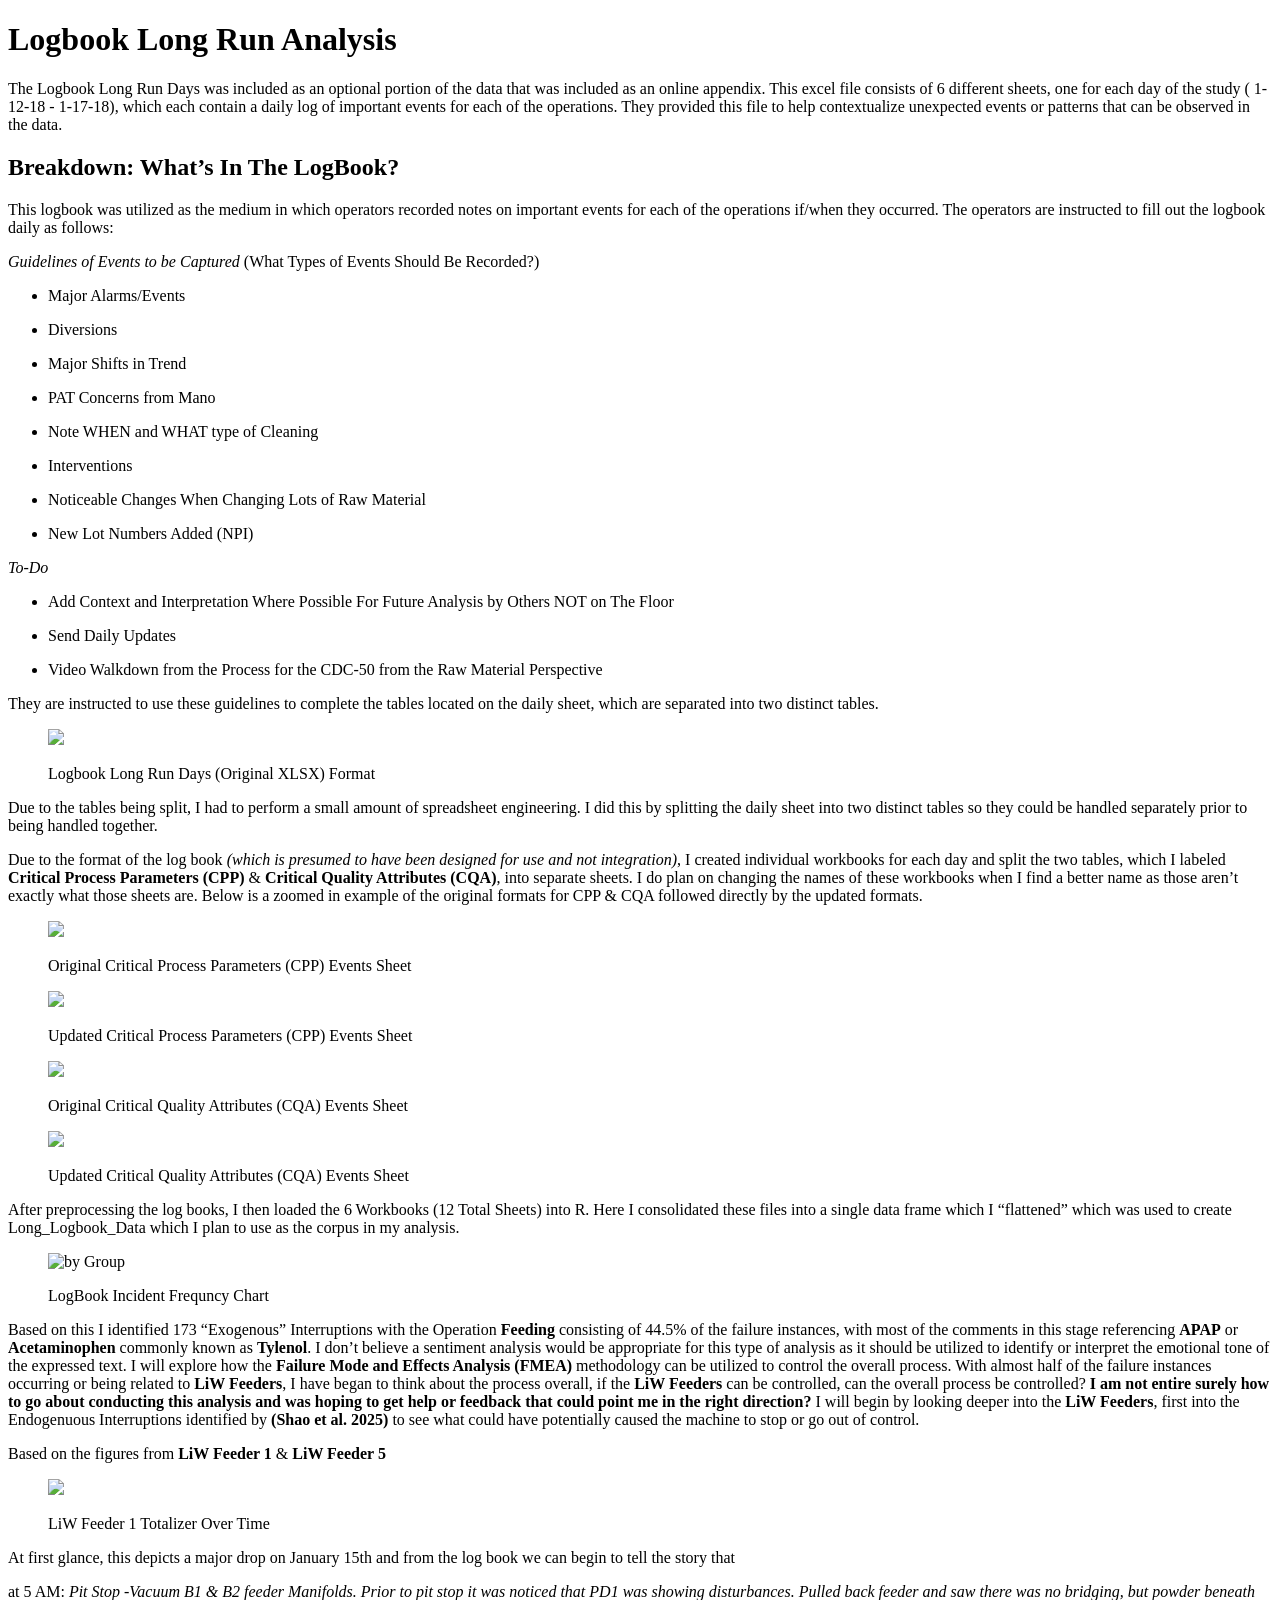
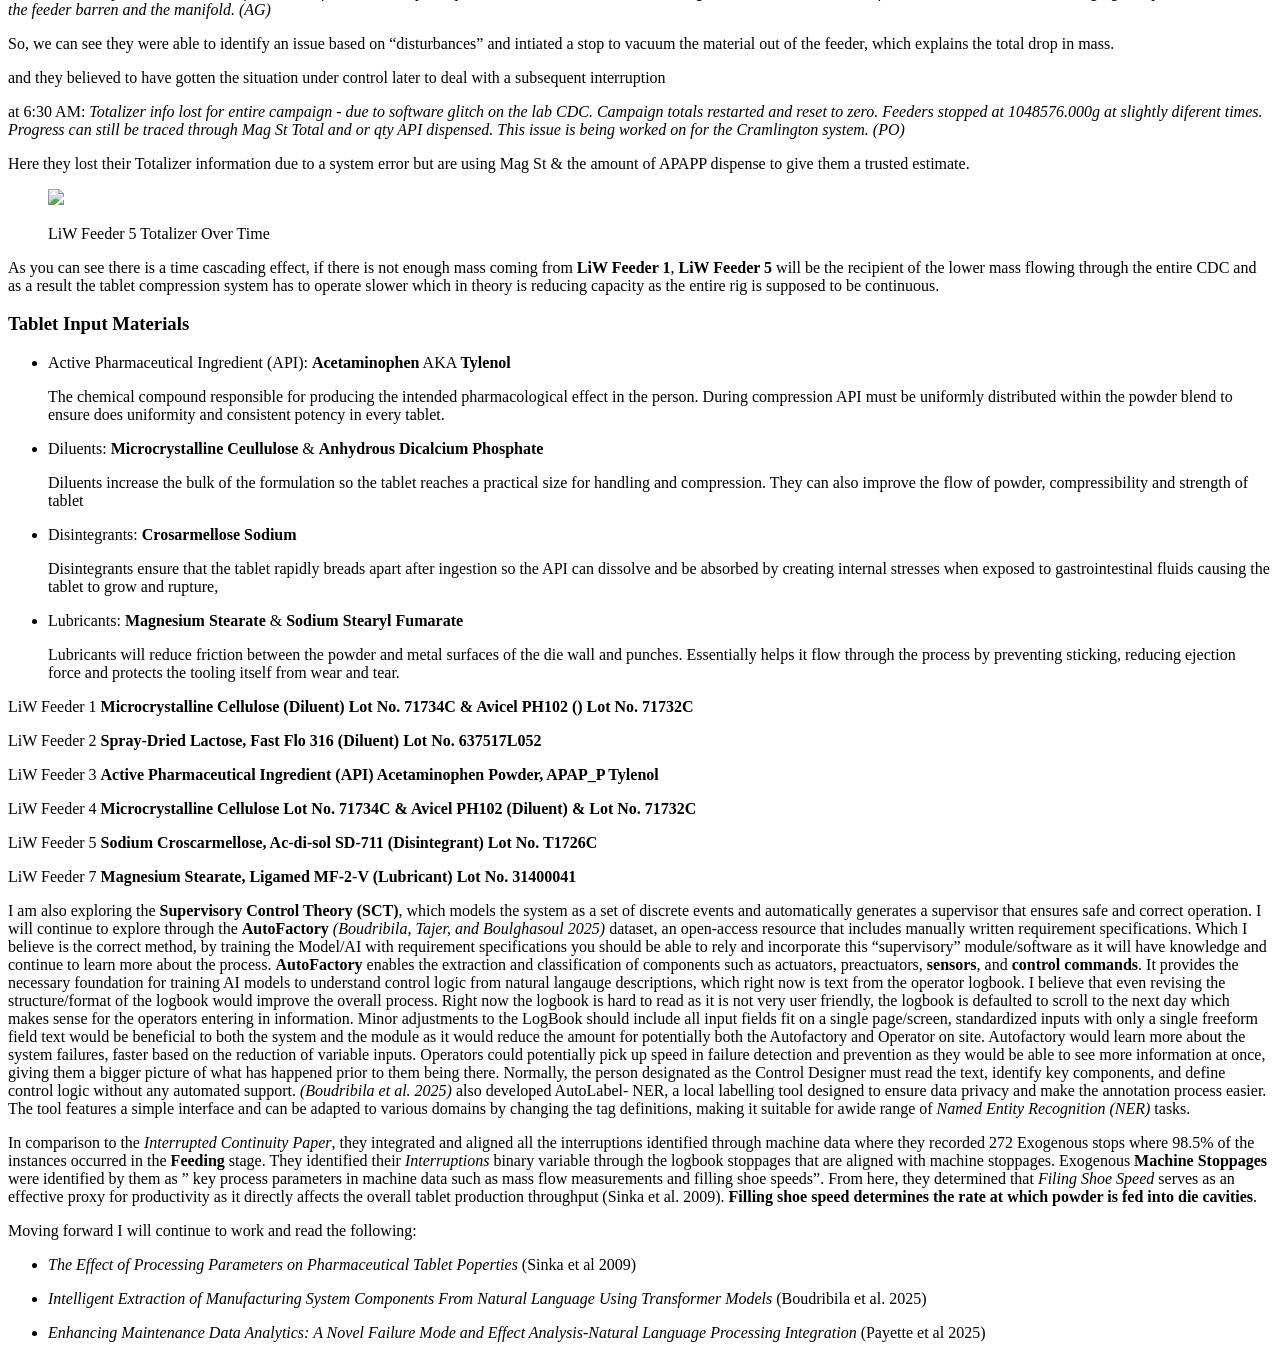
==== Logbook Long Run Analysis.html @ f90f15e9 "Add files via upload" ====
<!DOCTYPE html>
<html xmlns="http://www.w3.org/1999/xhtml" lang="en" xml:lang="en"><head>

<meta charset="utf-8">
<meta name="generator" content="quarto-1.8.25">

<meta name="viewport" content="width=device-width, initial-scale=1.0, user-scalable=yes">


<title>Logbook Long Run Analysis</title>
<style>
code{white-space: pre-wrap;}
span.smallcaps{font-variant: small-caps;}
div.columns{display: flex; gap: min(4vw, 1.5em);}
div.column{flex: auto; overflow-x: auto;}
div.hanging-indent{margin-left: 1.5em; text-indent: -1.5em;}
ul.task-list{list-style: none;}
ul.task-list li input[type="checkbox"] {
  width: 0.8em;
  margin: 0 0.8em 0.2em -1em; /* quarto-specific, see https://github.com/quarto-dev/quarto-cli/issues/4556 */ 
  vertical-align: middle;
}
</style>


<script src="Logbook Long Run Analysis_files/libs/clipboard/clipboard.min.js"></script>
<script src="Logbook Long Run Analysis_files/libs/quarto-html/quarto.js" type="module"></script>
<script src="Logbook Long Run Analysis_files/libs/quarto-html/tabsets/tabsets.js" type="module"></script>
<script src="Logbook Long Run Analysis_files/libs/quarto-html/axe/axe-check.js" type="module"></script>
<script src="Logbook Long Run Analysis_files/libs/quarto-html/popper.min.js"></script>
<script src="Logbook Long Run Analysis_files/libs/quarto-html/tippy.umd.min.js"></script>
<script src="Logbook Long Run Analysis_files/libs/quarto-html/anchor.min.js"></script>
<link href="Logbook Long Run Analysis_files/libs/quarto-html/tippy.css" rel="stylesheet">
<link href="Logbook Long Run Analysis_files/libs/quarto-html/quarto-syntax-highlighting-7b89279ff1a6dce999919e0e67d4d9ec.css" rel="stylesheet" id="quarto-text-highlighting-styles">
<script src="Logbook Long Run Analysis_files/libs/bootstrap/bootstrap.min.js"></script>
<link href="Logbook Long Run Analysis_files/libs/bootstrap/bootstrap-icons.css" rel="stylesheet">
<link href="Logbook Long Run Analysis_files/libs/bootstrap/bootstrap-9e3ffae467580fdb927a41352e75a2e0.min.css" rel="stylesheet" append-hash="true" id="quarto-bootstrap" data-mode="light">
<link href="Logbook Long Run Analysis_files/libs/htmltools-fill-0.5.8.1/fill.css" rel="stylesheet">

<script src="Logbook Long Run Analysis_files/libs/htmlwidgets-1.6.4/htmlwidgets.js"></script>

<link href="Logbook Long Run Analysis_files/libs/datatables-css-0.0.0/datatables-crosstalk.css" rel="stylesheet">

<script src="Logbook Long Run Analysis_files/libs/datatables-binding-0.34.0/datatables.js"></script>

<script src="Logbook Long Run Analysis_files/libs/jquery-3.6.0/jquery-3.6.0.min.js"></script>

<link href="Logbook Long Run Analysis_files/libs/dt-core-1.13.6/css/jquery.dataTables.min.css" rel="stylesheet">

<link href="Logbook Long Run Analysis_files/libs/dt-core-1.13.6/css/jquery.dataTables.extra.css" rel="stylesheet">

<script src="Logbook Long Run Analysis_files/libs/dt-core-1.13.6/js/jquery.dataTables.min.js"></script>

<link href="Logbook Long Run Analysis_files/libs/dt-ext-scroller-1.13.6/css/scroller.dataTables.min.css" rel="stylesheet">

<script src="Logbook Long Run Analysis_files/libs/dt-ext-scroller-1.13.6/js/dataTables.scroller.min.js"></script>

<script src="Logbook Long Run Analysis_files/libs/jszip-1.13.6/jszip.min.js"></script>

<link href="Logbook Long Run Analysis_files/libs/dt-ext-buttons-1.13.6/css/buttons.dataTables.min.css" rel="stylesheet">

<script src="Logbook Long Run Analysis_files/libs/dt-ext-buttons-1.13.6/js/dataTables.buttons.min.js"></script>

<script src="Logbook Long Run Analysis_files/libs/dt-ext-buttons-1.13.6/js/buttons.html5.min.js"></script>

<script src="Logbook Long Run Analysis_files/libs/dt-ext-buttons-1.13.6/js/buttons.colVis.min.js"></script>

<script src="Logbook Long Run Analysis_files/libs/dt-ext-buttons-1.13.6/js/buttons.print.min.js"></script>

<link href="Logbook Long Run Analysis_files/libs/nouislider-7.0.10/jquery.nouislider.min.css" rel="stylesheet">

<script src="Logbook Long Run Analysis_files/libs/nouislider-7.0.10/jquery.nouislider.min.js"></script>

<link href="Logbook Long Run Analysis_files/libs/selectize-0.12.0/selectize.bootstrap3.css" rel="stylesheet">

<script src="Logbook Long Run Analysis_files/libs/selectize-0.12.0/selectize.min.js"></script>

<link href="Logbook Long Run Analysis_files/libs/crosstalk-1.2.2/css/crosstalk.min.css" rel="stylesheet">

<script src="Logbook Long Run Analysis_files/libs/crosstalk-1.2.2/js/crosstalk.min.js"></script>



</head>

<body class="fullcontent quarto-light">

<div id="quarto-content" class="page-columns page-rows-contents page-layout-article">

<main class="content" id="quarto-document-content">

<header id="title-block-header" class="quarto-title-block default">
<div class="quarto-title">
<h1 class="title">Logbook Long Run Analysis</h1>
</div>



<div class="quarto-title-meta">

    
  
    
  </div>
  


</header>


<p>The Logbook Long Run Days was included as an optional portion of the data that was included as an online appendix. This excel file consists of 6 different sheets, one for each day of the study ( 1-12-18 - 1-17-18), which each contain a daily log of important events for each of the operations. They provided this file to help contextualize unexpected events or patterns that can be observed in the data.</p>
<section id="breakdown-whats-in-the-logbook" class="level2">
<h2 class="anchored" data-anchor-id="breakdown-whats-in-the-logbook">Breakdown: What’s In The LogBook?</h2>
<p>This logbook was utilized as the medium in which operators recorded notes on important events for each of the operations if/when they occurred. The operators are instructed to fill out the logbook daily as follows:</p>
<p><em>Guidelines of Events to be Captured</em> (What Types of Events Should Be Recorded?)</p>
<ul>
<li><p>Major Alarms/Events</p></li>
<li><p>Diversions</p></li>
<li><p>Major Shifts in Trend</p></li>
<li><p>PAT Concerns from Mano</p></li>
<li><p>Note WHEN and WHAT type of Cleaning</p></li>
<li><p>Interventions</p></li>
<li><p>Noticeable Changes When Changing Lots of Raw Material</p></li>
<li><p>New Lot Numbers Added (NPI)</p></li>
</ul>
<p><em>To-Do</em></p>
<ul>
<li><p>Add Context and Interpretation Where Possible For Future Analysis by Others NOT on The Floor</p></li>
<li><p>Send Daily Updates</p></li>
<li><p>Video Walkdown from the Process for the CDC-50 from the Raw Material Perspective</p></li>
</ul>
<p>They are instructed to use these guidelines to complete the tables located on the daily sheet, which are separated into two distinct tables.</p>
<div class="quarto-figure quarto-figure-center">
<figure class="figure">
<p><img src="Logbook%20Raw%20Example.png" class="img-fluid figure-img"></p>
<figcaption>Logbook Long Run Days (Original XLSX) Format</figcaption>
</figure>
</div>
<p>Due to the tables being split, I had to perform a small amount of spreadsheet engineering. I did this by splitting the daily sheet into two distinct tables so they could be handled separately prior to being handled together.</p>
<p>Due to the format of the log book <em>(which is presumed to have been designed for use and not integration)</em>, I created individual workbooks for each day and split the two tables, which I labeled <strong>Critical Process Parameters (CPP)</strong> &amp; <strong>Critical Quality Attributes (CQA)</strong>, into separate sheets. I do plan on changing the names of these workbooks when I find a better name as those aren’t exactly what those sheets are. Below is a zoomed in example of the original formats for CPP &amp; CQA followed directly by the updated formats.</p>
<div class="quarto-figure quarto-figure-left">
<figure class="figure">
<p><img src="Logbook%20Long%20Run%20Overview%201.png" class="img-fluid figure-img"></p>
<figcaption>Original Critical Process Parameters (CPP) Events Sheet</figcaption>
</figure>
</div>
<div class="quarto-figure quarto-figure-center">
<figure class="figure">
<p><img src="Updated%20logbook%20CPP%20Example.png" class="img-fluid figure-img"></p>
<figcaption>Updated Critical Process Parameters (CPP) Events Sheet</figcaption>
</figure>
</div>
<div class="quarto-figure quarto-figure-right">
<figure class="figure">
<p><img src="Logbook%20Long%20Run%20Overview%202.png" class="img-fluid figure-img"></p>
<figcaption>Original Critical Quality Attributes (CQA) Events Sheet</figcaption>
</figure>
</div>
<div class="quarto-figure quarto-figure-center">
<figure class="figure">
<p><img src="Updated%20logbook%20CQA%20Example.png" class="img-fluid figure-img"></p>
<figcaption>Updated Critical Quality Attributes (CQA) Events Sheet</figcaption>
</figure>
</div>
<p>After preprocessing the log books, I then loaded the 6 Workbooks (12 Total Sheets) into R. Here I consolidated these files into a single data frame which I “flattened” which was used to create Long_Logbook_Data which I plan to use as the corpus in my analysis.</p>
<div class="cell">
<div class="cell-output-display">
<div class="datatables html-widget html-fill-item" id="htmlwidget-c0537f462e51c28ebfa7" style="width:100%;height:auto;"></div>
<script type="application/json" data-for="htmlwidget-c0537f462e51c28ebfa7">{"x":{"filter":"top","vertical":false,"filterHTML":"<tr>\n  <td data-type=\"character\" style=\"vertical-align: top;\">\n    <div class=\"form-group has-feedback\" style=\"margin-bottom: auto;\">\n      <input type=\"search\" placeholder=\"All\" class=\"form-control\" style=\"width: 100%;\"/>\n      <span class=\"glyphicon glyphicon-remove-circle form-control-feedback\"><\/span>\n    <\/div>\n  <\/td>\n  <td data-type=\"number\" style=\"vertical-align: top;\">\n    <div class=\"form-group has-feedback\" style=\"margin-bottom: auto;\">\n      <input type=\"search\" placeholder=\"All\" class=\"form-control\" style=\"width: 100%;\"/>\n      <span class=\"glyphicon glyphicon-remove-circle form-control-feedback\"><\/span>\n    <\/div>\n    <div style=\"display: none;position: absolute;width: 200px;opacity: 1\">\n      <div data-min=\"1\" data-max=\"48\"><\/div>\n      <span style=\"float: left;\"><\/span>\n      <span style=\"float: right;\"><\/span>\n    <\/div>\n  <\/td>\n  <td data-type=\"number\" style=\"vertical-align: top;\">\n    <div class=\"form-group has-feedback\" style=\"margin-bottom: auto;\">\n      <input type=\"search\" placeholder=\"All\" class=\"form-control\" style=\"width: 100%;\"/>\n      <span class=\"glyphicon glyphicon-remove-circle form-control-feedback\"><\/span>\n    <\/div>\n    <div style=\"display: none;position: absolute;width: 200px;opacity: 1\">\n      <div data-min=\"12\" data-max=\"17\"><\/div>\n      <span style=\"float: left;\"><\/span>\n      <span style=\"float: right;\"><\/span>\n    <\/div>\n  <\/td>\n  <td data-type=\"character\" style=\"vertical-align: top;\">\n    <div class=\"form-group has-feedback\" style=\"margin-bottom: auto;\">\n      <input type=\"search\" placeholder=\"All\" class=\"form-control\" style=\"width: 100%;\"/>\n      <span class=\"glyphicon glyphicon-remove-circle form-control-feedback\"><\/span>\n    <\/div>\n  <\/td>\n  <td data-type=\"character\" style=\"vertical-align: top;\">\n    <div class=\"form-group has-feedback\" style=\"margin-bottom: auto;\">\n      <input type=\"search\" placeholder=\"All\" class=\"form-control\" style=\"width: 100%;\"/>\n      <span class=\"glyphicon glyphicon-remove-circle form-control-feedback\"><\/span>\n    <\/div>\n  <\/td>\n<\/tr>","extensions":["Scroller","Buttons"],"data":[["08:30:00","08:30:00","09:00:00","10:00:00","11:30:00","12:30:00","13:00:00","13:30:00","14:30:00","14:30:00","15:00:00","15:00:00","15:00:00","15:30:00","16:00:00","19:00:00","19:00:00","11:00:00","12:30:00","13:30:00","14:30:00","15:30:00","16:00:00","16:00:00","17:00:00","17:00:00","20:00:00","00:00:00","02:00:00","02:00:00","03:00:00","04:30:00","05:00:00","08:00:00","09:30:00","10:00:00","10:00:00","10:30:00","13:00:00","13:30:00","15:00:00","16:30:00","16:30:00","17:30:00","17:30:00","18:30:00","19:00:00","21:00:00","23:30:00","23:30:00","00:00:00","02:00:00","03:00:00","04:30:00","05:00:00","05:00:00","08:00:00","09:30:00","10:00:00","10:30:00","13:30:00","15:00:00","16:30:00","16:30:00","17:30:00","17:30:00","18:30:00","19:00:00","21:00:00","21:00:00","23:30:00","23:30:00","01:30:00","02:00:00","02:00:00","03:30:00","05:30:00","06:30:00","07:30:00","07:30:00","07:30:00","08:00:00","08:00:00","08:00:00","10:00:00","10:00:00","12:30:00","13:00:00","17:30:00","18:00:00","20:00:00","22:30:00","23:30:00","02:00:00","03:30:00","05:30:00","06:30:00","07:30:00","10:00:00","12:30:00","13:00:00","17:30:00","18:00:00","22:30:00","23:30:00","00:30:00","01:30:00","02:00:00","03:30:00","05:00:00","06:00:00","06:30:00","06:30:00","06:30:00","06:30:00","06:30:00","10:00:00","10:00:00","10:30:00","11:30:00","14:30:00","17:30:00","18:00:00","19:00:00","21:30:00","22:30:00","00:30:00","01:30:00","02:00:00","03:30:00","05:00:00","06:00:00","10:00:00","10:30:00","11:30:00","14:30:00","17:30:00","17:30:00","21:30:00","22:30:00","00:00:00","00:30:00","00:30:00","00:30:00","07:00:00","07:00:00","09:00:00","10:00:00","10:00:00","13:30:00","15:30:00","16:30:00","19:30:00","23:00:00","00:00:00","00:30:00","07:00:00","10:00:00","13:30:00","15:30:00","16:30:00","19:30:00","23:00:00","02:30:00","04:30:00","06:30:00","10:00:00","11:00:00","11:30:00","02:30:00","04:30:00","06:30:00","10:00:00"],[1,1,2,4,7,9,10,11,13,13,14,14,14,15,16,22,22,6,9,11,13,15,16,16,18,18,24,1,5,5,7,10,11,17,20,21,21,22,27,28,31,34,34,36,36,38,39,43,48,48,1,5,7,10,11,11,17,20,21,22,28,31,34,34,36,36,38,39,43,43,48,48,4,5,5,8,12,14,16,16,16,17,17,17,21,21,26,27,36,37,41,46,48,5,8,12,14,16,21,26,27,36,37,46,48,2,4,5,8,11,13,14,14,14,14,14,21,21,22,24,30,36,37,39,44,46,2,4,5,8,11,13,21,22,24,30,36,36,44,46,1,2,2,2,15,15,19,21,21,28,32,34,40,47,1,2,15,21,28,32,34,40,47,6,10,14,21,23,24,6,10,14,21],[12,12,12,12,12,12,12,12,12,12,12,12,12,12,12,12,12,12,12,12,12,12,12,12,12,12,12,13,13,13,13,13,13,13,13,13,13,13,13,13,13,13,13,13,13,13,13,13,13,13,13,13,13,13,13,13,13,13,13,13,13,13,13,13,13,13,13,13,13,13,13,13,14,14,14,14,14,14,14,14,14,14,14,14,14,14,14,14,14,14,14,14,14,14,14,14,14,14,14,14,14,14,14,14,14,15,15,15,15,15,15,15,15,15,15,15,15,15,15,15,15,15,15,15,15,15,15,15,15,15,15,15,15,15,15,15,15,15,15,15,16,16,16,16,16,16,16,16,16,16,16,16,16,16,16,16,16,16,16,16,16,16,16,17,17,17,17,17,17,17,17,17,17],["RTD/PAT","Quality","Quality","Feeding","RTD/PAT","RTD/PAT","RTD/PAT","Feeding","Feeding","RTD/PAT","Feeding","RTD/PAT","Quality","Feeding","Feeding","Feeding","Quality","Electronic Communication","NIR","NIR","Feeders","Electronic Communication","Feeders","tablets","Adjustment","Feeder","RTD","Feeding","RTD/PAT","Quality","RTD/PAT","Feeding","Feeding","RTD/PAT","RTD/PAT","Feeding","Compression","RTD/PAT","Quality","Feeding","Feeding","Feeding","Quality","RTD/PAT","Quality","Feeding","Feeding","Feeding","Feeding","Quality","Cleaning","PAT Error/adjustment","PAT Error/adjustment","Feeders","Adjustment","Feeders","Feeders","Feeders","Cleaning","Feeders","Electronic Communication","Electronic Communication","Cleaning","Feeder","Adjustment","RTD","Electronic Communication","Electronic Communication","Cleaning","Feeder","Feeder","RTD","Compression","Feeding","Compression","Feeding","Feeding","Feeding","Feeding","Blending","Compression","Feeding","Blending","Compression","Feeding","Compression","Feeding","Feeding","Feeding","Feeding","Feeding","Feeding","Feeding","Adjustment","Electronic Communication","Electronic Communication","Electronic Communication","Adjustment","Cleaning","Electronic Communication","Electronic Communication","Cleaning","Electronic Communication","Electronic Communication","Cleaning","Feeding","Feeding","Feeding","Feeding","Feeding","Feeding","Feeding","Blending","Compression","RTD/PAT","Quality","Feeding","Compression","Feeding","Feeding","Feeding","Feeding","RTD/PAT","Feeding","Feeding","Feeding","Electronic Communication","Electronic Communication","Electronic Communication","Cleaning","Cleaning","Electronic Communication","Cleaning","Feeder","Electronic Communication","Electronic Communication","Cleaning","Feeder","Feeder","Electronic Communication","Feeding","Feeding","Compression","Quality","Feeding","Blending","Compression","Feeding","Compression","Feeding","Feeding","Feeding","Feeding","Feeding","Cleaning","RTD","Electronic Communication","Cleaning","Electronic Communication","Electronic Communication","Feeders","Electronic Communication","Electronic Communication","Feeding","Feeding","Feeding","Feeding","Feeding","Feeding","Electronic Communication","Electronic Communication","Electronic Communication","Electronic Communication"],["Blend NIR - Concentration predicting closer to 10% (previous day closer to 11%). Batch was stopped and NIR reject limts changes to reflect new target (+/- 10%) (KM)","Run Start - 8:13 AM - Batch Ref = 20180112_8h7m (PO)","Run restart - 8:43 AM - Batch Ref: 20180112-8h37m using new blend NIR limits (PO)","Avicel PD4 - Communnication alarm resulted in system stop.Same communication error from previous day. System reset and restarted.(PO)","Blend NIR - Spike in prediction coincides with the scraping of the probe. Also an avicel drum change was made. Evaluate if shift coincides with Drum change.(PO)","Blend NIR - noticable peak in Api concentration- Evaluate if due to buildup of PAI on outlet of screw feeder (PD3) and then falling into feeder manifold- not confirmed (PO)","Blend NIR - appearace of concentration drift from the start of campaign 10.4% to 10.7% over 45 min time period.Noticed that RTD and Api feeder do not reflect change. (PO)","Avicel PD4 - Vacuum hopper ran empty due to void in bulk created by vacuum wand. Poor flow of material did not fill void. Process Stopped. Redistributed material in drum and restart system- issue resolved- (KM)","Avicel PD4 - Communnication alarm resulted in process stop.Same communication error from previous day. System reset and restarted.(PO)","Ejection force high- System Paused but not evidenceof high ejection force. Restarted, no further issue. (AT)","Avicel PD4&amp; PD1- Vacuum hopper ran empty due to void in bulk created by vacuum wand. Poor flow of material did not fill void. Process stopped. Root cause unknown for PD1 (possible blinding of the sensor in the hopper).Redistributed material in drum and restart system- issue resolved- (AT)","Tablet hardness trending high- compression force was reducing to compensate from 8.0 kp to 7.2 kp. New limits were rquired to be set for force to reflect change. (AT)","Blend NIR Step change- Attempted to update limits to reflect offset in prediction. Restarted SynTQ orchestration, which resulted in reinitialization and scraping the probe clean of powder. Blend NIR concentration took a step change down down to ~ 10.1 (AT)","Material buildup Mag St PD7 - Noticed some material buildup on outlet of PD7. This may be due to airflow having no where to go from blender 2 and resulting I dust kicking back up towards the feeder. (AT)","APAP Feeder Motor speed- Noticed that there was a disturbance registered by RTD.  The screw speed drifted to 9000 rpm, then drifted back to normal range (~6500 rpm for 235:1 GR). Paused Run, decision was made to swap out motor for a 63:1. Wet clean was also performed to remove hardened material from the tip of the screws. Restarted Run. Resulting motor speed is now ~1500. Motor current error occured. wet cleaned screws and barrel, then restarted and process ran fine for a few minutes until motor error occured again. Screen was changed from 2mm to 8 mm after noticing material was getting clogged in the 2mm screen.(AT)","APAP feeder disturbance (PD3)- Feeder disturbance resulted in diversion event a the press. It was determined that the wrong parameters were uploaded to the feeder after restarting because the CDC recipes that were loaded were not in memory. After correcting the parameters the feeder regained control and process began to make good tablets again.- issue resolved (AT)","Diversion Event by RTD- see notes on feeding column (AT)","Avicel","Blend","Blend","Avicel PD4 Bulk","Avicel PD4","Avicel PD4 and PD1 Bulk","Hardness","Swapped out motor and screen","APAP","Diversion","Feeder Manifold Dedusting - System paused to remove excess buildup from feeder outlets- Restarted at 00:24hrs (AG)","NIR probe referencing error - Probe retracted from process for calibration and was not able to reinsert itself due to loss of a bolt (wing nut). Reuslting calibration was incorrect and resulted in a step change of NIR prediction to 22% from 10%. Prediction outside of limits resulted in rejection event until next rereferencing (1 hr frequency)- SA","Rejection Event - See NIR Probe referenceing error in RTD/PAT notes","SynTQ failure- Probe Retraction/insertionmotor was reset in place. Model limts were increased to allow CDC to restart given the faulty calibration from prior event, but model not active. Restart was not possible without remiving prediction. Process started without NIR prediction untilAM support available. (SA)","Excess powder builup in feeder manifold - APAP feeder (PD3) mesh was changed back to 2 mm to reduce buildup that was occuring from use of 8 mm mesh. This resulted in current alarm with system stop as previously oserved. It was determined that the the new Gear ratio does not have the torque required to overcome the back pressure created by the screen and hence the current was too high. Continued operating near the upper limit of current- (SA)","APAP (PD3) current alarm - System Stop. Went back to 8mm mesh. Current back to normal level-issue resolved (SA)","PAT probe back online - Probe was found stuck in calibration position due to wing nut missing. Found wing nut and reinserted probe manually. PAT back online with accurate predictions - Issue resolved (KM)","PAT retraction/insertion motor failed- predictions reurn to 22%. After reinserting the probe manually the predictions are back to expected values.- issue resolved (PO)","Pit stop (Cleaned feeder barrel) - Powder buildup  cleared  -(PO)","Pit Stop Dry clean ECM - There was no requirement driving the decision to clean (system did not shut down) but powder was starting to fall out of the ECM. (KM)","PAT retraction/insertion motor failed- probe stuck in retract postion after routine scraping. Appears step motor is failing, also possible there is some misalignment of the probe with the housing. (PO)","Batch 3 started","Crosscarm feeder (PD5)- communication error ( same as prior communication error) Feeder reset and system restart (AT)","Avicel feeder (PD1)- communication error ( same as prior communication error) Feeder reset and system restart (AT)","Feeder barrel cleaning- Manifold into blender 1  was cleaned to ensure no bridging. Accidentally brushed feeer barrel and triggered disturbance (AT)","RTD Rejection -  triggered by brushing the powder from the feeder outlets (AT)","NIR Probe calibration failure - Probe retracted and did not re insert into the process. There may be some mis alignment of the probe houseing coupled with the motor failing. Probe was manually inserted, but new predictions are biased at new value. All feeders show operation at expected flow rates. Probe limits set very high to not falsly reject material (AT)","RTD Rejection after restart  - Process  paused to evaluate the NIR probe insertion error. No evidence of actual disturbance by the feeders. There may be a software communication eror between SynTQ and the Press resulting in RTD continuing to process false dtaa during the system pause. (AT)","Lactose feeder (PD1)- communication error ( same as prior communication error) Feeder reset and system restart (AT)","Crosscarm PD4 - Vacuum hopper ran empty due to void in bulk created by vacuum wand. Poor flow of material did not fill void. Redistributed material in drum and restart system- issue resolved- (AT)","Mag St feeder cleaning  - Noticed feeder was remaining in volumeric modefor extended aount of time after refill.  Paused the process to vacuum the buildup around feeder outlet. Restarted system returned to gravimetric operation- issue resolved (AT)","APAP Feeder Stopped - Tablets Rejected for low potency until back into specification. Apparently the feeder massflow dipped to -8 kg/hr with not change in screw speed.(AG)","RTD Rejection- After  negative APAP disturbance entered the system (AG)","Feeder outlets in blender 1 entrance","Verify any stops","Verify any stops","APAP","change of outlet mesh","APAP","verify any stops","verify any stops","Pit stop","verify any stops","crosscarm PD5","Avicel PD1","Cleaning of feeders entering blender 1","Rejection","NIR","Rejection","Lactose PD1","AcDiSol PD5","MgSt","Mgst","APAP","rejection","Tablet Press - Noticed that Tablet Chute actuator was getting hot +/- 57 °C (AG)","Lactose Refill failing- 3 x Over the period of 20 min the lacotse refill was empty and material not getting into the feeder. This resulted in a few short stops, which the system automatically started again. Possible blinding of the top up level sensor, knocked the side of the hopper and then restarted the process(AT)","Punch Lubrication Status - Process paused to check status of punch lubrication. Blender 1 &amp; 2 inlet ports vacuumed during pause (AG)","Avicel PD4 Communication error - Process stopped. Acknowledged and restarted (AG)","Avicel PD4 Communication error - Process Paused. Acknowledged and restarted (AG)","Avicel PD4 Communication error - Process Paused. Acknowledged and restarted (AG)","HMI running too slow - System paused and restarted","HMI running too slow - System paused and restarted","HMI running too slow - System paused and restarted","Increase throuhput - from 50 kg/hr to  55 kg/hr and press speed from 53 RPM to 58 RPM. Changes were made in manual as the system does not allow manual changes within a campaign.","Increase throuhput - from 50 kg/hr to  55 kg/hr and press speed from 53 RPM to 58 RPM. Changes were made in manual as the system does not allow manual changes within a campaign.","Increase throuhput - from 50 kg/hr to  55 kg/hr and press speed from 53 RPM to 58 RPM. Changes were made in manual as the system does not allow manual changes within a campaign.","Pit Stop - Vacuum feeder barrels, API bellows btwn top and feeder. (KM)","Pit Stop - Vacuum ECM","Avicel PD4 Communication error - Process Stopped. Acknowledged and restarted (AG)","Lactose PD2 Communication error - Process Stopped. Acknowledged and restarted (AG)","Feeder manifold dedusting - Process Paused to clean the manifold into B1. Some bridging observed btwn PD3 &amp; PD4 (AT)","Avicel PD4 Communication error - Process Stopped. Acknowledged and restarted (AT)\r\nMgSt incompete refill- top up was full, but material was not filling the refill bucket. Knocking the side of the hopper promoted the materialto flow into the refill. (AT)","Avicel Refill not complete - Top up seemed full but material was not being delivered to the feeder. (AT)","Avicel PD4 Communication error - Process Stopped. Acknowledged and restarted (AT)","Pit Stop - Vacuum B1 feeder manifold,  noticed PD1 had a disturbance due to material build up at outlet into B1 (AG)","Press check","Avicel PD4","Avicel PD4","Avicel PD4","HMI reset","Pit stop","Avicel PD4","Lactose PD2","Feeder outlets in blender 1 entrance","Avicel PD4","Avicel PD4","Pit stop (Feeder Manifold)","Crosscarm PD5 Communication error - Process Stopped. Acknowledged and restarted (AT)","Avicel PD4 Communication error - Process Stopped. Upon restart did not acknowledge the alarm and the system alarmed and stopped due to \"mass flow stabilization failure\"Acknowledged and restarted (AG)","Avicel PD2 Communication error - Process Stopped. Acknowledged and restarted (AG)","Pit Stop - Vacuum B1 &amp; B2 feeder Manifolds. (AG)","Pit Stop - Vacuum B1 &amp; B2 feeder Manifolds. Prior to pit stop it was noticed that PD1 was showing disturbances. Pulled back feeder and saw there was no bridging, but powder beneath the feeder barren and the manifold. (AG)","Crosscarm PD5 Communication error - Process Stopped. Acknowledged and restarted (AT)","Totalizer info lost for entire campaign - due to software glitch on the lab CDC. Campaign totals restarted and reset to zero. Feeders stopped at 1048576.000g at slightly diferent times. Progress can still be traced through Mag St Total and or qty API dispensed. This issue is being worked on for the Cramlington system. (PO)","Totalizer info lost for entire campaign - due to software glitch on the lab CDC. Campaign totals restarted and reset to zero. Feeders stopped at 1048576.000g at slightly diferent times. Progress can still be traced through Mag St Total and or qty API dispensed. This issue is being worked on for the Cramlington system. (PO)","Totalizer info lost for entire campaign - due to software glitch on the lab CDC. Campaign totals restarted and reset to zero. Feeders stopped at 1048576.000g at slightly diferent times. Progress can still be traced through Mag St Total and or qty API dispensed. This issue is being worked on for the Cramlington system. (PO)","Totalizer info lost for entire campaign - due to software glitch on the lab CDC. Campaign totals restarted and reset to zero. Feeders stopped at 1048576.000g at slightly diferent times. Progress can still be traced through Mag St Total and or qty API dispensed. This issue is being worked on for the Cramlington system. (PO)","Totalizer info lost for entire campaign - due to software glitch on the lab CDC. Campaign totals restarted and reset to zero. Feeders stopped at 1048576.000g at slightly diferent times. Progress can still be traced through Mag St Total and or qty API dispensed. This issue is being worked on for the Cramlington system. (PO)","Pit Stop - Vacuum feeders (KM)","Pit Stop - Vacuum ECM","New Lot of Avicel in PD4 (Lot 71732C)- Observed change step change of feed factor (PO)","Crosscarm PD5 Communication error - Process Stopped. Acknowledged and restarted (PO)\r\nAvicel PD4 Communication error - Process Stopped. Acknowledged and restarted-(KM) \r\nNOTE:Copper connections changed to gold on the MSD system, so do not expect the same issues) (PO)","Lactose PD2 Communication error - Process Stopped. Acknowledged and restarted (AT)","PD3 Drift of screw speed and feed factor - Paused the process to clean the feeder manifold of B1. After restart, an accidental disturbance during cleaning resulted in  PD4 and PD5 thinking it was empty and refilled and overfilled. Process paused. Excess had tp be vacuumed. (AT)","RTD Spike after restart- Similar to previous Spike after restart, there is no evidence it is real and related to a software glitch (AT)","Crosscarm PD5 Vacuum cycle time -Level sensor in the top up was not being triggered after a draw from the bulk, suggesting more material needed to be vacuumed to trigger the level sensor. Increased time to 45 seconds. (AT)","PD3 Drift of screw speed and feed factor - Attempted to brush off material from end of feeder barrel without pausing. (AT)","Avicel PD2 Communication error - Process Stopped. Acknowledged and restarted (AG)","Crosscarm PD5","Avicel PD4","Lactose PD2","Feeder manifolds","Feder Manifolds","Crosscarm PD5","Pit stop","Avicel PD4","Avicel PD4 &amp; Crosscarm PD5","Lactose PD2","B1 Manifold","APAP","APAP Screwspeed","Avicel","Pit Stop - Vacuum B1 &amp; B2 inlet port (AG)","Feeder Overfilled- After pitstop feeder unstable massflow folowed the overfill. (AG)","Press not starting- Door sensor found loose and taped. Isssue resolved Process started (AG)","Blend Potency OOS- after resuming from pit stop OOS occurred. Same issue seen 2 oher instances. (AG)","Avicel PD2 Communication error - Process Stopped. Acknowledged and restarted (PO)","Throughput change to 55 kg/hr","Compression Force Compensator - Read/Write difference. Happened 3 consecutive times. Manual change of setpoint fixed the issue. -issue resolved(KM)","Pit Stop - Vacuum B1 &amp; B2 inlet port (AT)","Pit Stop - Vacuum the ECM (AT)","Avicel PD4 Communication error - Process Stopped. Acknowledged and restarted (AT)","Avicel PD2 Communication error - Process Stopped. Acknowledged and restarted (AT)","Lactose Refill failing- Over the period of 16:12 - 16:39 the lacotse refill was empty and material not getting into the feeder. This resulted in a few short stops, which the system automatically started again one one of them. Possible blinding of the top up level sensor, knocked the side of the hopper and then restarted the process(AT)","Avicel PD1 Communication error - Process Stopped. Acknowledged and restarted (AT)","Lactose PD2 Communication error - Process Stopped. Acknowledged and restarted (AG)","B1 &amp; B2","Drift after stop","Avcicel PD2","Pit Stop","Avcicel PD4","Avicel PD2 Communication error - Process Stopped. Acknowledged and restarted (AT)","Lactose Refill Failure","Avicel PD1","Lactose PD 2","Avicel PD4 Communication error - Process Stopped. Acknowledged and restarted (AG)","Crosscarm PD5 Communication error - Process Stopped. Acknowledged and restarted (AG)","Avicel PD4 Communication error - Process Stopped. Acknowledged and restarted (KM)\r\nCrosscarm PD5 Communication error - Process Stopped. Acknowledged and restarted (KM)\r\n","Avicel PD2 Communication error - Process Stopped. Acknowledged and restarted (AG)","Batch Complete","LHP found to have Broken seal","Avicel PD4","Crosscarm PD5","Avicel  PD4/Crosscarm PD5","Avicel PD2"]],"container":"<table class=\"display\">\n  <thead>\n    <tr>\n      <th>Observations:<\/th>\n      <th>Time Index<\/th>\n      <th>Date<\/th>\n      <th>Operation<\/th>\n      <th>note<\/th>\n    <\/tr>\n  <\/thead>\n<\/table>","options":{"dom":"Bfrtip","buttons":["copy","csv","excel"],"deferRender":true,"scrollX":true,"scrollY":"600px","pagelength":15,"lengthMenu":[10,15,25,50,100],"columnDefs":[{"className":"dt-right","targets":[1,2]},{"name":"Observations:","targets":0},{"name":"Time Index","targets":1},{"name":"Date","targets":2},{"name":"Operation","targets":3},{"name":"note","targets":4}],"order":[],"autoWidth":false,"orderClasses":false,"orderCellsTop":true}},"evals":[],"jsHooks":[]}</script>
</div>
</div>
<div class="quarto-figure quarto-figure-center">
<figure class="figure">
<p><img src="LogBook%20Incident%20Frequency%20Chart.png" class="img-fluid figure-img" alt="by Group"></p>
<figcaption>LogBook Incident Frequncy Chart</figcaption>
</figure>
</div>
<p>Based on this I identified 173 “Exogenous” Interruptions with the Operation <strong>Feeding</strong> consisting of 44.5% of the failure instances, with most of the comments in this stage referencing <strong>APAP</strong> or <strong>Acetaminophen</strong> commonly known as <strong>Tylenol</strong>. I don’t believe a sentiment analysis would be appropriate for this type of analysis as it should be utilized to identify or interpret the emotional tone of the expressed text. I will explore how the <strong>Failure Mode and Effects Analysis (FMEA)</strong> methodology can be utilized to control the overall process. With almost half of the failure instances occurring or being related to <strong>LiW Feeders</strong>, I have began to think about the process overall, if the <strong>LiW Feeders</strong> can be controlled, can the overall process be controlled? <strong>I am not entire surely how to go about conducting this analysis and was hoping to get help or feedback that could point me in the right direction?</strong> I will begin by looking deeper into the <strong>LiW Feeders</strong>, first into the Endogenuous Interruptions identified by <strong>(Shao et al.&nbsp;2025)</strong> to see what could have potentially caused the machine to stop or go out of control.</p>
<p>Based on the figures from <strong>LiW Feeder 1</strong> &amp; <strong>LiW Feeder 5</strong></p>
<div class="quarto-figure quarto-figure-center">
<figure class="figure">
<p><img src="Loss-In-Weight-Feeders_files/figure-html5/PD1-1.png" class="img-fluid figure-img"></p>
<figcaption>LiW Feeder 1 Totalizer Over Time</figcaption>
</figure>
</div>
<p>At first glance, this depicts a major drop on January 15th and from the log book we can begin to tell the story that</p>
<p>at 5 AM: <em>Pit Stop -Vacuum B1 &amp; B2 feeder Manifolds. Prior to pit stop it was noticed that PD1 was showing disturbances. Pulled back feeder and saw there was no bridging, but powder beneath the feeder barren and the manifold. (AG)</em></p>
<p>So, we can see they were able to identify an issue based on “disturbances” and intiated a stop to vacuum the material out of the feeder, which explains the total drop in mass.</p>
<p>and they believed to have gotten the situation under control later to deal with a subsequent interruption</p>
<p>at 6:30 AM: <em>Totalizer info lost for entire campaign - due to software glitch on the lab CDC. Campaign totals restarted and reset to zero. Feeders stopped at 1048576.000g at slightly diferent times. Progress can still be traced through Mag St Total and or qty API dispensed. This issue is being worked on for the Cramlington system. (PO)</em></p>
<p>Here they lost their Totalizer information due to a system error but are using Mag St &amp; the amount of APAPP dispense to give them a trusted estimate.</p>
<div class="quarto-figure quarto-figure-center">
<figure class="figure">
<p><img src="Loss-In-Weight-Feeders_files/figure-html5/PD5-1.png" class="img-fluid figure-img"></p>
<figcaption>LiW Feeder 5 Totalizer Over Time</figcaption>
</figure>
</div>
<p>As you can see there is a time cascading effect, if there is not enough mass coming from <strong>LiW Feeder 1</strong>, <strong>LiW Feeder 5</strong> will be the recipient of the lower mass flowing through the entire CDC and as a result the tablet compression system has to operate slower which in theory is reducing capacity as the entire rig is supposed to be continuous.</p>
<section id="tablet-input-materials" class="level3">
<h3 class="anchored" data-anchor-id="tablet-input-materials">Tablet Input Materials</h3>
<ul>
<li><p>Active Pharmaceutical Ingredient (API): <strong>Acetaminophen</strong> AKA <strong>Tylenol</strong></p>
<p>The chemical compound responsible for producing the intended pharmacological effect in the person. During compression API must be uniformly distributed within the powder blend to ensure does uniformity and consistent potency in every tablet.</p></li>
<li><p>Diluents: <strong>Microcrystalline Ceullulose</strong> &amp; <strong>Anhydrous Dicalcium Phosphate</strong></p>
<p>Diluents increase the bulk of the formulation so the tablet reaches a practical size for handling and compression. They can also improve the flow of powder, compressibility and strength of tablet</p></li>
<li><p>Disintegrants: <strong>Crosarmellose Sodium</strong></p>
<p>Disintegrants ensure that the tablet rapidly breads apart after ingestion so the API can dissolve and be absorbed by creating internal stresses when exposed to gastrointestinal fluids causing the tablet to grow and rupture,</p></li>
<li><p>Lubricants: <strong>Magnesium Stearate</strong> &amp; <strong>Sodium Stearyl Fumarate</strong></p>
<p>Lubricants will reduce friction between the powder and metal surfaces of the die wall and punches. Essentially helps it flow through the process by preventing sticking, reducing ejection force and protects the tooling itself from wear and tear.</p></li>
</ul>
<p>LiW Feeder 1 <strong>Microcrystalline Cellulose (Diluent) Lot No.&nbsp;71734C &amp; Avicel PH102 () Lot No.&nbsp;71732C</strong></p>
<p>LiW Feeder 2 <strong>Spray-Dried Lactose, Fast Flo 316 (Diluent) Lot No.&nbsp;637517L052</strong></p>
<p>LiW Feeder 3 <strong>Active Pharmaceutical Ingredient (API) Acetaminophen Powder, APAP_P Tylenol</strong></p>
<p>LiW Feeder 4 <strong>Microcrystalline Cellulose Lot No.&nbsp;71734C &amp; Avicel PH102 (Diluent) &amp; Lot No.&nbsp;71732C</strong></p>
<p>LiW Feeder 5 <strong>Sodium Croscarmellose, Ac-di-sol SD-711 (Disintegrant) Lot No.&nbsp;T1726C</strong></p>
<p>LiW Feeder 7 <strong>Magnesium Stearate, Ligamed MF-2-V (Lubricant) Lot No.&nbsp;31400041</strong></p>
<p>I am also exploring the <strong>Supervisory Control Theory (SCT)</strong>, which models the system as a set of discrete events and automatically generates a supervisor that ensures safe and correct operation. I will continue to explore through the <strong>AutoFactory</strong> <em>(Boudribila, Tajer, and Boulghasoul 2025)</em> dataset, an open-access resource that includes manually written requirement specifications. Which I believe is the correct method, by training the Model/AI with requirement specifications you should be able to rely and incorporate this “supervisory” module/software as it will have knowledge and continue to learn more about the process. <strong>AutoFactory</strong> enables the extraction and classification of components such as actuators, preactuators, <strong>sensors</strong>, and <strong>control commands</strong>. It provides the necessary foundation for training AI models to understand control logic from natural langauge descriptions, which right now is text from the operator logbook. I believe that even revising the structure/format of the logbook would improve the overall process. Right now the logbook is hard to read as it is not very user friendly, the logbook is defaulted to scroll to the next day which makes sense for the operators entering in information. Minor adjustments to the LogBook should include all input fields fit on a single page/screen, standardized inputs with only a single freeform field text would be beneficial to both the system and the module as it would reduce the amount for potentially both the Autofactory and Operator on site. Autofactory would learn more about the system failures, faster based on the reduction of variable inputs. Operators could potentially pick up speed in failure detection and prevention as they would be able to see more information at once, giving them a bigger picture of what has happened prior to them being there. Normally, the person designated as the Control Designer must read the text, identify key components, and define control logic without any automated support. <em>(Boudribila et al.&nbsp;2025)</em> also developed AutoLabel- NER, a local labelling tool designed to ensure data privacy and make the annotation process easier. The tool features a simple interface and can be adapted to various domains by changing the tag definitions, making it suitable for awide range of <em>Named Entity Recognition (NER)</em> tasks.</p>
<p>In comparison to the <em>Interrupted Continuity Paper</em>, they integrated and aligned all the interruptions identified through machine data where they recorded 272 Exogenous stops where 98.5% of the instances occurred in the <strong>Feeding</strong> stage. They identified their <em>Interruptions</em> binary variable through the logbook stoppages that are aligned with machine stoppages. Exogenous <strong>Machine Stoppages</strong> were identified by them as ” key process parameters in machine data such as mass flow measurements and filling shoe speeds”. From here, they determined that <em>Filing Shoe Speed</em> serves as an effective proxy for productivity as it directly affects the overall tablet production throughput (Sinka et al.&nbsp;2009). <strong>Filling shoe speed determines the rate at which powder is fed into die cavities</strong>.</p>
<p>Moving forward I will continue to work and read the following:</p>
<ul>
<li><p><em>The Effect of Processing Parameters on Pharmaceutical Tablet Poperties</em> (Sinka et al 2009)</p></li>
<li><p><em>Intelligent Extraction of Manufacturing System Components From Natural Language Using Transformer Models</em> (Boudribila et al.&nbsp;2025)</p></li>
<li><p><em>Enhancing Maintenance Data Analytics: A Novel Failure Mode and Effect Analysis-Natural Language Processing Integration</em> (Payette et al 2025)</p></li>
</ul>
</section>
</section>

</main>
<!-- /main column -->
<script id="quarto-html-after-body" type="application/javascript">
  window.document.addEventListener("DOMContentLoaded", function (event) {
    const icon = "";
    const anchorJS = new window.AnchorJS();
    anchorJS.options = {
      placement: 'right',
      icon: icon
    };
    anchorJS.add('.anchored');
    const isCodeAnnotation = (el) => {
      for (const clz of el.classList) {
        if (clz.startsWith('code-annotation-')) {                     
          return true;
        }
      }
      return false;
    }
    const onCopySuccess = function(e) {
      // button target
      const button = e.trigger;
      // don't keep focus
      button.blur();
      // flash "checked"
      button.classList.add('code-copy-button-checked');
      var currentTitle = button.getAttribute("title");
      button.setAttribute("title", "Copied!");
      let tooltip;
      if (window.bootstrap) {
        button.setAttribute("data-bs-toggle", "tooltip");
        button.setAttribute("data-bs-placement", "left");
        button.setAttribute("data-bs-title", "Copied!");
        tooltip = new bootstrap.Tooltip(button, 
          { trigger: "manual", 
            customClass: "code-copy-button-tooltip",
            offset: [0, -8]});
        tooltip.show();    
      }
      setTimeout(function() {
        if (tooltip) {
          tooltip.hide();
          button.removeAttribute("data-bs-title");
          button.removeAttribute("data-bs-toggle");
          button.removeAttribute("data-bs-placement");
        }
        button.setAttribute("title", currentTitle);
        button.classList.remove('code-copy-button-checked');
      }, 1000);
      // clear code selection
      e.clearSelection();
    }
    const getTextToCopy = function(trigger) {
      const outerScaffold = trigger.parentElement.cloneNode(true);
      const codeEl = outerScaffold.querySelector('code');
      for (const childEl of codeEl.children) {
        if (isCodeAnnotation(childEl)) {
          childEl.remove();
        }
      }
      return codeEl.innerText;
    }
    const clipboard = new window.ClipboardJS('.code-copy-button:not([data-in-quarto-modal])', {
      text: getTextToCopy
    });
    clipboard.on('success', onCopySuccess);
    if (window.document.getElementById('quarto-embedded-source-code-modal')) {
      const clipboardModal = new window.ClipboardJS('.code-copy-button[data-in-quarto-modal]', {
        text: getTextToCopy,
        container: window.document.getElementById('quarto-embedded-source-code-modal')
      });
      clipboardModal.on('success', onCopySuccess);
    }
      var localhostRegex = new RegExp(/^(?:http|https):\/\/localhost\:?[0-9]*\//);
      var mailtoRegex = new RegExp(/^mailto:/);
        var filterRegex = new RegExp('/' + window.location.host + '/');
      var isInternal = (href) => {
          return filterRegex.test(href) || localhostRegex.test(href) || mailtoRegex.test(href);
      }
      // Inspect non-navigation links and adorn them if external
     var links = window.document.querySelectorAll('a[href]:not(.nav-link):not(.navbar-brand):not(.toc-action):not(.sidebar-link):not(.sidebar-item-toggle):not(.pagination-link):not(.no-external):not([aria-hidden]):not(.dropdown-item):not(.quarto-navigation-tool):not(.about-link)');
      for (var i=0; i<links.length; i++) {
        const link = links[i];
        if (!isInternal(link.href)) {
          // undo the damage that might have been done by quarto-nav.js in the case of
          // links that we want to consider external
          if (link.dataset.originalHref !== undefined) {
            link.href = link.dataset.originalHref;
          }
        }
      }
    function tippyHover(el, contentFn, onTriggerFn, onUntriggerFn) {
      const config = {
        allowHTML: true,
        maxWidth: 500,
        delay: 100,
        arrow: false,
        appendTo: function(el) {
            return el.parentElement;
        },
        interactive: true,
        interactiveBorder: 10,
        theme: 'quarto',
        placement: 'bottom-start',
      };
      if (contentFn) {
        config.content = contentFn;
      }
      if (onTriggerFn) {
        config.onTrigger = onTriggerFn;
      }
      if (onUntriggerFn) {
        config.onUntrigger = onUntriggerFn;
      }
      window.tippy(el, config); 
    }
    const noterefs = window.document.querySelectorAll('a[role="doc-noteref"]');
    for (var i=0; i<noterefs.length; i++) {
      const ref = noterefs[i];
      tippyHover(ref, function() {
        // use id or data attribute instead here
        let href = ref.getAttribute('data-footnote-href') || ref.getAttribute('href');
        try { href = new URL(href).hash; } catch {}
        const id = href.replace(/^#\/?/, "");
        const note = window.document.getElementById(id);
        if (note) {
          return note.innerHTML;
        } else {
          return "";
        }
      });
    }
    const xrefs = window.document.querySelectorAll('a.quarto-xref');
    const processXRef = (id, note) => {
      // Strip column container classes
      const stripColumnClz = (el) => {
        el.classList.remove("page-full", "page-columns");
        if (el.children) {
          for (const child of el.children) {
            stripColumnClz(child);
          }
        }
      }
      stripColumnClz(note)
      if (id === null || id.startsWith('sec-')) {
        // Special case sections, only their first couple elements
        const container = document.createElement("div");
        if (note.children && note.children.length > 2) {
          container.appendChild(note.children[0].cloneNode(true));
          for (let i = 1; i < note.children.length; i++) {
            const child = note.children[i];
            if (child.tagName === "P" && child.innerText === "") {
              continue;
            } else {
              container.appendChild(child.cloneNode(true));
              break;
            }
          }
          if (window.Quarto?.typesetMath) {
            window.Quarto.typesetMath(container);
          }
          return container.innerHTML
        } else {
          if (window.Quarto?.typesetMath) {
            window.Quarto.typesetMath(note);
          }
          return note.innerHTML;
        }
      } else {
        // Remove any anchor links if they are present
        const anchorLink = note.querySelector('a.anchorjs-link');
        if (anchorLink) {
          anchorLink.remove();
        }
        if (window.Quarto?.typesetMath) {
          window.Quarto.typesetMath(note);
        }
        if (note.classList.contains("callout")) {
          return note.outerHTML;
        } else {
          return note.innerHTML;
        }
      }
    }
    for (var i=0; i<xrefs.length; i++) {
      const xref = xrefs[i];
      tippyHover(xref, undefined, function(instance) {
        instance.disable();
        let url = xref.getAttribute('href');
        let hash = undefined; 
        if (url.startsWith('#')) {
          hash = url;
        } else {
          try { hash = new URL(url).hash; } catch {}
        }
        if (hash) {
          const id = hash.replace(/^#\/?/, "");
          const note = window.document.getElementById(id);
          if (note !== null) {
            try {
              const html = processXRef(id, note.cloneNode(true));
              instance.setContent(html);
            } finally {
              instance.enable();
              instance.show();
            }
          } else {
            // See if we can fetch this
            fetch(url.split('#')[0])
            .then(res => res.text())
            .then(html => {
              const parser = new DOMParser();
              const htmlDoc = parser.parseFromString(html, "text/html");
              const note = htmlDoc.getElementById(id);
              if (note !== null) {
                const html = processXRef(id, note);
                instance.setContent(html);
              } 
            }).finally(() => {
              instance.enable();
              instance.show();
            });
          }
        } else {
          // See if we can fetch a full url (with no hash to target)
          // This is a special case and we should probably do some content thinning / targeting
          fetch(url)
          .then(res => res.text())
          .then(html => {
            const parser = new DOMParser();
            const htmlDoc = parser.parseFromString(html, "text/html");
            const note = htmlDoc.querySelector('main.content');
            if (note !== null) {
              // This should only happen for chapter cross references
              // (since there is no id in the URL)
              // remove the first header
              if (note.children.length > 0 && note.children[0].tagName === "HEADER") {
                note.children[0].remove();
              }
              const html = processXRef(null, note);
              instance.setContent(html);
            } 
          }).finally(() => {
            instance.enable();
            instance.show();
          });
        }
      }, function(instance) {
      });
    }
        let selectedAnnoteEl;
        const selectorForAnnotation = ( cell, annotation) => {
          let cellAttr = 'data-code-cell="' + cell + '"';
          let lineAttr = 'data-code-annotation="' +  annotation + '"';
          const selector = 'span[' + cellAttr + '][' + lineAttr + ']';
          return selector;
        }
        const selectCodeLines = (annoteEl) => {
          const doc = window.document;
          const targetCell = annoteEl.getAttribute("data-target-cell");
          const targetAnnotation = annoteEl.getAttribute("data-target-annotation");
          const annoteSpan = window.document.querySelector(selectorForAnnotation(targetCell, targetAnnotation));
          const lines = annoteSpan.getAttribute("data-code-lines").split(",");
          const lineIds = lines.map((line) => {
            return targetCell + "-" + line;
          })
          let top = null;
          let height = null;
          let parent = null;
          if (lineIds.length > 0) {
              //compute the position of the single el (top and bottom and make a div)
              const el = window.document.getElementById(lineIds[0]);
              top = el.offsetTop;
              height = el.offsetHeight;
              parent = el.parentElement.parentElement;
            if (lineIds.length > 1) {
              const lastEl = window.document.getElementById(lineIds[lineIds.length - 1]);
              const bottom = lastEl.offsetTop + lastEl.offsetHeight;
              height = bottom - top;
            }
            if (top !== null && height !== null && parent !== null) {
              // cook up a div (if necessary) and position it 
              let div = window.document.getElementById("code-annotation-line-highlight");
              if (div === null) {
                div = window.document.createElement("div");
                div.setAttribute("id", "code-annotation-line-highlight");
                div.style.position = 'absolute';
                parent.appendChild(div);
              }
              div.style.top = top - 2 + "px";
              div.style.height = height + 4 + "px";
              div.style.left = 0;
              let gutterDiv = window.document.getElementById("code-annotation-line-highlight-gutter");
              if (gutterDiv === null) {
                gutterDiv = window.document.createElement("div");
                gutterDiv.setAttribute("id", "code-annotation-line-highlight-gutter");
                gutterDiv.style.position = 'absolute';
                const codeCell = window.document.getElementById(targetCell);
                const gutter = codeCell.querySelector('.code-annotation-gutter');
                gutter.appendChild(gutterDiv);
              }
              gutterDiv.style.top = top - 2 + "px";
              gutterDiv.style.height = height + 4 + "px";
            }
            selectedAnnoteEl = annoteEl;
          }
        };
        const unselectCodeLines = () => {
          const elementsIds = ["code-annotation-line-highlight", "code-annotation-line-highlight-gutter"];
          elementsIds.forEach((elId) => {
            const div = window.document.getElementById(elId);
            if (div) {
              div.remove();
            }
          });
          selectedAnnoteEl = undefined;
        };
          // Handle positioning of the toggle
      window.addEventListener(
        "resize",
        throttle(() => {
          elRect = undefined;
          if (selectedAnnoteEl) {
            selectCodeLines(selectedAnnoteEl);
          }
        }, 10)
      );
      function throttle(fn, ms) {
      let throttle = false;
      let timer;
        return (...args) => {
          if(!throttle) { // first call gets through
              fn.apply(this, args);
              throttle = true;
          } else { // all the others get throttled
              if(timer) clearTimeout(timer); // cancel #2
              timer = setTimeout(() => {
                fn.apply(this, args);
                timer = throttle = false;
              }, ms);
          }
        };
      }
        // Attach click handler to the DT
        const annoteDls = window.document.querySelectorAll('dt[data-target-cell]');
        for (const annoteDlNode of annoteDls) {
          annoteDlNode.addEventListener('click', (event) => {
            const clickedEl = event.target;
            if (clickedEl !== selectedAnnoteEl) {
              unselectCodeLines();
              const activeEl = window.document.querySelector('dt[data-target-cell].code-annotation-active');
              if (activeEl) {
                activeEl.classList.remove('code-annotation-active');
              }
              selectCodeLines(clickedEl);
              clickedEl.classList.add('code-annotation-active');
            } else {
              // Unselect the line
              unselectCodeLines();
              clickedEl.classList.remove('code-annotation-active');
            }
          });
        }
    const findCites = (el) => {
      const parentEl = el.parentElement;
      if (parentEl) {
        const cites = parentEl.dataset.cites;
        if (cites) {
          return {
            el,
            cites: cites.split(' ')
          };
        } else {
          return findCites(el.parentElement)
        }
      } else {
        return undefined;
      }
    };
    var bibliorefs = window.document.querySelectorAll('a[role="doc-biblioref"]');
    for (var i=0; i<bibliorefs.length; i++) {
      const ref = bibliorefs[i];
      const citeInfo = findCites(ref);
      if (citeInfo) {
        tippyHover(citeInfo.el, function() {
          var popup = window.document.createElement('div');
          citeInfo.cites.forEach(function(cite) {
            var citeDiv = window.document.createElement('div');
            citeDiv.classList.add('hanging-indent');
            citeDiv.classList.add('csl-entry');
            var biblioDiv = window.document.getElementById('ref-' + cite);
            if (biblioDiv) {
              citeDiv.innerHTML = biblioDiv.innerHTML;
            }
            popup.appendChild(citeDiv);
          });
          return popup.innerHTML;
        });
      }
    }
  });
  </script>
</div> <!-- /content -->




</body></html>
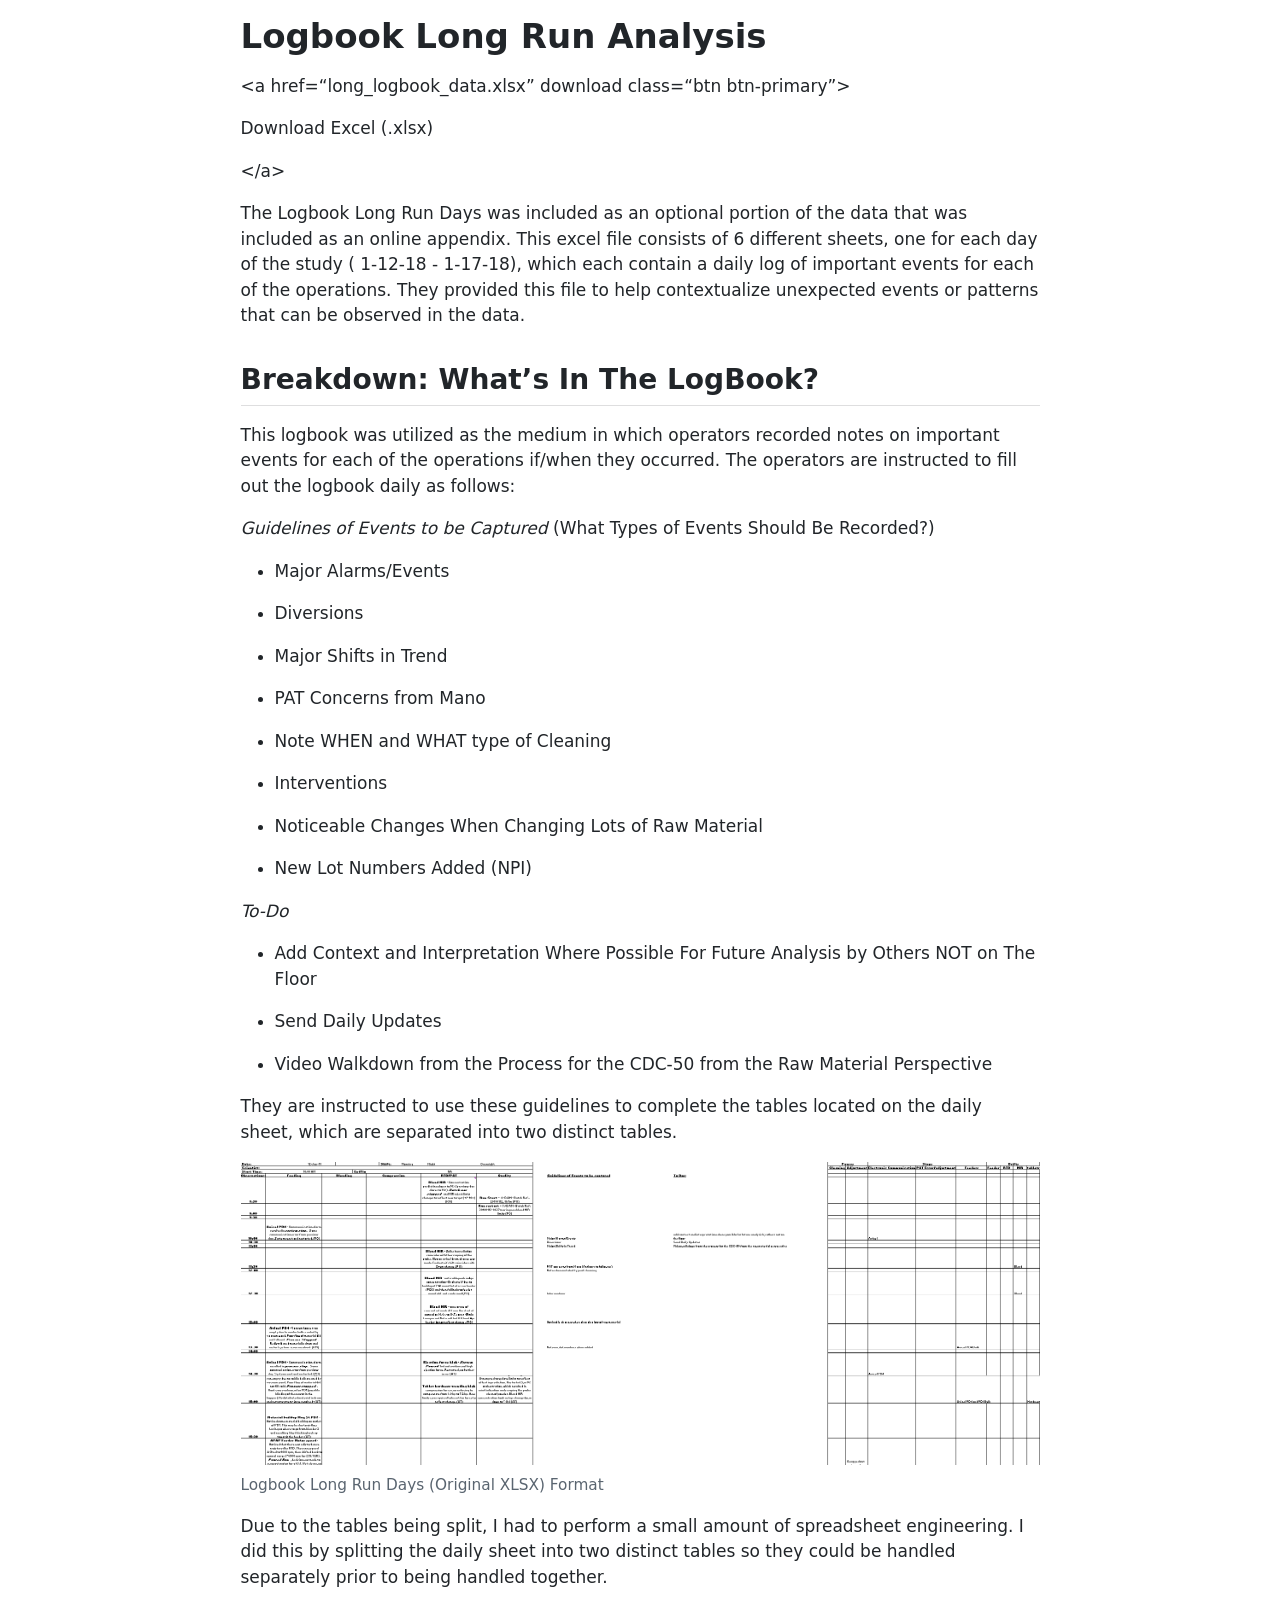
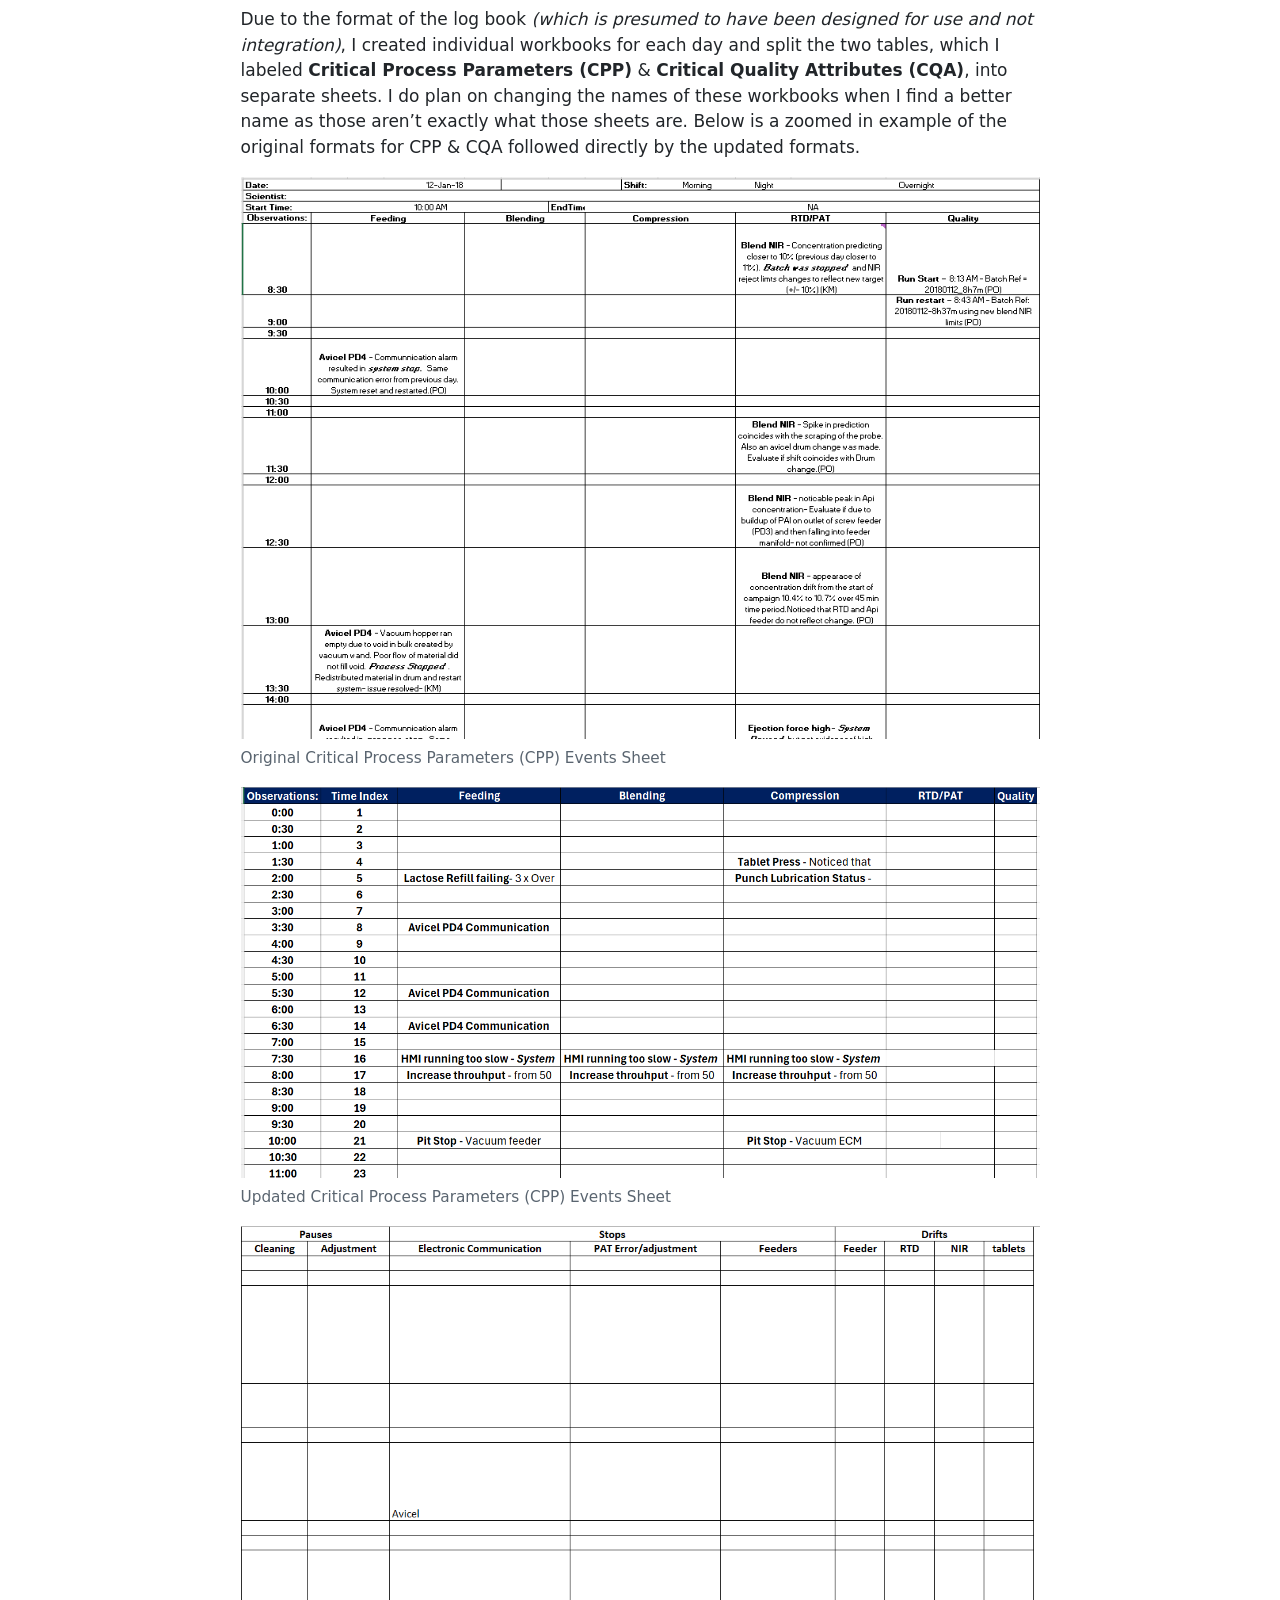
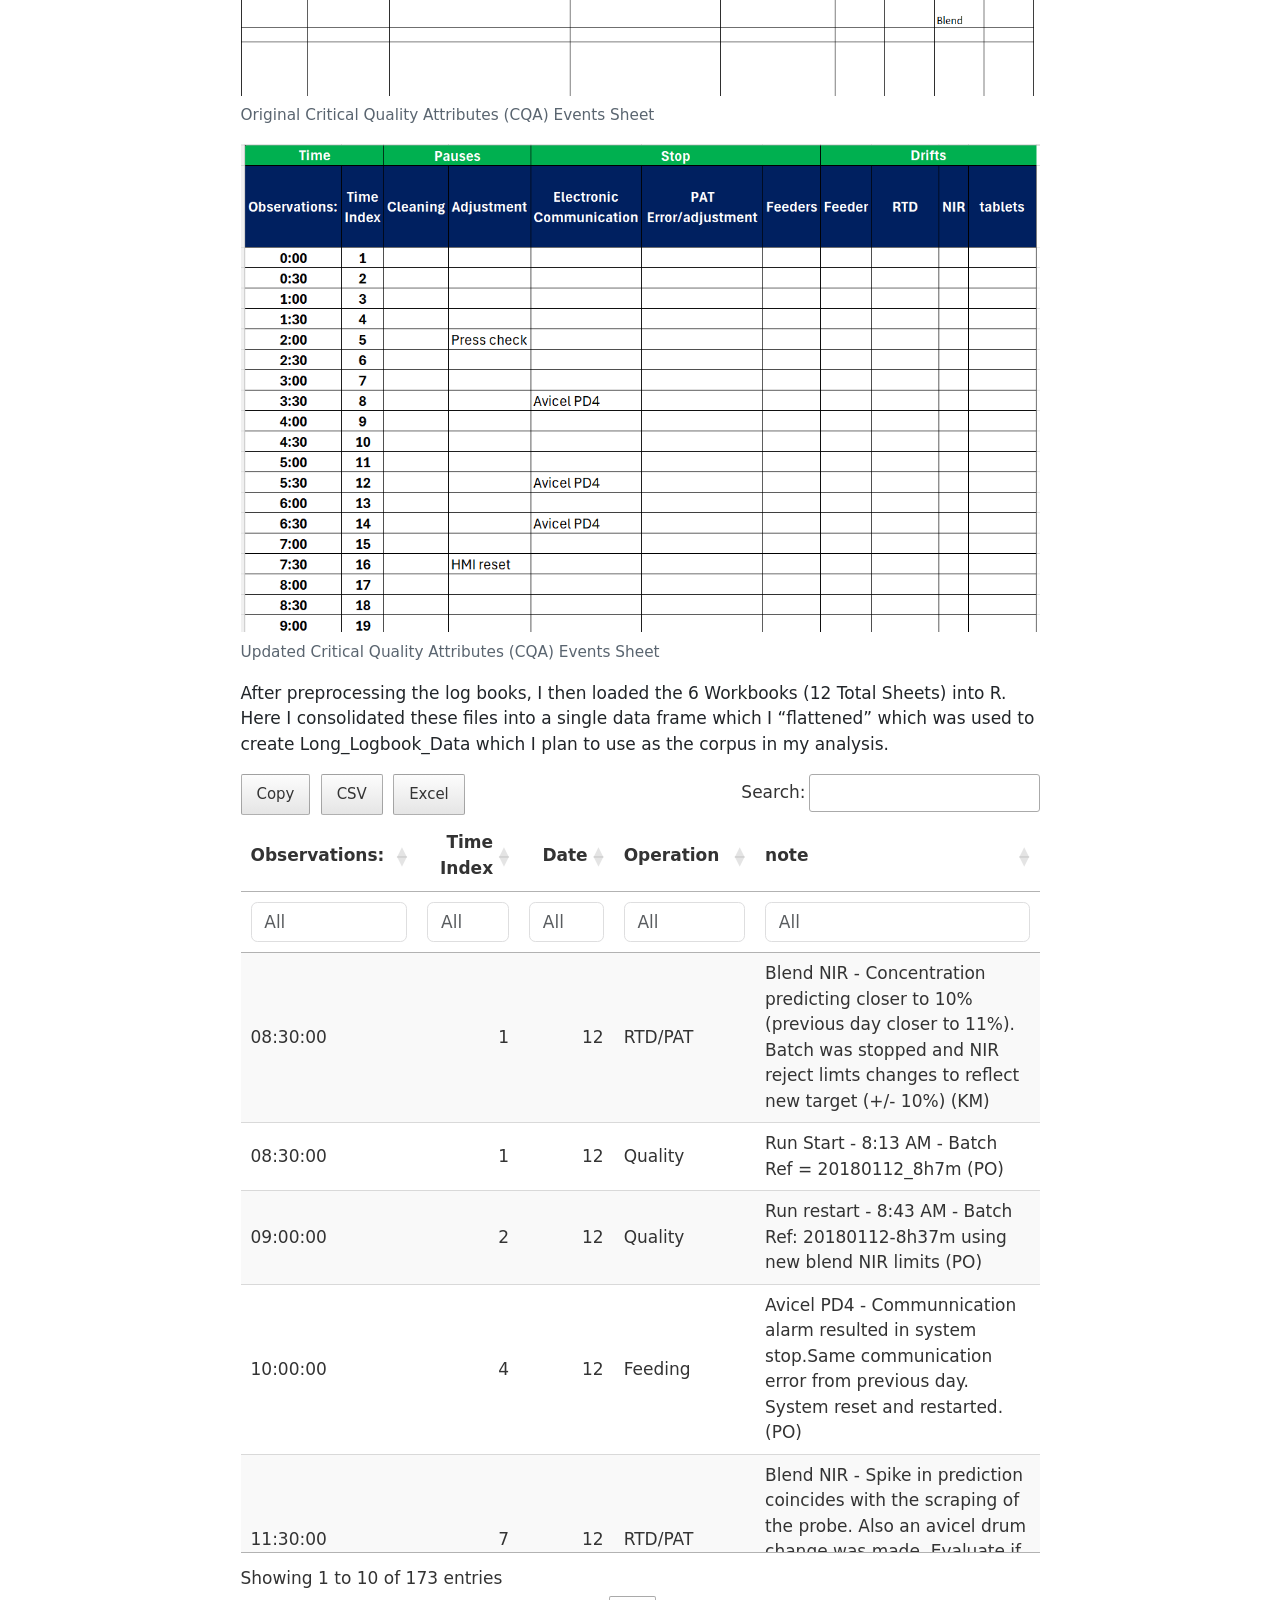
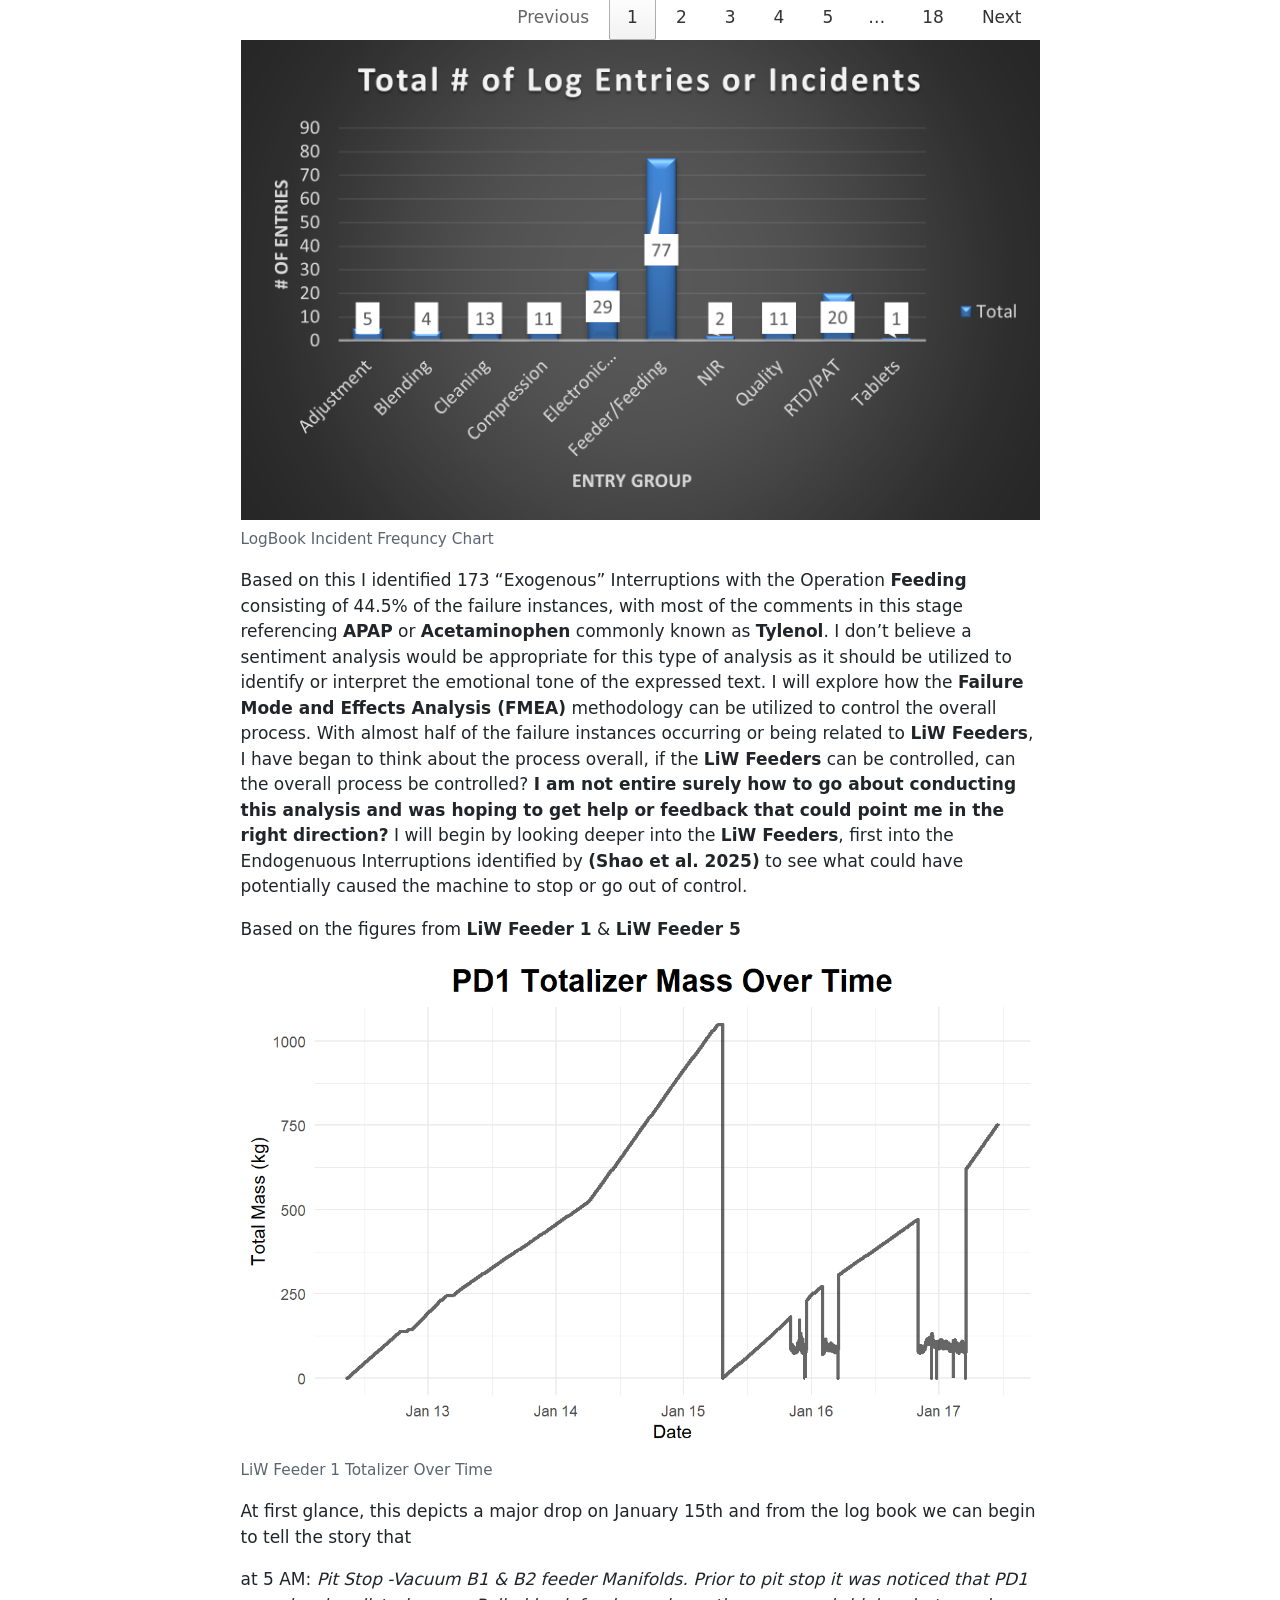
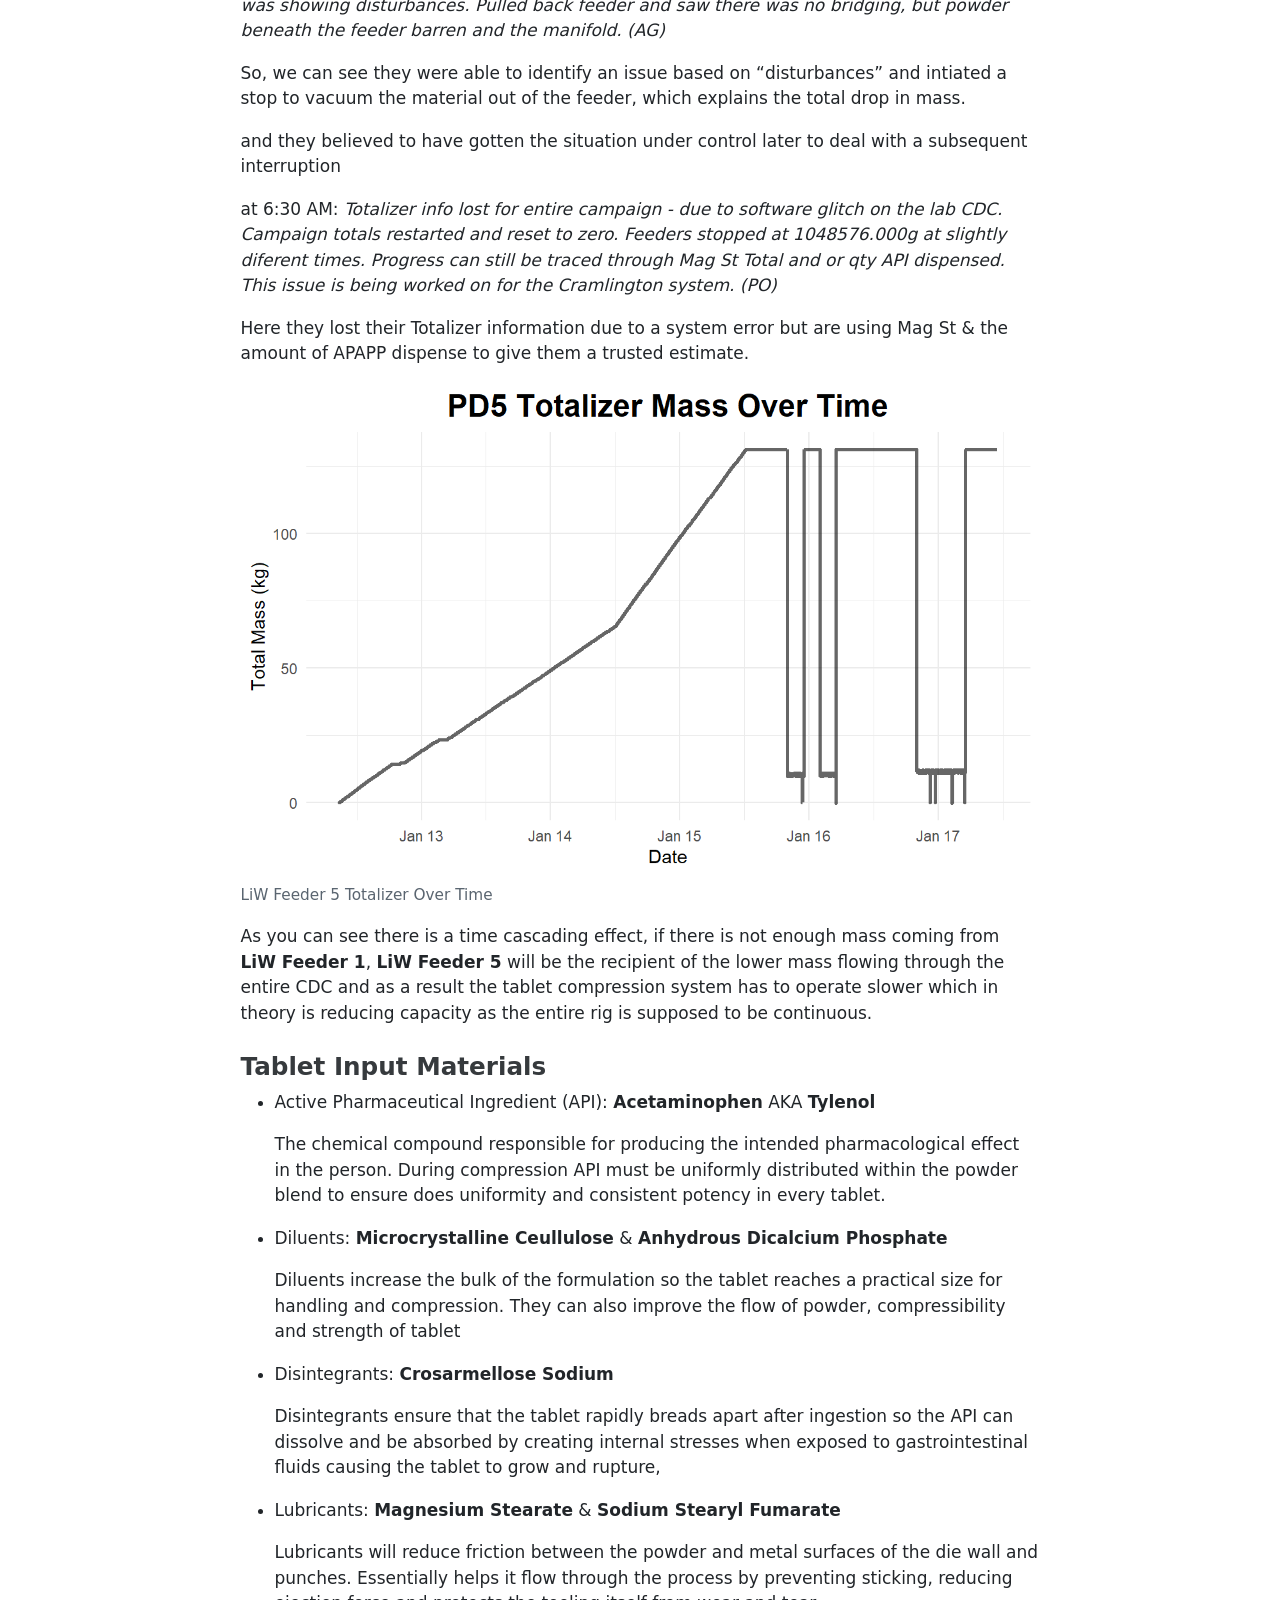
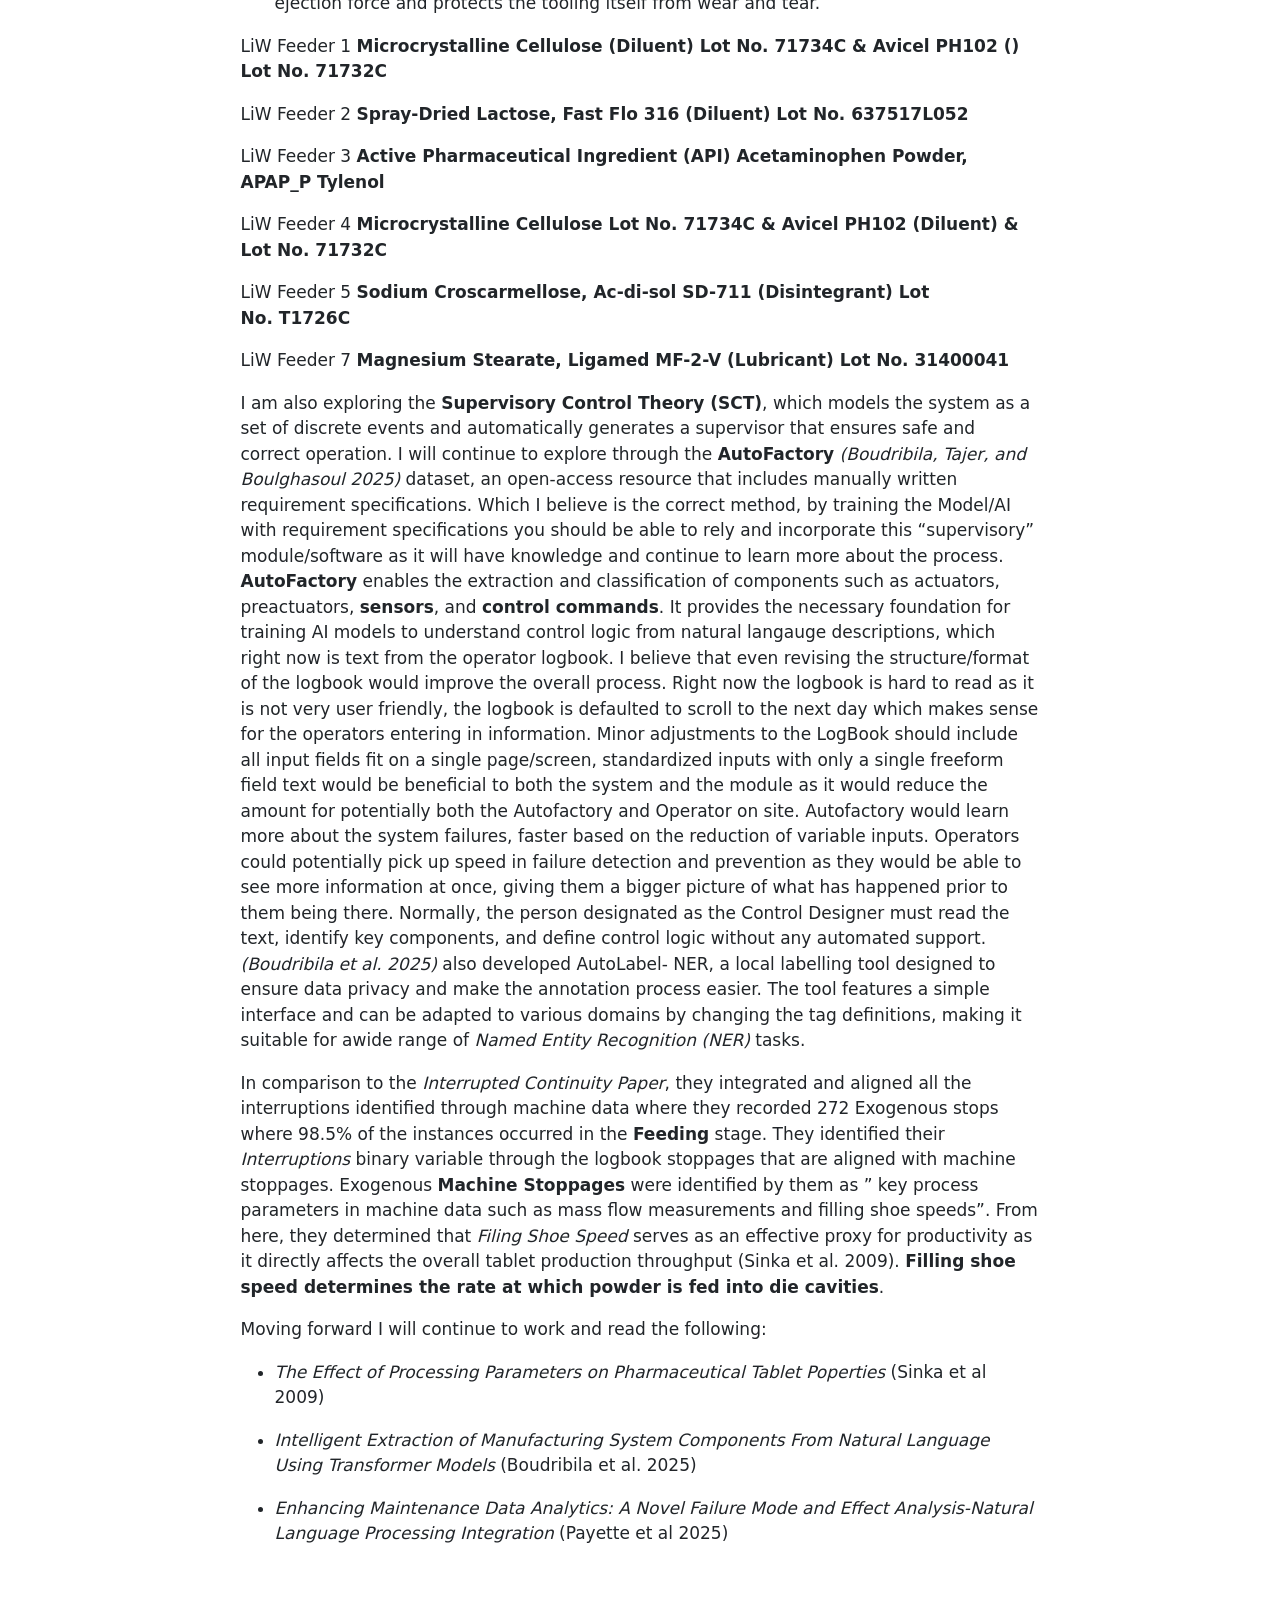
==== commit 4548f2ba: "Add files via upload" ====
--- a/Logbook Long Run Analysis.html
+++ b/Logbook Long Run Analysis.html
@@ -1,635 +1,5684 @@
-<!DOCTYPE html>
-<html xmlns="http://www.w3.org/1999/xhtml" lang="en" xml:lang="en"><head>
-
-<meta charset="utf-8">
-<meta name="generator" content="quarto-1.8.25">
-
-<meta name="viewport" content="width=device-width, initial-scale=1.0, user-scalable=yes">
-
-
-<title>Logbook Long Run Analysis</title>
-<style>
-code{white-space: pre-wrap;}
-span.smallcaps{font-variant: small-caps;}
-div.columns{display: flex; gap: min(4vw, 1.5em);}
-div.column{flex: auto; overflow-x: auto;}
-div.hanging-indent{margin-left: 1.5em; text-indent: -1.5em;}
-ul.task-list{list-style: none;}
-ul.task-list li input[type="checkbox"] {
-  width: 0.8em;
-  margin: 0 0.8em 0.2em -1em; /* quarto-specific, see https://github.com/quarto-dev/quarto-cli/issues/4556 */ 
-  vertical-align: middle;
-}
-</style>
-
-
-<script src="Logbook Long Run Analysis_files/libs/clipboard/clipboard.min.js"></script>
-<script src="Logbook Long Run Analysis_files/libs/quarto-html/quarto.js" type="module"></script>
-<script src="Logbook Long Run Analysis_files/libs/quarto-html/tabsets/tabsets.js" type="module"></script>
-<script src="Logbook Long Run Analysis_files/libs/quarto-html/axe/axe-check.js" type="module"></script>
-<script src="Logbook Long Run Analysis_files/libs/quarto-html/popper.min.js"></script>
-<script src="Logbook Long Run Analysis_files/libs/quarto-html/tippy.umd.min.js"></script>
-<script src="Logbook Long Run Analysis_files/libs/quarto-html/anchor.min.js"></script>
-<link href="Logbook Long Run Analysis_files/libs/quarto-html/tippy.css" rel="stylesheet">
-<link href="Logbook Long Run Analysis_files/libs/quarto-html/quarto-syntax-highlighting-7b89279ff1a6dce999919e0e67d4d9ec.css" rel="stylesheet" id="quarto-text-highlighting-styles">
-<script src="Logbook Long Run Analysis_files/libs/bootstrap/bootstrap.min.js"></script>
-<link href="Logbook Long Run Analysis_files/libs/bootstrap/bootstrap-icons.css" rel="stylesheet">
-<link href="Logbook Long Run Analysis_files/libs/bootstrap/bootstrap-9e3ffae467580fdb927a41352e75a2e0.min.css" rel="stylesheet" append-hash="true" id="quarto-bootstrap" data-mode="light">
-<link href="Logbook Long Run Analysis_files/libs/htmltools-fill-0.5.8.1/fill.css" rel="stylesheet">
-
-<script src="Logbook Long Run Analysis_files/libs/htmlwidgets-1.6.4/htmlwidgets.js"></script>
-
-<link href="Logbook Long Run Analysis_files/libs/datatables-css-0.0.0/datatables-crosstalk.css" rel="stylesheet">
-
-<script src="Logbook Long Run Analysis_files/libs/datatables-binding-0.34.0/datatables.js"></script>
-
-<script src="Logbook Long Run Analysis_files/libs/jquery-3.6.0/jquery-3.6.0.min.js"></script>
-
-<link href="Logbook Long Run Analysis_files/libs/dt-core-1.13.6/css/jquery.dataTables.min.css" rel="stylesheet">
-
-<link href="Logbook Long Run Analysis_files/libs/dt-core-1.13.6/css/jquery.dataTables.extra.css" rel="stylesheet">
-
-<script src="Logbook Long Run Analysis_files/libs/dt-core-1.13.6/js/jquery.dataTables.min.js"></script>
-
-<link href="Logbook Long Run Analysis_files/libs/dt-ext-scroller-1.13.6/css/scroller.dataTables.min.css" rel="stylesheet">
-
-<script src="Logbook Long Run Analysis_files/libs/dt-ext-scroller-1.13.6/js/dataTables.scroller.min.js"></script>
-
-<script src="Logbook Long Run Analysis_files/libs/jszip-1.13.6/jszip.min.js"></script>
-
-<link href="Logbook Long Run Analysis_files/libs/dt-ext-buttons-1.13.6/css/buttons.dataTables.min.css" rel="stylesheet">
-
-<script src="Logbook Long Run Analysis_files/libs/dt-ext-buttons-1.13.6/js/dataTables.buttons.min.js"></script>
-
-<script src="Logbook Long Run Analysis_files/libs/dt-ext-buttons-1.13.6/js/buttons.html5.min.js"></script>
-
-<script src="Logbook Long Run Analysis_files/libs/dt-ext-buttons-1.13.6/js/buttons.colVis.min.js"></script>
-
-<script src="Logbook Long Run Analysis_files/libs/dt-ext-buttons-1.13.6/js/buttons.print.min.js"></script>
-
-<link href="Logbook Long Run Analysis_files/libs/nouislider-7.0.10/jquery.nouislider.min.css" rel="stylesheet">
-
-<script src="Logbook Long Run Analysis_files/libs/nouislider-7.0.10/jquery.nouislider.min.js"></script>
-
-<link href="Logbook Long Run Analysis_files/libs/selectize-0.12.0/selectize.bootstrap3.css" rel="stylesheet">
-
-<script src="Logbook Long Run Analysis_files/libs/selectize-0.12.0/selectize.min.js"></script>
-
-<link href="Logbook Long Run Analysis_files/libs/crosstalk-1.2.2/css/crosstalk.min.css" rel="stylesheet">
-
-<script src="Logbook Long Run Analysis_files/libs/crosstalk-1.2.2/js/crosstalk.min.js"></script>
-
-
-
-</head>
-
-<body class="fullcontent quarto-light">
-
-<div id="quarto-content" class="page-columns page-rows-contents page-layout-article">
-
-<main class="content" id="quarto-document-content">
-
-<header id="title-block-header" class="quarto-title-block default">
-<div class="quarto-title">
-<h1 class="title">Logbook Long Run Analysis</h1>
-</div>
-
-
-
-<div class="quarto-title-meta">
-
-    
-  
-    
-  </div>
-  
-
-
-</header>
-
-
-<p>The Logbook Long Run Days was included as an optional portion of the data that was included as an online appendix. This excel file consists of 6 different sheets, one for each day of the study ( 1-12-18 - 1-17-18), which each contain a daily log of important events for each of the operations. They provided this file to help contextualize unexpected events or patterns that can be observed in the data.</p>
-<section id="breakdown-whats-in-the-logbook" class="level2">
-<h2 class="anchored" data-anchor-id="breakdown-whats-in-the-logbook">Breakdown: What’s In The LogBook?</h2>
-<p>This logbook was utilized as the medium in which operators recorded notes on important events for each of the operations if/when they occurred. The operators are instructed to fill out the logbook daily as follows:</p>
-<p><em>Guidelines of Events to be Captured</em> (What Types of Events Should Be Recorded?)</p>
-<ul>
-<li><p>Major Alarms/Events</p></li>
-<li><p>Diversions</p></li>
-<li><p>Major Shifts in Trend</p></li>
-<li><p>PAT Concerns from Mano</p></li>
-<li><p>Note WHEN and WHAT type of Cleaning</p></li>
-<li><p>Interventions</p></li>
-<li><p>Noticeable Changes When Changing Lots of Raw Material</p></li>
-<li><p>New Lot Numbers Added (NPI)</p></li>
-</ul>
-<p><em>To-Do</em></p>
-<ul>
-<li><p>Add Context and Interpretation Where Possible For Future Analysis by Others NOT on The Floor</p></li>
-<li><p>Send Daily Updates</p></li>
-<li><p>Video Walkdown from the Process for the CDC-50 from the Raw Material Perspective</p></li>
-</ul>
-<p>They are instructed to use these guidelines to complete the tables located on the daily sheet, which are separated into two distinct tables.</p>
-<div class="quarto-figure quarto-figure-center">
-<figure class="figure">
-<p><img src="Logbook%20Raw%20Example.png" class="img-fluid figure-img"></p>
-<figcaption>Logbook Long Run Days (Original XLSX) Format</figcaption>
-</figure>
-</div>
-<p>Due to the tables being split, I had to perform a small amount of spreadsheet engineering. I did this by splitting the daily sheet into two distinct tables so they could be handled separately prior to being handled together.</p>
-<p>Due to the format of the log book <em>(which is presumed to have been designed for use and not integration)</em>, I created individual workbooks for each day and split the two tables, which I labeled <strong>Critical Process Parameters (CPP)</strong> &amp; <strong>Critical Quality Attributes (CQA)</strong>, into separate sheets. I do plan on changing the names of these workbooks when I find a better name as those aren’t exactly what those sheets are. Below is a zoomed in example of the original formats for CPP &amp; CQA followed directly by the updated formats.</p>
-<div class="quarto-figure quarto-figure-left">
-<figure class="figure">
-<p><img src="Logbook%20Long%20Run%20Overview%201.png" class="img-fluid figure-img"></p>
-<figcaption>Original Critical Process Parameters (CPP) Events Sheet</figcaption>
-</figure>
-</div>
-<div class="quarto-figure quarto-figure-center">
-<figure class="figure">
-<p><img src="Updated%20logbook%20CPP%20Example.png" class="img-fluid figure-img"></p>
-<figcaption>Updated Critical Process Parameters (CPP) Events Sheet</figcaption>
-</figure>
-</div>
-<div class="quarto-figure quarto-figure-right">
-<figure class="figure">
-<p><img src="Logbook%20Long%20Run%20Overview%202.png" class="img-fluid figure-img"></p>
-<figcaption>Original Critical Quality Attributes (CQA) Events Sheet</figcaption>
-</figure>
-</div>
-<div class="quarto-figure quarto-figure-center">
-<figure class="figure">
-<p><img src="Updated%20logbook%20CQA%20Example.png" class="img-fluid figure-img"></p>
-<figcaption>Updated Critical Quality Attributes (CQA) Events Sheet</figcaption>
-</figure>
-</div>
-<p>After preprocessing the log books, I then loaded the 6 Workbooks (12 Total Sheets) into R. Here I consolidated these files into a single data frame which I “flattened” which was used to create Long_Logbook_Data which I plan to use as the corpus in my analysis.</p>
-<div class="cell">
-<div class="cell-output-display">
-<div class="datatables html-widget html-fill-item" id="htmlwidget-c0537f462e51c28ebfa7" style="width:100%;height:auto;"></div>
-<script type="application/json" data-for="htmlwidget-c0537f462e51c28ebfa7">{"x":{"filter":"top","vertical":false,"filterHTML":"<tr>\n  <td data-type=\"character\" style=\"vertical-align: top;\">\n    <div class=\"form-group has-feedback\" style=\"margin-bottom: auto;\">\n      <input type=\"search\" placeholder=\"All\" class=\"form-control\" style=\"width: 100%;\"/>\n      <span class=\"glyphicon glyphicon-remove-circle form-control-feedback\"><\/span>\n    <\/div>\n  <\/td>\n  <td data-type=\"number\" style=\"vertical-align: top;\">\n    <div class=\"form-group has-feedback\" style=\"margin-bottom: auto;\">\n      <input type=\"search\" placeholder=\"All\" class=\"form-control\" style=\"width: 100%;\"/>\n      <span class=\"glyphicon glyphicon-remove-circle form-control-feedback\"><\/span>\n    <\/div>\n    <div style=\"display: none;position: absolute;width: 200px;opacity: 1\">\n      <div data-min=\"1\" data-max=\"48\"><\/div>\n      <span style=\"float: left;\"><\/span>\n      <span style=\"float: right;\"><\/span>\n    <\/div>\n  <\/td>\n  <td data-type=\"number\" style=\"vertical-align: top;\">\n    <div class=\"form-group has-feedback\" style=\"margin-bottom: auto;\">\n      <input type=\"search\" placeholder=\"All\" class=\"form-control\" style=\"width: 100%;\"/>\n      <span class=\"glyphicon glyphicon-remove-circle form-control-feedback\"><\/span>\n    <\/div>\n    <div style=\"display: none;position: absolute;width: 200px;opacity: 1\">\n      <div data-min=\"12\" data-max=\"17\"><\/div>\n      <span style=\"float: left;\"><\/span>\n      <span style=\"float: right;\"><\/span>\n    <\/div>\n  <\/td>\n  <td data-type=\"character\" style=\"vertical-align: top;\">\n    <div class=\"form-group has-feedback\" style=\"margin-bottom: auto;\">\n      <input type=\"search\" placeholder=\"All\" class=\"form-control\" style=\"width: 100%;\"/>\n      <span class=\"glyphicon glyphicon-remove-circle form-control-feedback\"><\/span>\n    <\/div>\n  <\/td>\n  <td data-type=\"character\" style=\"vertical-align: top;\">\n    <div class=\"form-group has-feedback\" style=\"margin-bottom: auto;\">\n      <input type=\"search\" placeholder=\"All\" class=\"form-control\" style=\"width: 100%;\"/>\n      <span class=\"glyphicon glyphicon-remove-circle form-control-feedback\"><\/span>\n    <\/div>\n  <\/td>\n<\/tr>","extensions":["Scroller","Buttons"],"data":[["08:30:00","08:30:00","09:00:00","10:00:00","11:30:00","12:30:00","13:00:00","13:30:00","14:30:00","14:30:00","15:00:00","15:00:00","15:00:00","15:30:00","16:00:00","19:00:00","19:00:00","11:00:00","12:30:00","13:30:00","14:30:00","15:30:00","16:00:00","16:00:00","17:00:00","17:00:00","20:00:00","00:00:00","02:00:00","02:00:00","03:00:00","04:30:00","05:00:00","08:00:00","09:30:00","10:00:00","10:00:00","10:30:00","13:00:00","13:30:00","15:00:00","16:30:00","16:30:00","17:30:00","17:30:00","18:30:00","19:00:00","21:00:00","23:30:00","23:30:00","00:00:00","02:00:00","03:00:00","04:30:00","05:00:00","05:00:00","08:00:00","09:30:00","10:00:00","10:30:00","13:30:00","15:00:00","16:30:00","16:30:00","17:30:00","17:30:00","18:30:00","19:00:00","21:00:00","21:00:00","23:30:00","23:30:00","01:30:00","02:00:00","02:00:00","03:30:00","05:30:00","06:30:00","07:30:00","07:30:00","07:30:00","08:00:00","08:00:00","08:00:00","10:00:00","10:00:00","12:30:00","13:00:00","17:30:00","18:00:00","20:00:00","22:30:00","23:30:00","02:00:00","03:30:00","05:30:00","06:30:00","07:30:00","10:00:00","12:30:00","13:00:00","17:30:00","18:00:00","22:30:00","23:30:00","00:30:00","01:30:00","02:00:00","03:30:00","05:00:00","06:00:00","06:30:00","06:30:00","06:30:00","06:30:00","06:30:00","10:00:00","10:00:00","10:30:00","11:30:00","14:30:00","17:30:00","18:00:00","19:00:00","21:30:00","22:30:00","00:30:00","01:30:00","02:00:00","03:30:00","05:00:00","06:00:00","10:00:00","10:30:00","11:30:00","14:30:00","17:30:00","17:30:00","21:30:00","22:30:00","00:00:00","00:30:00","00:30:00","00:30:00","07:00:00","07:00:00","09:00:00","10:00:00","10:00:00","13:30:00","15:30:00","16:30:00","19:30:00","23:00:00","00:00:00","00:30:00","07:00:00","10:00:00","13:30:00","15:30:00","16:30:00","19:30:00","23:00:00","02:30:00","04:30:00","06:30:00","10:00:00","11:00:00","11:30:00","02:30:00","04:30:00","06:30:00","10:00:00"],[1,1,2,4,7,9,10,11,13,13,14,14,14,15,16,22,22,6,9,11,13,15,16,16,18,18,24,1,5,5,7,10,11,17,20,21,21,22,27,28,31,34,34,36,36,38,39,43,48,48,1,5,7,10,11,11,17,20,21,22,28,31,34,34,36,36,38,39,43,43,48,48,4,5,5,8,12,14,16,16,16,17,17,17,21,21,26,27,36,37,41,46,48,5,8,12,14,16,21,26,27,36,37,46,48,2,4,5,8,11,13,14,14,14,14,14,21,21,22,24,30,36,37,39,44,46,2,4,5,8,11,13,21,22,24,30,36,36,44,46,1,2,2,2,15,15,19,21,21,28,32,34,40,47,1,2,15,21,28,32,34,40,47,6,10,14,21,23,24,6,10,14,21],[12,12,12,12,12,12,12,12,12,12,12,12,12,12,12,12,12,12,12,12,12,12,12,12,12,12,12,13,13,13,13,13,13,13,13,13,13,13,13,13,13,13,13,13,13,13,13,13,13,13,13,13,13,13,13,13,13,13,13,13,13,13,13,13,13,13,13,13,13,13,13,13,14,14,14,14,14,14,14,14,14,14,14,14,14,14,14,14,14,14,14,14,14,14,14,14,14,14,14,14,14,14,14,14,14,15,15,15,15,15,15,15,15,15,15,15,15,15,15,15,15,15,15,15,15,15,15,15,15,15,15,15,15,15,15,15,15,15,15,15,16,16,16,16,16,16,16,16,16,16,16,16,16,16,16,16,16,16,16,16,16,16,16,17,17,17,17,17,17,17,17,17,17],["RTD/PAT","Quality","Quality","Feeding","RTD/PAT","RTD/PAT","RTD/PAT","Feeding","Feeding","RTD/PAT","Feeding","RTD/PAT","Quality","Feeding","Feeding","Feeding","Quality","Electronic Communication","NIR","NIR","Feeders","Electronic Communication","Feeders","tablets","Adjustment","Feeder","RTD","Feeding","RTD/PAT","Quality","RTD/PAT","Feeding","Feeding","RTD/PAT","RTD/PAT","Feeding","Compression","RTD/PAT","Quality","Feeding","Feeding","Feeding","Quality","RTD/PAT","Quality","Feeding","Feeding","Feeding","Feeding","Quality","Cleaning","PAT Error/adjustment","PAT Error/adjustment","Feeders","Adjustment","Feeders","Feeders","Feeders","Cleaning","Feeders","Electronic Communication","Electronic Communication","Cleaning","Feeder","Adjustment","RTD","Electronic Communication","Electronic Communication","Cleaning","Feeder","Feeder","RTD","Compression","Feeding","Compression","Feeding","Feeding","Feeding","Feeding","Blending","Compression","Feeding","Blending","Compression","Feeding","Compression","Feeding","Feeding","Feeding","Feeding","Feeding","Feeding","Feeding","Adjustment","Electronic Communication","Electronic Communication","Electronic Communication","Adjustment","Cleaning","Electronic Communication","Electronic Communication","Cleaning","Electronic Communication","Electronic Communication","Cleaning","Feeding","Feeding","Feeding","Feeding","Feeding","Feeding","Feeding","Blending","Compression","RTD/PAT","Quality","Feeding","Compression","Feeding","Feeding","Feeding","Feeding","RTD/PAT","Feeding","Feeding","Feeding","Electronic Communication","Electronic Communication","Electronic Communication","Cleaning","Cleaning","Electronic Communication","Cleaning","Feeder","Electronic Communication","Electronic Communication","Cleaning","Feeder","Feeder","Electronic Communication","Feeding","Feeding","Compression","Quality","Feeding","Blending","Compression","Feeding","Compression","Feeding","Feeding","Feeding","Feeding","Feeding","Cleaning","RTD","Electronic Communication","Cleaning","Electronic Communication","Electronic Communication","Feeders","Electronic Communication","Electronic Communication","Feeding","Feeding","Feeding","Feeding","Feeding","Feeding","Electronic Communication","Electronic Communication","Electronic Communication","Electronic Communication"],["Blend NIR - Concentration predicting closer to 10% (previous day closer to 11%). Batch was stopped and NIR reject limts changes to reflect new target (+/- 10%) (KM)","Run Start - 8:13 AM - Batch Ref = 20180112_8h7m (PO)","Run restart - 8:43 AM - Batch Ref: 20180112-8h37m using new blend NIR limits (PO)","Avicel PD4 - Communnication alarm resulted in system stop.Same communication error from previous day. System reset and restarted.(PO)","Blend NIR - Spike in prediction coincides with the scraping of the probe. Also an avicel drum change was made. Evaluate if shift coincides with Drum change.(PO)","Blend NIR - noticable peak in Api concentration- Evaluate if due to buildup of PAI on outlet of screw feeder (PD3) and then falling into feeder manifold- not confirmed (PO)","Blend NIR - appearace of concentration drift from the start of campaign 10.4% to 10.7% over 45 min time period.Noticed that RTD and Api feeder do not reflect change. (PO)","Avicel PD4 - Vacuum hopper ran empty due to void in bulk created by vacuum wand. Poor flow of material did not fill void. Process Stopped. Redistributed material in drum and restart system- issue resolved- (KM)","Avicel PD4 - Communnication alarm resulted in process stop.Same communication error from previous day. System reset and restarted.(PO)","Ejection force high- System Paused but not evidenceof high ejection force. Restarted, no further issue. (AT)","Avicel PD4&amp; PD1- Vacuum hopper ran empty due to void in bulk created by vacuum wand. Poor flow of material did not fill void. Process stopped. Root cause unknown for PD1 (possible blinding of the sensor in the hopper).Redistributed material in drum and restart system- issue resolved- (AT)","Tablet hardness trending high- compression force was reducing to compensate from 8.0 kp to 7.2 kp. New limits were rquired to be set for force to reflect change. (AT)","Blend NIR Step change- Attempted to update limits to reflect offset in prediction. Restarted SynTQ orchestration, which resulted in reinitialization and scraping the probe clean of powder. Blend NIR concentration took a step change down down to ~ 10.1 (AT)","Material buildup Mag St PD7 - Noticed some material buildup on outlet of PD7. This may be due to airflow having no where to go from blender 2 and resulting I dust kicking back up towards the feeder. (AT)","APAP Feeder Motor speed- Noticed that there was a disturbance registered by RTD.  The screw speed drifted to 9000 rpm, then drifted back to normal range (~6500 rpm for 235:1 GR). Paused Run, decision was made to swap out motor for a 63:1. Wet clean was also performed to remove hardened material from the tip of the screws. Restarted Run. Resulting motor speed is now ~1500. Motor current error occured. wet cleaned screws and barrel, then restarted and process ran fine for a few minutes until motor error occured again. Screen was changed from 2mm to 8 mm after noticing material was getting clogged in the 2mm screen.(AT)","APAP feeder disturbance (PD3)- Feeder disturbance resulted in diversion event a the press. It was determined that the wrong parameters were uploaded to the feeder after restarting because the CDC recipes that were loaded were not in memory. After correcting the parameters the feeder regained control and process began to make good tablets again.- issue resolved (AT)","Diversion Event by RTD- see notes on feeding column (AT)","Avicel","Blend","Blend","Avicel PD4 Bulk","Avicel PD4","Avicel PD4 and PD1 Bulk","Hardness","Swapped out motor and screen","APAP","Diversion","Feeder Manifold Dedusting - System paused to remove excess buildup from feeder outlets- Restarted at 00:24hrs (AG)","NIR probe referencing error - Probe retracted from process for calibration and was not able to reinsert itself due to loss of a bolt (wing nut). Reuslting calibration was incorrect and resulted in a step change of NIR prediction to 22% from 10%. Prediction outside of limits resulted in rejection event until next rereferencing (1 hr frequency)- SA","Rejection Event - See NIR Probe referenceing error in RTD/PAT notes","SynTQ failure- Probe Retraction/insertionmotor was reset in place. Model limts were increased to allow CDC to restart given the faulty calibration from prior event, but model not active. Restart was not possible without remiving prediction. Process started without NIR prediction untilAM support available. (SA)","Excess powder builup in feeder manifold - APAP feeder (PD3) mesh was changed back to 2 mm to reduce buildup that was occuring from use of 8 mm mesh. This resulted in current alarm with system stop as previously oserved. It was determined that the the new Gear ratio does not have the torque required to overcome the back pressure created by the screen and hence the current was too high. Continued operating near the upper limit of current- (SA)","APAP (PD3) current alarm - System Stop. Went back to 8mm mesh. Current back to normal level-issue resolved (SA)","PAT probe back online - Probe was found stuck in calibration position due to wing nut missing. Found wing nut and reinserted probe manually. PAT back online with accurate predictions - Issue resolved (KM)","PAT retraction/insertion motor failed- predictions reurn to 22%. After reinserting the probe manually the predictions are back to expected values.- issue resolved (PO)","Pit stop (Cleaned feeder barrel) - Powder buildup  cleared  -(PO)","Pit Stop Dry clean ECM - There was no requirement driving the decision to clean (system did not shut down) but powder was starting to fall out of the ECM. (KM)","PAT retraction/insertion motor failed- probe stuck in retract postion after routine scraping. Appears step motor is failing, also possible there is some misalignment of the probe with the housing. (PO)","Batch 3 started","Crosscarm feeder (PD5)- communication error ( same as prior communication error) Feeder reset and system restart (AT)","Avicel feeder (PD1)- communication error ( same as prior communication error) Feeder reset and system restart (AT)","Feeder barrel cleaning- Manifold into blender 1  was cleaned to ensure no bridging. Accidentally brushed feeer barrel and triggered disturbance (AT)","RTD Rejection -  triggered by brushing the powder from the feeder outlets (AT)","NIR Probe calibration failure - Probe retracted and did not re insert into the process. There may be some mis alignment of the probe houseing coupled with the motor failing. Probe was manually inserted, but new predictions are biased at new value. All feeders show operation at expected flow rates. Probe limits set very high to not falsly reject material (AT)","RTD Rejection after restart  - Process  paused to evaluate the NIR probe insertion error. No evidence of actual disturbance by the feeders. There may be a software communication eror between SynTQ and the Press resulting in RTD continuing to process false dtaa during the system pause. (AT)","Lactose feeder (PD1)- communication error ( same as prior communication error) Feeder reset and system restart (AT)","Crosscarm PD4 - Vacuum hopper ran empty due to void in bulk created by vacuum wand. Poor flow of material did not fill void. Redistributed material in drum and restart system- issue resolved- (AT)","Mag St feeder cleaning  - Noticed feeder was remaining in volumeric modefor extended aount of time after refill.  Paused the process to vacuum the buildup around feeder outlet. Restarted system returned to gravimetric operation- issue resolved (AT)","APAP Feeder Stopped - Tablets Rejected for low potency until back into specification. Apparently the feeder massflow dipped to -8 kg/hr with not change in screw speed.(AG)","RTD Rejection- After  negative APAP disturbance entered the system (AG)","Feeder outlets in blender 1 entrance","Verify any stops","Verify any stops","APAP","change of outlet mesh","APAP","verify any stops","verify any stops","Pit stop","verify any stops","crosscarm PD5","Avicel PD1","Cleaning of feeders entering blender 1","Rejection","NIR","Rejection","Lactose PD1","AcDiSol PD5","MgSt","Mgst","APAP","rejection","Tablet Press - Noticed that Tablet Chute actuator was getting hot +/- 57 °C (AG)","Lactose Refill failing- 3 x Over the period of 20 min the lacotse refill was empty and material not getting into the feeder. This resulted in a few short stops, which the system automatically started again. Possible blinding of the top up level sensor, knocked the side of the hopper and then restarted the process(AT)","Punch Lubrication Status - Process paused to check status of punch lubrication. Blender 1 &amp; 2 inlet ports vacuumed during pause (AG)","Avicel PD4 Communication error - Process stopped. Acknowledged and restarted (AG)","Avicel PD4 Communication error - Process Paused. Acknowledged and restarted (AG)","Avicel PD4 Communication error - Process Paused. Acknowledged and restarted (AG)","HMI running too slow - System paused and restarted","HMI running too slow - System paused and restarted","HMI running too slow - System paused and restarted","Increase throuhput - from 50 kg/hr to  55 kg/hr and press speed from 53 RPM to 58 RPM. Changes were made in manual as the system does not allow manual changes within a campaign.","Increase throuhput - from 50 kg/hr to  55 kg/hr and press speed from 53 RPM to 58 RPM. Changes were made in manual as the system does not allow manual changes within a campaign.","Increase throuhput - from 50 kg/hr to  55 kg/hr and press speed from 53 RPM to 58 RPM. Changes were made in manual as the system does not allow manual changes within a campaign.","Pit Stop - Vacuum feeder barrels, API bellows btwn top and feeder. (KM)","Pit Stop - Vacuum ECM","Avicel PD4 Communication error - Process Stopped. Acknowledged and restarted (AG)","Lactose PD2 Communication error - Process Stopped. Acknowledged and restarted (AG)","Feeder manifold dedusting - Process Paused to clean the manifold into B1. Some bridging observed btwn PD3 &amp; PD4 (AT)","Avicel PD4 Communication error - Process Stopped. Acknowledged and restarted (AT)\r\nMgSt incompete refill- top up was full, but material was not filling the refill bucket. Knocking the side of the hopper promoted the materialto flow into the refill. (AT)","Avicel Refill not complete - Top up seemed full but material was not being delivered to the feeder. (AT)","Avicel PD4 Communication error - Process Stopped. Acknowledged and restarted (AT)","Pit Stop - Vacuum B1 feeder manifold,  noticed PD1 had a disturbance due to material build up at outlet into B1 (AG)","Press check","Avicel PD4","Avicel PD4","Avicel PD4","HMI reset","Pit stop","Avicel PD4","Lactose PD2","Feeder outlets in blender 1 entrance","Avicel PD4","Avicel PD4","Pit stop (Feeder Manifold)","Crosscarm PD5 Communication error - Process Stopped. Acknowledged and restarted (AT)","Avicel PD4 Communication error - Process Stopped. Upon restart did not acknowledge the alarm and the system alarmed and stopped due to \"mass flow stabilization failure\"Acknowledged and restarted (AG)","Avicel PD2 Communication error - Process Stopped. Acknowledged and restarted (AG)","Pit Stop - Vacuum B1 &amp; B2 feeder Manifolds. (AG)","Pit Stop - Vacuum B1 &amp; B2 feeder Manifolds. Prior to pit stop it was noticed that PD1 was showing disturbances. Pulled back feeder and saw there was no bridging, but powder beneath the feeder barren and the manifold. (AG)","Crosscarm PD5 Communication error - Process Stopped. Acknowledged and restarted (AT)","Totalizer info lost for entire campaign - due to software glitch on the lab CDC. Campaign totals restarted and reset to zero. Feeders stopped at 1048576.000g at slightly diferent times. Progress can still be traced through Mag St Total and or qty API dispensed. This issue is being worked on for the Cramlington system. (PO)","Totalizer info lost for entire campaign - due to software glitch on the lab CDC. Campaign totals restarted and reset to zero. Feeders stopped at 1048576.000g at slightly diferent times. Progress can still be traced through Mag St Total and or qty API dispensed. This issue is being worked on for the Cramlington system. (PO)","Totalizer info lost for entire campaign - due to software glitch on the lab CDC. Campaign totals restarted and reset to zero. Feeders stopped at 1048576.000g at slightly diferent times. Progress can still be traced through Mag St Total and or qty API dispensed. This issue is being worked on for the Cramlington system. (PO)","Totalizer info lost for entire campaign - due to software glitch on the lab CDC. Campaign totals restarted and reset to zero. Feeders stopped at 1048576.000g at slightly diferent times. Progress can still be traced through Mag St Total and or qty API dispensed. This issue is being worked on for the Cramlington system. (PO)","Totalizer info lost for entire campaign - due to software glitch on the lab CDC. Campaign totals restarted and reset to zero. Feeders stopped at 1048576.000g at slightly diferent times. Progress can still be traced through Mag St Total and or qty API dispensed. This issue is being worked on for the Cramlington system. (PO)","Pit Stop - Vacuum feeders (KM)","Pit Stop - Vacuum ECM","New Lot of Avicel in PD4 (Lot 71732C)- Observed change step change of feed factor (PO)","Crosscarm PD5 Communication error - Process Stopped. Acknowledged and restarted (PO)\r\nAvicel PD4 Communication error - Process Stopped. Acknowledged and restarted-(KM) \r\nNOTE:Copper connections changed to gold on the MSD system, so do not expect the same issues) (PO)","Lactose PD2 Communication error - Process Stopped. Acknowledged and restarted (AT)","PD3 Drift of screw speed and feed factor - Paused the process to clean the feeder manifold of B1. After restart, an accidental disturbance during cleaning resulted in  PD4 and PD5 thinking it was empty and refilled and overfilled. Process paused. Excess had tp be vacuumed. (AT)","RTD Spike after restart- Similar to previous Spike after restart, there is no evidence it is real and related to a software glitch (AT)","Crosscarm PD5 Vacuum cycle time -Level sensor in the top up was not being triggered after a draw from the bulk, suggesting more material needed to be vacuumed to trigger the level sensor. Increased time to 45 seconds. (AT)","PD3 Drift of screw speed and feed factor - Attempted to brush off material from end of feeder barrel without pausing. (AT)","Avicel PD2 Communication error - Process Stopped. Acknowledged and restarted (AG)","Crosscarm PD5","Avicel PD4","Lactose PD2","Feeder manifolds","Feder Manifolds","Crosscarm PD5","Pit stop","Avicel PD4","Avicel PD4 &amp; Crosscarm PD5","Lactose PD2","B1 Manifold","APAP","APAP Screwspeed","Avicel","Pit Stop - Vacuum B1 &amp; B2 inlet port (AG)","Feeder Overfilled- After pitstop feeder unstable massflow folowed the overfill. (AG)","Press not starting- Door sensor found loose and taped. Isssue resolved Process started (AG)","Blend Potency OOS- after resuming from pit stop OOS occurred. Same issue seen 2 oher instances. (AG)","Avicel PD2 Communication error - Process Stopped. Acknowledged and restarted (PO)","Throughput change to 55 kg/hr","Compression Force Compensator - Read/Write difference. Happened 3 consecutive times. Manual change of setpoint fixed the issue. -issue resolved(KM)","Pit Stop - Vacuum B1 &amp; B2 inlet port (AT)","Pit Stop - Vacuum the ECM (AT)","Avicel PD4 Communication error - Process Stopped. Acknowledged and restarted (AT)","Avicel PD2 Communication error - Process Stopped. Acknowledged and restarted (AT)","Lactose Refill failing- Over the period of 16:12 - 16:39 the lacotse refill was empty and material not getting into the feeder. This resulted in a few short stops, which the system automatically started again one one of them. Possible blinding of the top up level sensor, knocked the side of the hopper and then restarted the process(AT)","Avicel PD1 Communication error - Process Stopped. Acknowledged and restarted (AT)","Lactose PD2 Communication error - Process Stopped. Acknowledged and restarted (AG)","B1 &amp; B2","Drift after stop","Avcicel PD2","Pit Stop","Avcicel PD4","Avicel PD2 Communication error - Process Stopped. Acknowledged and restarted (AT)","Lactose Refill Failure","Avicel PD1","Lactose PD 2","Avicel PD4 Communication error - Process Stopped. Acknowledged and restarted (AG)","Crosscarm PD5 Communication error - Process Stopped. Acknowledged and restarted (AG)","Avicel PD4 Communication error - Process Stopped. Acknowledged and restarted (KM)\r\nCrosscarm PD5 Communication error - Process Stopped. Acknowledged and restarted (KM)\r\n","Avicel PD2 Communication error - Process Stopped. Acknowledged and restarted (AG)","Batch Complete","LHP found to have Broken seal","Avicel PD4","Crosscarm PD5","Avicel  PD4/Crosscarm PD5","Avicel PD2"]],"container":"<table class=\"display\">\n  <thead>\n    <tr>\n      <th>Observations:<\/th>\n      <th>Time Index<\/th>\n      <th>Date<\/th>\n      <th>Operation<\/th>\n      <th>note<\/th>\n    <\/tr>\n  <\/thead>\n<\/table>","options":{"dom":"Bfrtip","buttons":["copy","csv","excel"],"deferRender":true,"scrollX":true,"scrollY":"600px","pagelength":15,"lengthMenu":[10,15,25,50,100],"columnDefs":[{"className":"dt-right","targets":[1,2]},{"name":"Observations:","targets":0},{"name":"Time Index","targets":1},{"name":"Date","targets":2},{"name":"Operation","targets":3},{"name":"note","targets":4}],"order":[],"autoWidth":false,"orderClasses":false,"orderCellsTop":true}},"evals":[],"jsHooks":[]}</script>
-</div>
-</div>
-<div class="quarto-figure quarto-figure-center">
-<figure class="figure">
-<p><img src="LogBook%20Incident%20Frequency%20Chart.png" class="img-fluid figure-img" alt="by Group"></p>
-<figcaption>LogBook Incident Frequncy Chart</figcaption>
-</figure>
-</div>
-<p>Based on this I identified 173 “Exogenous” Interruptions with the Operation <strong>Feeding</strong> consisting of 44.5% of the failure instances, with most of the comments in this stage referencing <strong>APAP</strong> or <strong>Acetaminophen</strong> commonly known as <strong>Tylenol</strong>. I don’t believe a sentiment analysis would be appropriate for this type of analysis as it should be utilized to identify or interpret the emotional tone of the expressed text. I will explore how the <strong>Failure Mode and Effects Analysis (FMEA)</strong> methodology can be utilized to control the overall process. With almost half of the failure instances occurring or being related to <strong>LiW Feeders</strong>, I have began to think about the process overall, if the <strong>LiW Feeders</strong> can be controlled, can the overall process be controlled? <strong>I am not entire surely how to go about conducting this analysis and was hoping to get help or feedback that could point me in the right direction?</strong> I will begin by looking deeper into the <strong>LiW Feeders</strong>, first into the Endogenuous Interruptions identified by <strong>(Shao et al.&nbsp;2025)</strong> to see what could have potentially caused the machine to stop or go out of control.</p>
-<p>Based on the figures from <strong>LiW Feeder 1</strong> &amp; <strong>LiW Feeder 5</strong></p>
-<div class="quarto-figure quarto-figure-center">
-<figure class="figure">
-<p><img src="Loss-In-Weight-Feeders_files/figure-html5/PD1-1.png" class="img-fluid figure-img"></p>
-<figcaption>LiW Feeder 1 Totalizer Over Time</figcaption>
-</figure>
-</div>
-<p>At first glance, this depicts a major drop on January 15th and from the log book we can begin to tell the story that</p>
-<p>at 5 AM: <em>Pit Stop -Vacuum B1 &amp; B2 feeder Manifolds. Prior to pit stop it was noticed that PD1 was showing disturbances. Pulled back feeder and saw there was no bridging, but powder beneath the feeder barren and the manifold. (AG)</em></p>
-<p>So, we can see they were able to identify an issue based on “disturbances” and intiated a stop to vacuum the material out of the feeder, which explains the total drop in mass.</p>
-<p>and they believed to have gotten the situation under control later to deal with a subsequent interruption</p>
-<p>at 6:30 AM: <em>Totalizer info lost for entire campaign - due to software glitch on the lab CDC. Campaign totals restarted and reset to zero. Feeders stopped at 1048576.000g at slightly diferent times. Progress can still be traced through Mag St Total and or qty API dispensed. This issue is being worked on for the Cramlington system. (PO)</em></p>
-<p>Here they lost their Totalizer information due to a system error but are using Mag St &amp; the amount of APAPP dispense to give them a trusted estimate.</p>
-<div class="quarto-figure quarto-figure-center">
-<figure class="figure">
-<p><img src="Loss-In-Weight-Feeders_files/figure-html5/PD5-1.png" class="img-fluid figure-img"></p>
-<figcaption>LiW Feeder 5 Totalizer Over Time</figcaption>
-</figure>
-</div>
-<p>As you can see there is a time cascading effect, if there is not enough mass coming from <strong>LiW Feeder 1</strong>, <strong>LiW Feeder 5</strong> will be the recipient of the lower mass flowing through the entire CDC and as a result the tablet compression system has to operate slower which in theory is reducing capacity as the entire rig is supposed to be continuous.</p>
-<section id="tablet-input-materials" class="level3">
-<h3 class="anchored" data-anchor-id="tablet-input-materials">Tablet Input Materials</h3>
-<ul>
-<li><p>Active Pharmaceutical Ingredient (API): <strong>Acetaminophen</strong> AKA <strong>Tylenol</strong></p>
-<p>The chemical compound responsible for producing the intended pharmacological effect in the person. During compression API must be uniformly distributed within the powder blend to ensure does uniformity and consistent potency in every tablet.</p></li>
-<li><p>Diluents: <strong>Microcrystalline Ceullulose</strong> &amp; <strong>Anhydrous Dicalcium Phosphate</strong></p>
-<p>Diluents increase the bulk of the formulation so the tablet reaches a practical size for handling and compression. They can also improve the flow of powder, compressibility and strength of tablet</p></li>
-<li><p>Disintegrants: <strong>Crosarmellose Sodium</strong></p>
-<p>Disintegrants ensure that the tablet rapidly breads apart after ingestion so the API can dissolve and be absorbed by creating internal stresses when exposed to gastrointestinal fluids causing the tablet to grow and rupture,</p></li>
-<li><p>Lubricants: <strong>Magnesium Stearate</strong> &amp; <strong>Sodium Stearyl Fumarate</strong></p>
-<p>Lubricants will reduce friction between the powder and metal surfaces of the die wall and punches. Essentially helps it flow through the process by preventing sticking, reducing ejection force and protects the tooling itself from wear and tear.</p></li>
-</ul>
-<p>LiW Feeder 1 <strong>Microcrystalline Cellulose (Diluent) Lot No.&nbsp;71734C &amp; Avicel PH102 () Lot No.&nbsp;71732C</strong></p>
-<p>LiW Feeder 2 <strong>Spray-Dried Lactose, Fast Flo 316 (Diluent) Lot No.&nbsp;637517L052</strong></p>
-<p>LiW Feeder 3 <strong>Active Pharmaceutical Ingredient (API) Acetaminophen Powder, APAP_P Tylenol</strong></p>
-<p>LiW Feeder 4 <strong>Microcrystalline Cellulose Lot No.&nbsp;71734C &amp; Avicel PH102 (Diluent) &amp; Lot No.&nbsp;71732C</strong></p>
-<p>LiW Feeder 5 <strong>Sodium Croscarmellose, Ac-di-sol SD-711 (Disintegrant) Lot No.&nbsp;T1726C</strong></p>
-<p>LiW Feeder 7 <strong>Magnesium Stearate, Ligamed MF-2-V (Lubricant) Lot No.&nbsp;31400041</strong></p>
-<p>I am also exploring the <strong>Supervisory Control Theory (SCT)</strong>, which models the system as a set of discrete events and automatically generates a supervisor that ensures safe and correct operation. I will continue to explore through the <strong>AutoFactory</strong> <em>(Boudribila, Tajer, and Boulghasoul 2025)</em> dataset, an open-access resource that includes manually written requirement specifications. Which I believe is the correct method, by training the Model/AI with requirement specifications you should be able to rely and incorporate this “supervisory” module/software as it will have knowledge and continue to learn more about the process. <strong>AutoFactory</strong> enables the extraction and classification of components such as actuators, preactuators, <strong>sensors</strong>, and <strong>control commands</strong>. It provides the necessary foundation for training AI models to understand control logic from natural langauge descriptions, which right now is text from the operator logbook. I believe that even revising the structure/format of the logbook would improve the overall process. Right now the logbook is hard to read as it is not very user friendly, the logbook is defaulted to scroll to the next day which makes sense for the operators entering in information. Minor adjustments to the LogBook should include all input fields fit on a single page/screen, standardized inputs with only a single freeform field text would be beneficial to both the system and the module as it would reduce the amount for potentially both the Autofactory and Operator on site. Autofactory would learn more about the system failures, faster based on the reduction of variable inputs. Operators could potentially pick up speed in failure detection and prevention as they would be able to see more information at once, giving them a bigger picture of what has happened prior to them being there. Normally, the person designated as the Control Designer must read the text, identify key components, and define control logic without any automated support. <em>(Boudribila et al.&nbsp;2025)</em> also developed AutoLabel- NER, a local labelling tool designed to ensure data privacy and make the annotation process easier. The tool features a simple interface and can be adapted to various domains by changing the tag definitions, making it suitable for awide range of <em>Named Entity Recognition (NER)</em> tasks.</p>
-<p>In comparison to the <em>Interrupted Continuity Paper</em>, they integrated and aligned all the interruptions identified through machine data where they recorded 272 Exogenous stops where 98.5% of the instances occurred in the <strong>Feeding</strong> stage. They identified their <em>Interruptions</em> binary variable through the logbook stoppages that are aligned with machine stoppages. Exogenous <strong>Machine Stoppages</strong> were identified by them as ” key process parameters in machine data such as mass flow measurements and filling shoe speeds”. From here, they determined that <em>Filing Shoe Speed</em> serves as an effective proxy for productivity as it directly affects the overall tablet production throughput (Sinka et al.&nbsp;2009). <strong>Filling shoe speed determines the rate at which powder is fed into die cavities</strong>.</p>
-<p>Moving forward I will continue to work and read the following:</p>
-<ul>
-<li><p><em>The Effect of Processing Parameters on Pharmaceutical Tablet Poperties</em> (Sinka et al 2009)</p></li>
-<li><p><em>Intelligent Extraction of Manufacturing System Components From Natural Language Using Transformer Models</em> (Boudribila et al.&nbsp;2025)</p></li>
-<li><p><em>Enhancing Maintenance Data Analytics: A Novel Failure Mode and Effect Analysis-Natural Language Processing Integration</em> (Payette et al 2025)</p></li>
-</ul>
-</section>
-</section>
-
-</main>
-<!-- /main column -->
-<script id="quarto-html-after-body" type="application/javascript">
-  window.document.addEventListener("DOMContentLoaded", function (event) {
-    const icon = "";
-    const anchorJS = new window.AnchorJS();
-    anchorJS.options = {
-      placement: 'right',
-      icon: icon
-    };
-    anchorJS.add('.anchored');
-    const isCodeAnnotation = (el) => {
-      for (const clz of el.classList) {
-        if (clz.startsWith('code-annotation-')) {                     
-          return true;
-        }
-      }
-      return false;
-    }
-    const onCopySuccess = function(e) {
-      // button target
-      const button = e.trigger;
-      // don't keep focus
-      button.blur();
-      // flash "checked"
-      button.classList.add('code-copy-button-checked');
-      var currentTitle = button.getAttribute("title");
-      button.setAttribute("title", "Copied!");
-      let tooltip;
-      if (window.bootstrap) {
-        button.setAttribute("data-bs-toggle", "tooltip");
-        button.setAttribute("data-bs-placement", "left");
-        button.setAttribute("data-bs-title", "Copied!");
-        tooltip = new bootstrap.Tooltip(button, 
-          { trigger: "manual", 
-            customClass: "code-copy-button-tooltip",
-            offset: [0, -8]});
-        tooltip.show();    
-      }
-      setTimeout(function() {
-        if (tooltip) {
-          tooltip.hide();
-          button.removeAttribute("data-bs-title");
-          button.removeAttribute("data-bs-toggle");
-          button.removeAttribute("data-bs-placement");
-        }
-        button.setAttribute("title", currentTitle);
-        button.classList.remove('code-copy-button-checked');
-      }, 1000);
-      // clear code selection
-      e.clearSelection();
-    }
-    const getTextToCopy = function(trigger) {
-      const outerScaffold = trigger.parentElement.cloneNode(true);
-      const codeEl = outerScaffold.querySelector('code');
-      for (const childEl of codeEl.children) {
-        if (isCodeAnnotation(childEl)) {
-          childEl.remove();
-        }
-      }
-      return codeEl.innerText;
-    }
-    const clipboard = new window.ClipboardJS('.code-copy-button:not([data-in-quarto-modal])', {
-      text: getTextToCopy
-    });
-    clipboard.on('success', onCopySuccess);
-    if (window.document.getElementById('quarto-embedded-source-code-modal')) {
-      const clipboardModal = new window.ClipboardJS('.code-copy-button[data-in-quarto-modal]', {
-        text: getTextToCopy,
-        container: window.document.getElementById('quarto-embedded-source-code-modal')
-      });
-      clipboardModal.on('success', onCopySuccess);
-    }
-      var localhostRegex = new RegExp(/^(?:http|https):\/\/localhost\:?[0-9]*\//);
-      var mailtoRegex = new RegExp(/^mailto:/);
-        var filterRegex = new RegExp('/' + window.location.host + '/');
-      var isInternal = (href) => {
-          return filterRegex.test(href) || localhostRegex.test(href) || mailtoRegex.test(href);
-      }
-      // Inspect non-navigation links and adorn them if external
-     var links = window.document.querySelectorAll('a[href]:not(.nav-link):not(.navbar-brand):not(.toc-action):not(.sidebar-link):not(.sidebar-item-toggle):not(.pagination-link):not(.no-external):not([aria-hidden]):not(.dropdown-item):not(.quarto-navigation-tool):not(.about-link)');
-      for (var i=0; i<links.length; i++) {
-        const link = links[i];
-        if (!isInternal(link.href)) {
-          // undo the damage that might have been done by quarto-nav.js in the case of
-          // links that we want to consider external
-          if (link.dataset.originalHref !== undefined) {
-            link.href = link.dataset.originalHref;
-          }
-        }
-      }
-    function tippyHover(el, contentFn, onTriggerFn, onUntriggerFn) {
-      const config = {
-        allowHTML: true,
-        maxWidth: 500,
-        delay: 100,
-        arrow: false,
-        appendTo: function(el) {
-            return el.parentElement;
-        },
-        interactive: true,
-        interactiveBorder: 10,
-        theme: 'quarto',
-        placement: 'bottom-start',
-      };
-      if (contentFn) {
-        config.content = contentFn;
-      }
-      if (onTriggerFn) {
-        config.onTrigger = onTriggerFn;
-      }
-      if (onUntriggerFn) {
-        config.onUntrigger = onUntriggerFn;
-      }
-      window.tippy(el, config); 
-    }
-    const noterefs = window.document.querySelectorAll('a[role="doc-noteref"]');
-    for (var i=0; i<noterefs.length; i++) {
-      const ref = noterefs[i];
-      tippyHover(ref, function() {
-        // use id or data attribute instead here
-        let href = ref.getAttribute('data-footnote-href') || ref.getAttribute('href');
-        try { href = new URL(href).hash; } catch {}
-        const id = href.replace(/^#\/?/, "");
-        const note = window.document.getElementById(id);
-        if (note) {
-          return note.innerHTML;
-        } else {
-          return "";
-        }
-      });
-    }
-    const xrefs = window.document.querySelectorAll('a.quarto-xref');
-    const processXRef = (id, note) => {
-      // Strip column container classes
-      const stripColumnClz = (el) => {
-        el.classList.remove("page-full", "page-columns");
-        if (el.children) {
-          for (const child of el.children) {
-            stripColumnClz(child);
-          }
-        }
-      }
-      stripColumnClz(note)
-      if (id === null || id.startsWith('sec-')) {
-        // Special case sections, only their first couple elements
-        const container = document.createElement("div");
-        if (note.children && note.children.length > 2) {
-          container.appendChild(note.children[0].cloneNode(true));
-          for (let i = 1; i < note.children.length; i++) {
-            const child = note.children[i];
-            if (child.tagName === "P" && child.innerText === "") {
-              continue;
-            } else {
-              container.appendChild(child.cloneNode(true));
-              break;
-            }
-          }
-          if (window.Quarto?.typesetMath) {
-            window.Quarto.typesetMath(container);
-          }
-          return container.innerHTML
-        } else {
-          if (window.Quarto?.typesetMath) {
-            window.Quarto.typesetMath(note);
-          }
-          return note.innerHTML;
-        }
-      } else {
-        // Remove any anchor links if they are present
-        const anchorLink = note.querySelector('a.anchorjs-link');
-        if (anchorLink) {
-          anchorLink.remove();
-        }
-        if (window.Quarto?.typesetMath) {
-          window.Quarto.typesetMath(note);
-        }
-        if (note.classList.contains("callout")) {
-          return note.outerHTML;
-        } else {
-          return note.innerHTML;
-        }
-      }
-    }
-    for (var i=0; i<xrefs.length; i++) {
-      const xref = xrefs[i];
-      tippyHover(xref, undefined, function(instance) {
-        instance.disable();
-        let url = xref.getAttribute('href');
-        let hash = undefined; 
-        if (url.startsWith('#')) {
-          hash = url;
-        } else {
-          try { hash = new URL(url).hash; } catch {}
-        }
-        if (hash) {
-          const id = hash.replace(/^#\/?/, "");
-          const note = window.document.getElementById(id);
-          if (note !== null) {
-            try {
-              const html = processXRef(id, note.cloneNode(true));
-              instance.setContent(html);
-            } finally {
-              instance.enable();
-              instance.show();
-            }
-          } else {
-            // See if we can fetch this
-            fetch(url.split('#')[0])
-            .then(res => res.text())
-            .then(html => {
-              const parser = new DOMParser();
-              const htmlDoc = parser.parseFromString(html, "text/html");
-              const note = htmlDoc.getElementById(id);
-              if (note !== null) {
-                const html = processXRef(id, note);
-                instance.setContent(html);
-              } 
-            }).finally(() => {
-              instance.enable();
-              instance.show();
-            });
-          }
-        } else {
-          // See if we can fetch a full url (with no hash to target)
-          // This is a special case and we should probably do some content thinning / targeting
-          fetch(url)
-          .then(res => res.text())
-          .then(html => {
-            const parser = new DOMParser();
-            const htmlDoc = parser.parseFromString(html, "text/html");
-            const note = htmlDoc.querySelector('main.content');
-            if (note !== null) {
-              // This should only happen for chapter cross references
-              // (since there is no id in the URL)
-              // remove the first header
-              if (note.children.length > 0 && note.children[0].tagName === "HEADER") {
-                note.children[0].remove();
-              }
-              const html = processXRef(null, note);
-              instance.setContent(html);
-            } 
-          }).finally(() => {
-            instance.enable();
-            instance.show();
-          });
-        }
-      }, function(instance) {
-      });
-    }
-        let selectedAnnoteEl;
-        const selectorForAnnotation = ( cell, annotation) => {
-          let cellAttr = 'data-code-cell="' + cell + '"';
-          let lineAttr = 'data-code-annotation="' +  annotation + '"';
-          const selector = 'span[' + cellAttr + '][' + lineAttr + ']';
-          return selector;
-        }
-        const selectCodeLines = (annoteEl) => {
-          const doc = window.document;
-          const targetCell = annoteEl.getAttribute("data-target-cell");
-          const targetAnnotation = annoteEl.getAttribute("data-target-annotation");
-          const annoteSpan = window.document.querySelector(selectorForAnnotation(targetCell, targetAnnotation));
-          const lines = annoteSpan.getAttribute("data-code-lines").split(",");
-          const lineIds = lines.map((line) => {
-            return targetCell + "-" + line;
-          })
-          let top = null;
-          let height = null;
-          let parent = null;
-          if (lineIds.length > 0) {
-              //compute the position of the single el (top and bottom and make a div)
-              const el = window.document.getElementById(lineIds[0]);
-              top = el.offsetTop;
-              height = el.offsetHeight;
-              parent = el.parentElement.parentElement;
-            if (lineIds.length > 1) {
-              const lastEl = window.document.getElementById(lineIds[lineIds.length - 1]);
-              const bottom = lastEl.offsetTop + lastEl.offsetHeight;
-              height = bottom - top;
-            }
-            if (top !== null && height !== null && parent !== null) {
-              // cook up a div (if necessary) and position it 
-              let div = window.document.getElementById("code-annotation-line-highlight");
-              if (div === null) {
-                div = window.document.createElement("div");
-                div.setAttribute("id", "code-annotation-line-highlight");
-                div.style.position = 'absolute';
-                parent.appendChild(div);
-              }
-              div.style.top = top - 2 + "px";
-              div.style.height = height + 4 + "px";
-              div.style.left = 0;
-              let gutterDiv = window.document.getElementById("code-annotation-line-highlight-gutter");
-              if (gutterDiv === null) {
-                gutterDiv = window.document.createElement("div");
-                gutterDiv.setAttribute("id", "code-annotation-line-highlight-gutter");
-                gutterDiv.style.position = 'absolute';
-                const codeCell = window.document.getElementById(targetCell);
-                const gutter = codeCell.querySelector('.code-annotation-gutter');
-                gutter.appendChild(gutterDiv);
-              }
-              gutterDiv.style.top = top - 2 + "px";
-              gutterDiv.style.height = height + 4 + "px";
-            }
-            selectedAnnoteEl = annoteEl;
-          }
-        };
-        const unselectCodeLines = () => {
-          const elementsIds = ["code-annotation-line-highlight", "code-annotation-line-highlight-gutter"];
-          elementsIds.forEach((elId) => {
-            const div = window.document.getElementById(elId);
-            if (div) {
-              div.remove();
-            }
-          });
-          selectedAnnoteEl = undefined;
-        };
-          // Handle positioning of the toggle
-      window.addEventListener(
-        "resize",
-        throttle(() => {
-          elRect = undefined;
-          if (selectedAnnoteEl) {
-            selectCodeLines(selectedAnnoteEl);
-          }
-        }, 10)
-      );
-      function throttle(fn, ms) {
-      let throttle = false;
-      let timer;
-        return (...args) => {
-          if(!throttle) { // first call gets through
-              fn.apply(this, args);
-              throttle = true;
-          } else { // all the others get throttled
-              if(timer) clearTimeout(timer); // cancel #2
-              timer = setTimeout(() => {
-                fn.apply(this, args);
-                timer = throttle = false;
-              }, ms);
-          }
-        };
-      }
-        // Attach click handler to the DT
-        const annoteDls = window.document.querySelectorAll('dt[data-target-cell]');
-        for (const annoteDlNode of annoteDls) {
-          annoteDlNode.addEventListener('click', (event) => {
-            const clickedEl = event.target;
-            if (clickedEl !== selectedAnnoteEl) {
-              unselectCodeLines();
-              const activeEl = window.document.querySelector('dt[data-target-cell].code-annotation-active');
-              if (activeEl) {
-                activeEl.classList.remove('code-annotation-active');
-              }
-              selectCodeLines(clickedEl);
-              clickedEl.classList.add('code-annotation-active');
-            } else {
-              // Unselect the line
-              unselectCodeLines();
-              clickedEl.classList.remove('code-annotation-active');
-            }
-          });
-        }
-    const findCites = (el) => {
-      const parentEl = el.parentElement;
-      if (parentEl) {
-        const cites = parentEl.dataset.cites;
-        if (cites) {
-          return {
-            el,
-            cites: cites.split(' ')
-          };
-        } else {
-          return findCites(el.parentElement)
-        }
-      } else {
-        return undefined;
-      }
-    };
-    var bibliorefs = window.document.querySelectorAll('a[role="doc-biblioref"]');
-    for (var i=0; i<bibliorefs.length; i++) {
-      const ref = bibliorefs[i];
-      const citeInfo = findCites(ref);
-      if (citeInfo) {
-        tippyHover(citeInfo.el, function() {
-          var popup = window.document.createElement('div');
-          citeInfo.cites.forEach(function(cite) {
-            var citeDiv = window.document.createElement('div');
-            citeDiv.classList.add('hanging-indent');
-            citeDiv.classList.add('csl-entry');
-            var biblioDiv = window.document.getElementById('ref-' + cite);
-            if (biblioDiv) {
-              citeDiv.innerHTML = biblioDiv.innerHTML;
-            }
-            popup.appendChild(citeDiv);
-          });
-          return popup.innerHTML;
-        });
-      }
-    }
-  });
-  </script>
-</div> <!-- /content -->
-
-
-
-
+<!DOCTYPE html>
+<html xmlns="http://www.w3.org/1999/xhtml" lang="en" xml:lang="en"><head>
+
+<meta charset="utf-8">
+<meta name="generator" content="quarto-1.8.25">
+
+<meta name="viewport" content="width=device-width, initial-scale=1.0, user-scalable=yes">
+
+
+<title>Logbook Long Run Analysis</title>
+<style>
+code{white-space: pre-wrap;}
+span.smallcaps{font-variant: small-caps;}
+div.columns{display: flex; gap: min(4vw, 1.5em);}
+div.column{flex: auto; overflow-x: auto;}
+div.hanging-indent{margin-left: 1.5em; text-indent: -1.5em;}
+ul.task-list{list-style: none;}
+ul.task-list li input[type="checkbox"] {
+width: 0.8em;
+margin: 0 0.8em 0.2em -1em;  vertical-align: middle;
+}
+</style>
+
+
+<script>/*!
+ * clipboard.js v2.0.11
+ * https://clipboardjs.com/
+ *
+ * Licensed MIT © Zeno Rocha
+ */
+!function(t,e){"object"==typeof exports&&"object"==typeof module?module.exports=e():"function"==typeof define&&define.amd?define([],e):"object"==typeof exports?exports.ClipboardJS=e():t.ClipboardJS=e()}(this,function(){return n={686:function(t,e,n){"use strict";n.d(e,{default:function(){return b}});var e=n(279),i=n.n(e),e=n(370),u=n.n(e),e=n(817),r=n.n(e);function c(t){try{return document.execCommand(t)}catch(t){return}}var a=function(t){t=r()(t);return c("cut"),t};function o(t,e){var n,o,t=(n=t,o="rtl"===document.documentElement.getAttribute("dir"),(t=document.createElement("textarea")).style.fontSize="12pt",t.style.border="0",t.style.padding="0",t.style.margin="0",t.style.position="absolute",t.style[o?"right":"left"]="-9999px",o=window.pageYOffset||document.documentElement.scrollTop,t.style.top="".concat(o,"px"),t.setAttribute("readonly",""),t.value=n,t);return e.container.appendChild(t),e=r()(t),c("copy"),t.remove(),e}var f=function(t){var e=1<arguments.length&&void 0!==arguments[1]?arguments[1]:{container:document.body},n="";return"string"==typeof t?n=o(t,e):t instanceof HTMLInputElement&&!["text","search","url","tel","password"].includes(null==t?void 0:t.type)?n=o(t.value,e):(n=r()(t),c("copy")),n};function l(t){return(l="function"==typeof Symbol&&"symbol"==typeof Symbol.iterator?function(t){return typeof t}:function(t){return t&&"function"==typeof Symbol&&t.constructor===Symbol&&t!==Symbol.prototype?"symbol":typeof t})(t)}var s=function(){var t=0<arguments.length&&void 0!==arguments[0]?arguments[0]:{},e=t.action,n=void 0===e?"copy":e,o=t.container,e=t.target,t=t.text;if("copy"!==n&&"cut"!==n)throw new Error('Invalid "action" value, use either "copy" or "cut"');if(void 0!==e){if(!e||"object"!==l(e)||1!==e.nodeType)throw new Error('Invalid "target" value, use a valid Element');if("copy"===n&&e.hasAttribute("disabled"))throw new Error('Invalid "target" attribute. Please use "readonly" instead of "disabled" attribute');if("cut"===n&&(e.hasAttribute("readonly")||e.hasAttribute("disabled")))throw new Error('Invalid "target" attribute. You can\'t cut text from elements with "readonly" or "disabled" attributes')}return t?f(t,{container:o}):e?"cut"===n?a(e):f(e,{container:o}):void 0};function p(t){return(p="function"==typeof Symbol&&"symbol"==typeof Symbol.iterator?function(t){return typeof t}:function(t){return t&&"function"==typeof Symbol&&t.constructor===Symbol&&t!==Symbol.prototype?"symbol":typeof t})(t)}function d(t,e){for(var n=0;n<e.length;n++){var o=e[n];o.enumerable=o.enumerable||!1,o.configurable=!0,"value"in o&&(o.writable=!0),Object.defineProperty(t,o.key,o)}}function y(t,e){return(y=Object.setPrototypeOf||function(t,e){return t.__proto__=e,t})(t,e)}function h(n){var o=function(){if("undefined"==typeof Reflect||!Reflect.construct)return!1;if(Reflect.construct.sham)return!1;if("function"==typeof Proxy)return!0;try{return Date.prototype.toString.call(Reflect.construct(Date,[],function(){})),!0}catch(t){return!1}}();return function(){var t,e=v(n);return t=o?(t=v(this).constructor,Reflect.construct(e,arguments,t)):e.apply(this,arguments),e=this,!(t=t)||"object"!==p(t)&&"function"!=typeof t?function(t){if(void 0!==t)return t;throw new ReferenceError("this hasn't been initialised - super() hasn't been called")}(e):t}}function v(t){return(v=Object.setPrototypeOf?Object.getPrototypeOf:function(t){return t.__proto__||Object.getPrototypeOf(t)})(t)}function m(t,e){t="data-clipboard-".concat(t);if(e.hasAttribute(t))return e.getAttribute(t)}var b=function(){!function(t,e){if("function"!=typeof e&&null!==e)throw new TypeError("Super expression must either be null or a function");t.prototype=Object.create(e&&e.prototype,{constructor:{value:t,writable:!0,configurable:!0}}),e&&y(t,e)}(r,i());var t,e,n,o=h(r);function r(t,e){var n;return function(t){if(!(t instanceof r))throw new TypeError("Cannot call a class as a function")}(this),(n=o.call(this)).resolveOptions(e),n.listenClick(t),n}return t=r,n=[{key:"copy",value:function(t){var e=1<arguments.length&&void 0!==arguments[1]?arguments[1]:{container:document.body};return f(t,e)}},{key:"cut",value:function(t){return a(t)}},{key:"isSupported",value:function(){var t=0<arguments.length&&void 0!==arguments[0]?arguments[0]:["copy","cut"],t="string"==typeof t?[t]:t,e=!!document.queryCommandSupported;return t.forEach(function(t){e=e&&!!document.queryCommandSupported(t)}),e}}],(e=[{key:"resolveOptions",value:function(){var t=0<arguments.length&&void 0!==arguments[0]?arguments[0]:{};this.action="function"==typeof t.action?t.action:this.defaultAction,this.target="function"==typeof t.target?t.target:this.defaultTarget,this.text="function"==typeof t.text?t.text:this.defaultText,this.container="object"===p(t.container)?t.container:document.body}},{key:"listenClick",value:function(t){var e=this;this.listener=u()(t,"click",function(t){return e.onClick(t)})}},{key:"onClick",value:function(t){var e=t.delegateTarget||t.currentTarget,n=this.action(e)||"copy",t=s({action:n,container:this.container,target:this.target(e),text:this.text(e)});this.emit(t?"success":"error",{action:n,text:t,trigger:e,clearSelection:function(){e&&e.focus(),window.getSelection().removeAllRanges()}})}},{key:"defaultAction",value:function(t){return m("action",t)}},{key:"defaultTarget",value:function(t){t=m("target",t);if(t)return document.querySelector(t)}},{key:"defaultText",value:function(t){return m("text",t)}},{key:"destroy",value:function(){this.listener.destroy()}}])&&d(t.prototype,e),n&&d(t,n),r}()},828:function(t){var e;"undefined"==typeof Element||Element.prototype.matches||((e=Element.prototype).matches=e.matchesSelector||e.mozMatchesSelector||e.msMatchesSelector||e.oMatchesSelector||e.webkitMatchesSelector),t.exports=function(t,e){for(;t&&9!==t.nodeType;){if("function"==typeof t.matches&&t.matches(e))return t;t=t.parentNode}}},438:function(t,e,n){var u=n(828);function i(t,e,n,o,r){var i=function(e,n,t,o){return function(t){t.delegateTarget=u(t.target,n),t.delegateTarget&&o.call(e,t)}}.apply(this,arguments);return t.addEventListener(n,i,r),{destroy:function(){t.removeEventListener(n,i,r)}}}t.exports=function(t,e,n,o,r){return"function"==typeof t.addEventListener?i.apply(null,arguments):"function"==typeof n?i.bind(null,document).apply(null,arguments):("string"==typeof t&&(t=document.querySelectorAll(t)),Array.prototype.map.call(t,function(t){return i(t,e,n,o,r)}))}},879:function(t,n){n.node=function(t){return void 0!==t&&t instanceof HTMLElement&&1===t.nodeType},n.nodeList=function(t){var e=Object.prototype.toString.call(t);return void 0!==t&&("[object NodeList]"===e||"[object HTMLCollection]"===e)&&"length"in t&&(0===t.length||n.node(t[0]))},n.string=function(t){return"string"==typeof t||t instanceof String},n.fn=function(t){return"[object Function]"===Object.prototype.toString.call(t)}},370:function(t,e,n){var f=n(879),l=n(438);t.exports=function(t,e,n){if(!t&&!e&&!n)throw new Error("Missing required arguments");if(!f.string(e))throw new TypeError("Second argument must be a String");if(!f.fn(n))throw new TypeError("Third argument must be a Function");if(f.node(t))return c=e,a=n,(u=t).addEventListener(c,a),{destroy:function(){u.removeEventListener(c,a)}};if(f.nodeList(t))return o=t,r=e,i=n,Array.prototype.forEach.call(o,function(t){t.addEventListener(r,i)}),{destroy:function(){Array.prototype.forEach.call(o,function(t){t.removeEventListener(r,i)})}};if(f.string(t))return t=t,e=e,n=n,l(document.body,t,e,n);throw new TypeError("First argument must be a String, HTMLElement, HTMLCollection, or NodeList");var o,r,i,u,c,a}},817:function(t){t.exports=function(t){var e,n="SELECT"===t.nodeName?(t.focus(),t.value):"INPUT"===t.nodeName||"TEXTAREA"===t.nodeName?((e=t.hasAttribute("readonly"))||t.setAttribute("readonly",""),t.select(),t.setSelectionRange(0,t.value.length),e||t.removeAttribute("readonly"),t.value):(t.hasAttribute("contenteditable")&&t.focus(),n=window.getSelection(),(e=document.createRange()).selectNodeContents(t),n.removeAllRanges(),n.addRange(e),n.toString());return n}},279:function(t){function e(){}e.prototype={on:function(t,e,n){var o=this.e||(this.e={});return(o[t]||(o[t]=[])).push({fn:e,ctx:n}),this},once:function(t,e,n){var o=this;function r(){o.off(t,r),e.apply(n,arguments)}return r._=e,this.on(t,r,n)},emit:function(t){for(var e=[].slice.call(arguments,1),n=((this.e||(this.e={}))[t]||[]).slice(),o=0,r=n.length;o<r;o++)n[o].fn.apply(n[o].ctx,e);return this},off:function(t,e){var n=this.e||(this.e={}),o=n[t],r=[];if(o&&e)for(var i=0,u=o.length;i<u;i++)o[i].fn!==e&&o[i].fn._!==e&&r.push(o[i]);return r.length?n[t]=r:delete n[t],this}},t.exports=e,t.exports.TinyEmitter=e}},r={},o.n=function(t){var e=t&&t.__esModule?function(){return t.default}:function(){return t};return o.d(e,{a:e}),e},o.d=function(t,e){for(var n in e)o.o(e,n)&&!o.o(t,n)&&Object.defineProperty(t,n,{enumerable:!0,get:e[n]})},o.o=function(t,e){return Object.prototype.hasOwnProperty.call(t,e)},o(686).default;function o(t){if(r[t])return r[t].exports;var e=r[t]={exports:{}};return n[t](e,e.exports,o),e.exports}var n,r});</script>
+<script src="[data-uri]" type="module"></script>
+<script src="[data-uri]" type="module"></script>
+<script src="[data-uri]" type="module"></script>
+<script>/**
+ * @popperjs/core v2.11.7 - MIT License
+ */
+
+!function(e,t){"object"==typeof exports&&"undefined"!=typeof module?t(exports):"function"==typeof define&&define.amd?define(["exports"],t):t((e="undefined"!=typeof globalThis?globalThis:e||self).Popper={})}(this,(function(e){"use strict";function t(e){if(null==e)return window;if("[object Window]"!==e.toString()){var t=e.ownerDocument;return t&&t.defaultView||window}return e}function n(e){return e instanceof t(e).Element||e instanceof Element}function r(e){return e instanceof t(e).HTMLElement||e instanceof HTMLElement}function o(e){return"undefined"!=typeof ShadowRoot&&(e instanceof t(e).ShadowRoot||e instanceof ShadowRoot)}var i=Math.max,a=Math.min,s=Math.round;function f(){var e=navigator.userAgentData;return null!=e&&e.brands&&Array.isArray(e.brands)?e.brands.map((function(e){return e.brand+"/"+e.version})).join(" "):navigator.userAgent}function c(){return!/^((?!chrome|android).)*safari/i.test(f())}function p(e,o,i){void 0===o&&(o=!1),void 0===i&&(i=!1);var a=e.getBoundingClientRect(),f=1,p=1;o&&r(e)&&(f=e.offsetWidth>0&&s(a.width)/e.offsetWidth||1,p=e.offsetHeight>0&&s(a.height)/e.offsetHeight||1);var u=(n(e)?t(e):window).visualViewport,l=!c()&&i,d=(a.left+(l&&u?u.offsetLeft:0))/f,h=(a.top+(l&&u?u.offsetTop:0))/p,m=a.width/f,v=a.height/p;return{width:m,height:v,top:h,right:d+m,bottom:h+v,left:d,x:d,y:h}}function u(e){var n=t(e);return{scrollLeft:n.pageXOffset,scrollTop:n.pageYOffset}}function l(e){return e?(e.nodeName||"").toLowerCase():null}function d(e){return((n(e)?e.ownerDocument:e.document)||window.document).documentElement}function h(e){return p(d(e)).left+u(e).scrollLeft}function m(e){return t(e).getComputedStyle(e)}function v(e){var t=m(e),n=t.overflow,r=t.overflowX,o=t.overflowY;return/auto|scroll|overlay|hidden/.test(n+o+r)}function y(e,n,o){void 0===o&&(o=!1);var i,a,f=r(n),c=r(n)&&function(e){var t=e.getBoundingClientRect(),n=s(t.width)/e.offsetWidth||1,r=s(t.height)/e.offsetHeight||1;return 1!==n||1!==r}(n),m=d(n),y=p(e,c,o),g={scrollLeft:0,scrollTop:0},b={x:0,y:0};return(f||!f&&!o)&&(("body"!==l(n)||v(m))&&(g=(i=n)!==t(i)&&r(i)?{scrollLeft:(a=i).scrollLeft,scrollTop:a.scrollTop}:u(i)),r(n)?((b=p(n,!0)).x+=n.clientLeft,b.y+=n.clientTop):m&&(b.x=h(m))),{x:y.left+g.scrollLeft-b.x,y:y.top+g.scrollTop-b.y,width:y.width,height:y.height}}function g(e){var t=p(e),n=e.offsetWidth,r=e.offsetHeight;return Math.abs(t.width-n)<=1&&(n=t.width),Math.abs(t.height-r)<=1&&(r=t.height),{x:e.offsetLeft,y:e.offsetTop,width:n,height:r}}function b(e){return"html"===l(e)?e:e.assignedSlot||e.parentNode||(o(e)?e.host:null)||d(e)}function x(e){return["html","body","#document"].indexOf(l(e))>=0?e.ownerDocument.body:r(e)&&v(e)?e:x(b(e))}function w(e,n){var r;void 0===n&&(n=[]);var o=x(e),i=o===(null==(r=e.ownerDocument)?void 0:r.body),a=t(o),s=i?[a].concat(a.visualViewport||[],v(o)?o:[]):o,f=n.concat(s);return i?f:f.concat(w(b(s)))}function O(e){return["table","td","th"].indexOf(l(e))>=0}function j(e){return r(e)&&"fixed"!==m(e).position?e.offsetParent:null}function E(e){for(var n=t(e),i=j(e);i&&O(i)&&"static"===m(i).position;)i=j(i);return i&&("html"===l(i)||"body"===l(i)&&"static"===m(i).position)?n:i||function(e){var t=/firefox/i.test(f());if(/Trident/i.test(f())&&r(e)&&"fixed"===m(e).position)return null;var n=b(e);for(o(n)&&(n=n.host);r(n)&&["html","body"].indexOf(l(n))<0;){var i=m(n);if("none"!==i.transform||"none"!==i.perspective||"paint"===i.contain||-1!==["transform","perspective"].indexOf(i.willChange)||t&&"filter"===i.willChange||t&&i.filter&&"none"!==i.filter)return n;n=n.parentNode}return null}(e)||n}var D="top",A="bottom",L="right",P="left",M="auto",k=[D,A,L,P],W="start",B="end",H="viewport",T="popper",R=k.reduce((function(e,t){return e.concat([t+"-"+W,t+"-"+B])}),[]),S=[].concat(k,[M]).reduce((function(e,t){return e.concat([t,t+"-"+W,t+"-"+B])}),[]),V=["beforeRead","read","afterRead","beforeMain","main","afterMain","beforeWrite","write","afterWrite"];function q(e){var t=new Map,n=new Set,r=[];function o(e){n.add(e.name),[].concat(e.requires||[],e.requiresIfExists||[]).forEach((function(e){if(!n.has(e)){var r=t.get(e);r&&o(r)}})),r.push(e)}return e.forEach((function(e){t.set(e.name,e)})),e.forEach((function(e){n.has(e.name)||o(e)})),r}function C(e){return e.split("-")[0]}function N(e,t){var n=t.getRootNode&&t.getRootNode();if(e.contains(t))return!0;if(n&&o(n)){var r=t;do{if(r&&e.isSameNode(r))return!0;r=r.parentNode||r.host}while(r)}return!1}function I(e){return Object.assign({},e,{left:e.x,top:e.y,right:e.x+e.width,bottom:e.y+e.height})}function _(e,r,o){return r===H?I(function(e,n){var r=t(e),o=d(e),i=r.visualViewport,a=o.clientWidth,s=o.clientHeight,f=0,p=0;if(i){a=i.width,s=i.height;var u=c();(u||!u&&"fixed"===n)&&(f=i.offsetLeft,p=i.offsetTop)}return{width:a,height:s,x:f+h(e),y:p}}(e,o)):n(r)?function(e,t){var n=p(e,!1,"fixed"===t);return n.top=n.top+e.clientTop,n.left=n.left+e.clientLeft,n.bottom=n.top+e.clientHeight,n.right=n.left+e.clientWidth,n.width=e.clientWidth,n.height=e.clientHeight,n.x=n.left,n.y=n.top,n}(r,o):I(function(e){var t,n=d(e),r=u(e),o=null==(t=e.ownerDocument)?void 0:t.body,a=i(n.scrollWidth,n.clientWidth,o?o.scrollWidth:0,o?o.clientWidth:0),s=i(n.scrollHeight,n.clientHeight,o?o.scrollHeight:0,o?o.clientHeight:0),f=-r.scrollLeft+h(e),c=-r.scrollTop;return"rtl"===m(o||n).direction&&(f+=i(n.clientWidth,o?o.clientWidth:0)-a),{width:a,height:s,x:f,y:c}}(d(e)))}function F(e,t,o,s){var f="clippingParents"===t?function(e){var t=w(b(e)),o=["absolute","fixed"].indexOf(m(e).position)>=0&&r(e)?E(e):e;return n(o)?t.filter((function(e){return n(e)&&N(e,o)&&"body"!==l(e)})):[]}(e):[].concat(t),c=[].concat(f,[o]),p=c[0],u=c.reduce((function(t,n){var r=_(e,n,s);return t.top=i(r.top,t.top),t.right=a(r.right,t.right),t.bottom=a(r.bottom,t.bottom),t.left=i(r.left,t.left),t}),_(e,p,s));return u.width=u.right-u.left,u.height=u.bottom-u.top,u.x=u.left,u.y=u.top,u}function U(e){return e.split("-")[1]}function z(e){return["top","bottom"].indexOf(e)>=0?"x":"y"}function X(e){var t,n=e.reference,r=e.element,o=e.placement,i=o?C(o):null,a=o?U(o):null,s=n.x+n.width/2-r.width/2,f=n.y+n.height/2-r.height/2;switch(i){case D:t={x:s,y:n.y-r.height};break;case A:t={x:s,y:n.y+n.height};break;case L:t={x:n.x+n.width,y:f};break;case P:t={x:n.x-r.width,y:f};break;default:t={x:n.x,y:n.y}}var c=i?z(i):null;if(null!=c){var p="y"===c?"height":"width";switch(a){case W:t[c]=t[c]-(n[p]/2-r[p]/2);break;case B:t[c]=t[c]+(n[p]/2-r[p]/2)}}return t}function Y(e){return Object.assign({},{top:0,right:0,bottom:0,left:0},e)}function G(e,t){return t.reduce((function(t,n){return t[n]=e,t}),{})}function J(e,t){void 0===t&&(t={});var r=t,o=r.placement,i=void 0===o?e.placement:o,a=r.strategy,s=void 0===a?e.strategy:a,f=r.boundary,c=void 0===f?"clippingParents":f,u=r.rootBoundary,l=void 0===u?H:u,h=r.elementContext,m=void 0===h?T:h,v=r.altBoundary,y=void 0!==v&&v,g=r.padding,b=void 0===g?0:g,x=Y("number"!=typeof b?b:G(b,k)),w=m===T?"reference":T,O=e.rects.popper,j=e.elements[y?w:m],E=F(n(j)?j:j.contextElement||d(e.elements.popper),c,l,s),P=p(e.elements.reference),M=X({reference:P,element:O,strategy:"absolute",placement:i}),W=I(Object.assign({},O,M)),B=m===T?W:P,R={top:E.top-B.top+x.top,bottom:B.bottom-E.bottom+x.bottom,left:E.left-B.left+x.left,right:B.right-E.right+x.right},S=e.modifiersData.offset;if(m===T&&S){var V=S[i];Object.keys(R).forEach((function(e){var t=[L,A].indexOf(e)>=0?1:-1,n=[D,A].indexOf(e)>=0?"y":"x";R[e]+=V[n]*t}))}return R}var K={placement:"bottom",modifiers:[],strategy:"absolute"};function Q(){for(var e=arguments.length,t=new Array(e),n=0;n<e;n++)t[n]=arguments[n];return!t.some((function(e){return!(e&&"function"==typeof e.getBoundingClientRect)}))}function Z(e){void 0===e&&(e={});var t=e,r=t.defaultModifiers,o=void 0===r?[]:r,i=t.defaultOptions,a=void 0===i?K:i;return function(e,t,r){void 0===r&&(r=a);var i,s,f={placement:"bottom",orderedModifiers:[],options:Object.assign({},K,a),modifiersData:{},elements:{reference:e,popper:t},attributes:{},styles:{}},c=[],p=!1,u={state:f,setOptions:function(r){var i="function"==typeof r?r(f.options):r;l(),f.options=Object.assign({},a,f.options,i),f.scrollParents={reference:n(e)?w(e):e.contextElement?w(e.contextElement):[],popper:w(t)};var s,p,d=function(e){var t=q(e);return V.reduce((function(e,n){return e.concat(t.filter((function(e){return e.phase===n})))}),[])}((s=[].concat(o,f.options.modifiers),p=s.reduce((function(e,t){var n=e[t.name];return e[t.name]=n?Object.assign({},n,t,{options:Object.assign({},n.options,t.options),data:Object.assign({},n.data,t.data)}):t,e}),{}),Object.keys(p).map((function(e){return p[e]}))));return f.orderedModifiers=d.filter((function(e){return e.enabled})),f.orderedModifiers.forEach((function(e){var t=e.name,n=e.options,r=void 0===n?{}:n,o=e.effect;if("function"==typeof o){var i=o({state:f,name:t,instance:u,options:r}),a=function(){};c.push(i||a)}})),u.update()},forceUpdate:function(){if(!p){var e=f.elements,t=e.reference,n=e.popper;if(Q(t,n)){f.rects={reference:y(t,E(n),"fixed"===f.options.strategy),popper:g(n)},f.reset=!1,f.placement=f.options.placement,f.orderedModifiers.forEach((function(e){return f.modifiersData[e.name]=Object.assign({},e.data)}));for(var r=0;r<f.orderedModifiers.length;r++)if(!0!==f.reset){var o=f.orderedModifiers[r],i=o.fn,a=o.options,s=void 0===a?{}:a,c=o.name;"function"==typeof i&&(f=i({state:f,options:s,name:c,instance:u})||f)}else f.reset=!1,r=-1}}},update:(i=function(){return new Promise((function(e){u.forceUpdate(),e(f)}))},function(){return s||(s=new Promise((function(e){Promise.resolve().then((function(){s=void 0,e(i())}))}))),s}),destroy:function(){l(),p=!0}};if(!Q(e,t))return u;function l(){c.forEach((function(e){return e()})),c=[]}return u.setOptions(r).then((function(e){!p&&r.onFirstUpdate&&r.onFirstUpdate(e)})),u}}var $={passive:!0};var ee={name:"eventListeners",enabled:!0,phase:"write",fn:function(){},effect:function(e){var n=e.state,r=e.instance,o=e.options,i=o.scroll,a=void 0===i||i,s=o.resize,f=void 0===s||s,c=t(n.elements.popper),p=[].concat(n.scrollParents.reference,n.scrollParents.popper);return a&&p.forEach((function(e){e.addEventListener("scroll",r.update,$)})),f&&c.addEventListener("resize",r.update,$),function(){a&&p.forEach((function(e){e.removeEventListener("scroll",r.update,$)})),f&&c.removeEventListener("resize",r.update,$)}},data:{}};var te={name:"popperOffsets",enabled:!0,phase:"read",fn:function(e){var t=e.state,n=e.name;t.modifiersData[n]=X({reference:t.rects.reference,element:t.rects.popper,strategy:"absolute",placement:t.placement})},data:{}},ne={top:"auto",right:"auto",bottom:"auto",left:"auto"};function re(e){var n,r=e.popper,o=e.popperRect,i=e.placement,a=e.variation,f=e.offsets,c=e.position,p=e.gpuAcceleration,u=e.adaptive,l=e.roundOffsets,h=e.isFixed,v=f.x,y=void 0===v?0:v,g=f.y,b=void 0===g?0:g,x="function"==typeof l?l({x:y,y:b}):{x:y,y:b};y=x.x,b=x.y;var w=f.hasOwnProperty("x"),O=f.hasOwnProperty("y"),j=P,M=D,k=window;if(u){var W=E(r),H="clientHeight",T="clientWidth";if(W===t(r)&&"static"!==m(W=d(r)).position&&"absolute"===c&&(H="scrollHeight",T="scrollWidth"),W=W,i===D||(i===P||i===L)&&a===B)M=A,b-=(h&&W===k&&k.visualViewport?k.visualViewport.height:W[H])-o.height,b*=p?1:-1;if(i===P||(i===D||i===A)&&a===B)j=L,y-=(h&&W===k&&k.visualViewport?k.visualViewport.width:W[T])-o.width,y*=p?1:-1}var R,S=Object.assign({position:c},u&&ne),V=!0===l?function(e,t){var n=e.x,r=e.y,o=t.devicePixelRatio||1;return{x:s(n*o)/o||0,y:s(r*o)/o||0}}({x:y,y:b},t(r)):{x:y,y:b};return y=V.x,b=V.y,p?Object.assign({},S,((R={})[M]=O?"0":"",R[j]=w?"0":"",R.transform=(k.devicePixelRatio||1)<=1?"translate("+y+"px, "+b+"px)":"translate3d("+y+"px, "+b+"px, 0)",R)):Object.assign({},S,((n={})[M]=O?b+"px":"",n[j]=w?y+"px":"",n.transform="",n))}var oe={name:"computeStyles",enabled:!0,phase:"beforeWrite",fn:function(e){var t=e.state,n=e.options,r=n.gpuAcceleration,o=void 0===r||r,i=n.adaptive,a=void 0===i||i,s=n.roundOffsets,f=void 0===s||s,c={placement:C(t.placement),variation:U(t.placement),popper:t.elements.popper,popperRect:t.rects.popper,gpuAcceleration:o,isFixed:"fixed"===t.options.strategy};null!=t.modifiersData.popperOffsets&&(t.styles.popper=Object.assign({},t.styles.popper,re(Object.assign({},c,{offsets:t.modifiersData.popperOffsets,position:t.options.strategy,adaptive:a,roundOffsets:f})))),null!=t.modifiersData.arrow&&(t.styles.arrow=Object.assign({},t.styles.arrow,re(Object.assign({},c,{offsets:t.modifiersData.arrow,position:"absolute",adaptive:!1,roundOffsets:f})))),t.attributes.popper=Object.assign({},t.attributes.popper,{"data-popper-placement":t.placement})},data:{}};var ie={name:"applyStyles",enabled:!0,phase:"write",fn:function(e){var t=e.state;Object.keys(t.elements).forEach((function(e){var n=t.styles[e]||{},o=t.attributes[e]||{},i=t.elements[e];r(i)&&l(i)&&(Object.assign(i.style,n),Object.keys(o).forEach((function(e){var t=o[e];!1===t?i.removeAttribute(e):i.setAttribute(e,!0===t?"":t)})))}))},effect:function(e){var t=e.state,n={popper:{position:t.options.strategy,left:"0",top:"0",margin:"0"},arrow:{position:"absolute"},reference:{}};return Object.assign(t.elements.popper.style,n.popper),t.styles=n,t.elements.arrow&&Object.assign(t.elements.arrow.style,n.arrow),function(){Object.keys(t.elements).forEach((function(e){var o=t.elements[e],i=t.attributes[e]||{},a=Object.keys(t.styles.hasOwnProperty(e)?t.styles[e]:n[e]).reduce((function(e,t){return e[t]="",e}),{});r(o)&&l(o)&&(Object.assign(o.style,a),Object.keys(i).forEach((function(e){o.removeAttribute(e)})))}))}},requires:["computeStyles"]};var ae={name:"offset",enabled:!0,phase:"main",requires:["popperOffsets"],fn:function(e){var t=e.state,n=e.options,r=e.name,o=n.offset,i=void 0===o?[0,0]:o,a=S.reduce((function(e,n){return e[n]=function(e,t,n){var r=C(e),o=[P,D].indexOf(r)>=0?-1:1,i="function"==typeof n?n(Object.assign({},t,{placement:e})):n,a=i[0],s=i[1];return a=a||0,s=(s||0)*o,[P,L].indexOf(r)>=0?{x:s,y:a}:{x:a,y:s}}(n,t.rects,i),e}),{}),s=a[t.placement],f=s.x,c=s.y;null!=t.modifiersData.popperOffsets&&(t.modifiersData.popperOffsets.x+=f,t.modifiersData.popperOffsets.y+=c),t.modifiersData[r]=a}},se={left:"right",right:"left",bottom:"top",top:"bottom"};function fe(e){return e.replace(/left|right|bottom|top/g,(function(e){return se[e]}))}var ce={start:"end",end:"start"};function pe(e){return e.replace(/start|end/g,(function(e){return ce[e]}))}function ue(e,t){void 0===t&&(t={});var n=t,r=n.placement,o=n.boundary,i=n.rootBoundary,a=n.padding,s=n.flipVariations,f=n.allowedAutoPlacements,c=void 0===f?S:f,p=U(r),u=p?s?R:R.filter((function(e){return U(e)===p})):k,l=u.filter((function(e){return c.indexOf(e)>=0}));0===l.length&&(l=u);var d=l.reduce((function(t,n){return t[n]=J(e,{placement:n,boundary:o,rootBoundary:i,padding:a})[C(n)],t}),{});return Object.keys(d).sort((function(e,t){return d[e]-d[t]}))}var le={name:"flip",enabled:!0,phase:"main",fn:function(e){var t=e.state,n=e.options,r=e.name;if(!t.modifiersData[r]._skip){for(var o=n.mainAxis,i=void 0===o||o,a=n.altAxis,s=void 0===a||a,f=n.fallbackPlacements,c=n.padding,p=n.boundary,u=n.rootBoundary,l=n.altBoundary,d=n.flipVariations,h=void 0===d||d,m=n.allowedAutoPlacements,v=t.options.placement,y=C(v),g=f||(y===v||!h?[fe(v)]:function(e){if(C(e)===M)return[];var t=fe(e);return[pe(e),t,pe(t)]}(v)),b=[v].concat(g).reduce((function(e,n){return e.concat(C(n)===M?ue(t,{placement:n,boundary:p,rootBoundary:u,padding:c,flipVariations:h,allowedAutoPlacements:m}):n)}),[]),x=t.rects.reference,w=t.rects.popper,O=new Map,j=!0,E=b[0],k=0;k<b.length;k++){var B=b[k],H=C(B),T=U(B)===W,R=[D,A].indexOf(H)>=0,S=R?"width":"height",V=J(t,{placement:B,boundary:p,rootBoundary:u,altBoundary:l,padding:c}),q=R?T?L:P:T?A:D;x[S]>w[S]&&(q=fe(q));var N=fe(q),I=[];if(i&&I.push(V[H]<=0),s&&I.push(V[q]<=0,V[N]<=0),I.every((function(e){return e}))){E=B,j=!1;break}O.set(B,I)}if(j)for(var _=function(e){var t=b.find((function(t){var n=O.get(t);if(n)return n.slice(0,e).every((function(e){return e}))}));if(t)return E=t,"break"},F=h?3:1;F>0;F--){if("break"===_(F))break}t.placement!==E&&(t.modifiersData[r]._skip=!0,t.placement=E,t.reset=!0)}},requiresIfExists:["offset"],data:{_skip:!1}};function de(e,t,n){return i(e,a(t,n))}var he={name:"preventOverflow",enabled:!0,phase:"main",fn:function(e){var t=e.state,n=e.options,r=e.name,o=n.mainAxis,s=void 0===o||o,f=n.altAxis,c=void 0!==f&&f,p=n.boundary,u=n.rootBoundary,l=n.altBoundary,d=n.padding,h=n.tether,m=void 0===h||h,v=n.tetherOffset,y=void 0===v?0:v,b=J(t,{boundary:p,rootBoundary:u,padding:d,altBoundary:l}),x=C(t.placement),w=U(t.placement),O=!w,j=z(x),M="x"===j?"y":"x",k=t.modifiersData.popperOffsets,B=t.rects.reference,H=t.rects.popper,T="function"==typeof y?y(Object.assign({},t.rects,{placement:t.placement})):y,R="number"==typeof T?{mainAxis:T,altAxis:T}:Object.assign({mainAxis:0,altAxis:0},T),S=t.modifiersData.offset?t.modifiersData.offset[t.placement]:null,V={x:0,y:0};if(k){if(s){var q,N="y"===j?D:P,I="y"===j?A:L,_="y"===j?"height":"width",F=k[j],X=F+b[N],Y=F-b[I],G=m?-H[_]/2:0,K=w===W?B[_]:H[_],Q=w===W?-H[_]:-B[_],Z=t.elements.arrow,$=m&&Z?g(Z):{width:0,height:0},ee=t.modifiersData["arrow#persistent"]?t.modifiersData["arrow#persistent"].padding:{top:0,right:0,bottom:0,left:0},te=ee[N],ne=ee[I],re=de(0,B[_],$[_]),oe=O?B[_]/2-G-re-te-R.mainAxis:K-re-te-R.mainAxis,ie=O?-B[_]/2+G+re+ne+R.mainAxis:Q+re+ne+R.mainAxis,ae=t.elements.arrow&&E(t.elements.arrow),se=ae?"y"===j?ae.clientTop||0:ae.clientLeft||0:0,fe=null!=(q=null==S?void 0:S[j])?q:0,ce=F+ie-fe,pe=de(m?a(X,F+oe-fe-se):X,F,m?i(Y,ce):Y);k[j]=pe,V[j]=pe-F}if(c){var ue,le="x"===j?D:P,he="x"===j?A:L,me=k[M],ve="y"===M?"height":"width",ye=me+b[le],ge=me-b[he],be=-1!==[D,P].indexOf(x),xe=null!=(ue=null==S?void 0:S[M])?ue:0,we=be?ye:me-B[ve]-H[ve]-xe+R.altAxis,Oe=be?me+B[ve]+H[ve]-xe-R.altAxis:ge,je=m&&be?function(e,t,n){var r=de(e,t,n);return r>n?n:r}(we,me,Oe):de(m?we:ye,me,m?Oe:ge);k[M]=je,V[M]=je-me}t.modifiersData[r]=V}},requiresIfExists:["offset"]};var me={name:"arrow",enabled:!0,phase:"main",fn:function(e){var t,n=e.state,r=e.name,o=e.options,i=n.elements.arrow,a=n.modifiersData.popperOffsets,s=C(n.placement),f=z(s),c=[P,L].indexOf(s)>=0?"height":"width";if(i&&a){var p=function(e,t){return Y("number"!=typeof(e="function"==typeof e?e(Object.assign({},t.rects,{placement:t.placement})):e)?e:G(e,k))}(o.padding,n),u=g(i),l="y"===f?D:P,d="y"===f?A:L,h=n.rects.reference[c]+n.rects.reference[f]-a[f]-n.rects.popper[c],m=a[f]-n.rects.reference[f],v=E(i),y=v?"y"===f?v.clientHeight||0:v.clientWidth||0:0,b=h/2-m/2,x=p[l],w=y-u[c]-p[d],O=y/2-u[c]/2+b,j=de(x,O,w),M=f;n.modifiersData[r]=((t={})[M]=j,t.centerOffset=j-O,t)}},effect:function(e){var t=e.state,n=e.options.element,r=void 0===n?"[data-popper-arrow]":n;null!=r&&("string"!=typeof r||(r=t.elements.popper.querySelector(r)))&&N(t.elements.popper,r)&&(t.elements.arrow=r)},requires:["popperOffsets"],requiresIfExists:["preventOverflow"]};function ve(e,t,n){return void 0===n&&(n={x:0,y:0}),{top:e.top-t.height-n.y,right:e.right-t.width+n.x,bottom:e.bottom-t.height+n.y,left:e.left-t.width-n.x}}function ye(e){return[D,L,A,P].some((function(t){return e[t]>=0}))}var ge={name:"hide",enabled:!0,phase:"main",requiresIfExists:["preventOverflow"],fn:function(e){var t=e.state,n=e.name,r=t.rects.reference,o=t.rects.popper,i=t.modifiersData.preventOverflow,a=J(t,{elementContext:"reference"}),s=J(t,{altBoundary:!0}),f=ve(a,r),c=ve(s,o,i),p=ye(f),u=ye(c);t.modifiersData[n]={referenceClippingOffsets:f,popperEscapeOffsets:c,isReferenceHidden:p,hasPopperEscaped:u},t.attributes.popper=Object.assign({},t.attributes.popper,{"data-popper-reference-hidden":p,"data-popper-escaped":u})}},be=Z({defaultModifiers:[ee,te,oe,ie]}),xe=[ee,te,oe,ie,ae,le,he,me,ge],we=Z({defaultModifiers:xe});e.applyStyles=ie,e.arrow=me,e.computeStyles=oe,e.createPopper=we,e.createPopperLite=be,e.defaultModifiers=xe,e.detectOverflow=J,e.eventListeners=ee,e.flip=le,e.hide=ge,e.offset=ae,e.popperGenerator=Z,e.popperOffsets=te,e.preventOverflow=he,Object.defineProperty(e,"__esModule",{value:!0})}));
+
+</script>
+<script>!function(e,t){"object"==typeof exports&&"undefined"!=typeof module?module.exports=t(require("@popperjs/core")):"function"==typeof define&&define.amd?define(["@popperjs/core"],t):(e=e||self).tippy=t(e.Popper)}(this,(function(e){"use strict";var t={passive:!0,capture:!0},n=function(){return document.body};function r(e,t,n){if(Array.isArray(e)){var r=e[t];return null==r?Array.isArray(n)?n[t]:n:r}return e}function o(e,t){var n={}.toString.call(e);return 0===n.indexOf("[object")&&n.indexOf(t+"]")>-1}function i(e,t){return"function"==typeof e?e.apply(void 0,t):e}function a(e,t){return 0===t?e:function(r){clearTimeout(n),n=setTimeout((function(){e(r)}),t)};var n}function s(e,t){var n=Object.assign({},e);return t.forEach((function(e){delete n[e]})),n}function u(e){return[].concat(e)}function c(e,t){-1===e.indexOf(t)&&e.push(t)}function p(e){return e.split("-")[0]}function f(e){return[].slice.call(e)}function l(e){return Object.keys(e).reduce((function(t,n){return void 0!==e[n]&&(t[n]=e[n]),t}),{})}function d(){return document.createElement("div")}function v(e){return["Element","Fragment"].some((function(t){return o(e,t)}))}function m(e){return o(e,"MouseEvent")}function g(e){return!(!e||!e._tippy||e._tippy.reference!==e)}function h(e){return v(e)?[e]:function(e){return o(e,"NodeList")}(e)?f(e):Array.isArray(e)?e:f(document.querySelectorAll(e))}function b(e,t){e.forEach((function(e){e&&(e.style.transitionDuration=t+"ms")}))}function y(e,t){e.forEach((function(e){e&&e.setAttribute("data-state",t)}))}function w(e){var t,n=u(e)[0];return null!=n&&null!=(t=n.ownerDocument)&&t.body?n.ownerDocument:document}function E(e,t,n){var r=t+"EventListener";["transitionend","webkitTransitionEnd"].forEach((function(t){e[r](t,n)}))}function O(e,t){for(var n=t;n;){var r;if(e.contains(n))return!0;n=null==n.getRootNode||null==(r=n.getRootNode())?void 0:r.host}return!1}var x={isTouch:!1},C=0;function T(){x.isTouch||(x.isTouch=!0,window.performance&&document.addEventListener("mousemove",A))}function A(){var e=performance.now();e-C<20&&(x.isTouch=!1,document.removeEventListener("mousemove",A)),C=e}function L(){var e=document.activeElement;if(g(e)){var t=e._tippy;e.blur&&!t.state.isVisible&&e.blur()}}var D=!!("undefined"!=typeof window&&"undefined"!=typeof document)&&!!window.msCrypto,R=Object.assign({appendTo:n,aria:{content:"auto",expanded:"auto"},delay:0,duration:[300,250],getReferenceClientRect:null,hideOnClick:!0,ignoreAttributes:!1,interactive:!1,interactiveBorder:2,interactiveDebounce:0,moveTransition:"",offset:[0,10],onAfterUpdate:function(){},onBeforeUpdate:function(){},onCreate:function(){},onDestroy:function(){},onHidden:function(){},onHide:function(){},onMount:function(){},onShow:function(){},onShown:function(){},onTrigger:function(){},onUntrigger:function(){},onClickOutside:function(){},placement:"top",plugins:[],popperOptions:{},render:null,showOnCreate:!1,touch:!0,trigger:"mouseenter focus",triggerTarget:null},{animateFill:!1,followCursor:!1,inlinePositioning:!1,sticky:!1},{allowHTML:!1,animation:"fade",arrow:!0,content:"",inertia:!1,maxWidth:350,role:"tooltip",theme:"",zIndex:9999}),k=Object.keys(R);function P(e){var t=(e.plugins||[]).reduce((function(t,n){var r,o=n.name,i=n.defaultValue;o&&(t[o]=void 0!==e[o]?e[o]:null!=(r=R[o])?r:i);return t}),{});return Object.assign({},e,t)}function j(e,t){var n=Object.assign({},t,{content:i(t.content,[e])},t.ignoreAttributes?{}:function(e,t){return(t?Object.keys(P(Object.assign({},R,{plugins:t}))):k).reduce((function(t,n){var r=(e.getAttribute("data-tippy-"+n)||"").trim();if(!r)return t;if("content"===n)t[n]=r;else try{t[n]=JSON.parse(r)}catch(e){t[n]=r}return t}),{})}(e,t.plugins));return n.aria=Object.assign({},R.aria,n.aria),n.aria={expanded:"auto"===n.aria.expanded?t.interactive:n.aria.expanded,content:"auto"===n.aria.content?t.interactive?null:"describedby":n.aria.content},n}function M(e,t){e.innerHTML=t}function V(e){var t=d();return!0===e?t.className="tippy-arrow":(t.className="tippy-svg-arrow",v(e)?t.appendChild(e):M(t,e)),t}function I(e,t){v(t.content)?(M(e,""),e.appendChild(t.content)):"function"!=typeof t.content&&(t.allowHTML?M(e,t.content):e.textContent=t.content)}function S(e){var t=e.firstElementChild,n=f(t.children);return{box:t,content:n.find((function(e){return e.classList.contains("tippy-content")})),arrow:n.find((function(e){return e.classList.contains("tippy-arrow")||e.classList.contains("tippy-svg-arrow")})),backdrop:n.find((function(e){return e.classList.contains("tippy-backdrop")}))}}function N(e){var t=d(),n=d();n.className="tippy-box",n.setAttribute("data-state","hidden"),n.setAttribute("tabindex","-1");var r=d();function o(n,r){var o=S(t),i=o.box,a=o.content,s=o.arrow;r.theme?i.setAttribute("data-theme",r.theme):i.removeAttribute("data-theme"),"string"==typeof r.animation?i.setAttribute("data-animation",r.animation):i.removeAttribute("data-animation"),r.inertia?i.setAttribute("data-inertia",""):i.removeAttribute("data-inertia"),i.style.maxWidth="number"==typeof r.maxWidth?r.maxWidth+"px":r.maxWidth,r.role?i.setAttribute("role",r.role):i.removeAttribute("role"),n.content===r.content&&n.allowHTML===r.allowHTML||I(a,e.props),r.arrow?s?n.arrow!==r.arrow&&(i.removeChild(s),i.appendChild(V(r.arrow))):i.appendChild(V(r.arrow)):s&&i.removeChild(s)}return r.className="tippy-content",r.setAttribute("data-state","hidden"),I(r,e.props),t.appendChild(n),n.appendChild(r),o(e.props,e.props),{popper:t,onUpdate:o}}N.$$tippy=!0;var B=1,H=[],U=[];function _(o,s){var v,g,h,C,T,A,L,k,M=j(o,Object.assign({},R,P(l(s)))),V=!1,I=!1,N=!1,_=!1,F=[],W=a(we,M.interactiveDebounce),X=B++,Y=(k=M.plugins).filter((function(e,t){return k.indexOf(e)===t})),$={id:X,reference:o,popper:d(),popperInstance:null,props:M,state:{isEnabled:!0,isVisible:!1,isDestroyed:!1,isMounted:!1,isShown:!1},plugins:Y,clearDelayTimeouts:function(){clearTimeout(v),clearTimeout(g),cancelAnimationFrame(h)},setProps:function(e){if($.state.isDestroyed)return;ae("onBeforeUpdate",[$,e]),be();var t=$.props,n=j(o,Object.assign({},t,l(e),{ignoreAttributes:!0}));$.props=n,he(),t.interactiveDebounce!==n.interactiveDebounce&&(ce(),W=a(we,n.interactiveDebounce));t.triggerTarget&&!n.triggerTarget?u(t.triggerTarget).forEach((function(e){e.removeAttribute("aria-expanded")})):n.triggerTarget&&o.removeAttribute("aria-expanded");ue(),ie(),J&&J(t,n);$.popperInstance&&(Ce(),Ae().forEach((function(e){requestAnimationFrame(e._tippy.popperInstance.forceUpdate)})));ae("onAfterUpdate",[$,e])},setContent:function(e){$.setProps({content:e})},show:function(){var e=$.state.isVisible,t=$.state.isDestroyed,o=!$.state.isEnabled,a=x.isTouch&&!$.props.touch,s=r($.props.duration,0,R.duration);if(e||t||o||a)return;if(te().hasAttribute("disabled"))return;if(ae("onShow",[$],!1),!1===$.props.onShow($))return;$.state.isVisible=!0,ee()&&(z.style.visibility="visible");ie(),de(),$.state.isMounted||(z.style.transition="none");if(ee()){var u=re(),p=u.box,f=u.content;b([p,f],0)}A=function(){var e;if($.state.isVisible&&!_){if(_=!0,z.offsetHeight,z.style.transition=$.props.moveTransition,ee()&&$.props.animation){var t=re(),n=t.box,r=t.content;b([n,r],s),y([n,r],"visible")}se(),ue(),c(U,$),null==(e=$.popperInstance)||e.forceUpdate(),ae("onMount",[$]),$.props.animation&&ee()&&function(e,t){me(e,t)}(s,(function(){$.state.isShown=!0,ae("onShown",[$])}))}},function(){var e,t=$.props.appendTo,r=te();e=$.props.interactive&&t===n||"parent"===t?r.parentNode:i(t,[r]);e.contains(z)||e.appendChild(z);$.state.isMounted=!0,Ce()}()},hide:function(){var e=!$.state.isVisible,t=$.state.isDestroyed,n=!$.state.isEnabled,o=r($.props.duration,1,R.duration);if(e||t||n)return;if(ae("onHide",[$],!1),!1===$.props.onHide($))return;$.state.isVisible=!1,$.state.isShown=!1,_=!1,V=!1,ee()&&(z.style.visibility="hidden");if(ce(),ve(),ie(!0),ee()){var i=re(),a=i.box,s=i.content;$.props.animation&&(b([a,s],o),y([a,s],"hidden"))}se(),ue(),$.props.animation?ee()&&function(e,t){me(e,(function(){!$.state.isVisible&&z.parentNode&&z.parentNode.contains(z)&&t()}))}(o,$.unmount):$.unmount()},hideWithInteractivity:function(e){ne().addEventListener("mousemove",W),c(H,W),W(e)},enable:function(){$.state.isEnabled=!0},disable:function(){$.hide(),$.state.isEnabled=!1},unmount:function(){$.state.isVisible&&$.hide();if(!$.state.isMounted)return;Te(),Ae().forEach((function(e){e._tippy.unmount()})),z.parentNode&&z.parentNode.removeChild(z);U=U.filter((function(e){return e!==$})),$.state.isMounted=!1,ae("onHidden",[$])},destroy:function(){if($.state.isDestroyed)return;$.clearDelayTimeouts(),$.unmount(),be(),delete o._tippy,$.state.isDestroyed=!0,ae("onDestroy",[$])}};if(!M.render)return $;var q=M.render($),z=q.popper,J=q.onUpdate;z.setAttribute("data-tippy-root",""),z.id="tippy-"+$.id,$.popper=z,o._tippy=$,z._tippy=$;var G=Y.map((function(e){return e.fn($)})),K=o.hasAttribute("aria-expanded");return he(),ue(),ie(),ae("onCreate",[$]),M.showOnCreate&&Le(),z.addEventListener("mouseenter",(function(){$.props.interactive&&$.state.isVisible&&$.clearDelayTimeouts()})),z.addEventListener("mouseleave",(function(){$.props.interactive&&$.props.trigger.indexOf("mouseenter")>=0&&ne().addEventListener("mousemove",W)})),$;function Q(){var e=$.props.touch;return Array.isArray(e)?e:[e,0]}function Z(){return"hold"===Q()[0]}function ee(){var e;return!(null==(e=$.props.render)||!e.$$tippy)}function te(){return L||o}function ne(){var e=te().parentNode;return e?w(e):document}function re(){return S(z)}function oe(e){return $.state.isMounted&&!$.state.isVisible||x.isTouch||C&&"focus"===C.type?0:r($.props.delay,e?0:1,R.delay)}function ie(e){void 0===e&&(e=!1),z.style.pointerEvents=$.props.interactive&&!e?"":"none",z.style.zIndex=""+$.props.zIndex}function ae(e,t,n){var r;(void 0===n&&(n=!0),G.forEach((function(n){n[e]&&n[e].apply(n,t)})),n)&&(r=$.props)[e].apply(r,t)}function se(){var e=$.props.aria;if(e.content){var t="aria-"+e.content,n=z.id;u($.props.triggerTarget||o).forEach((function(e){var r=e.getAttribute(t);if($.state.isVisible)e.setAttribute(t,r?r+" "+n:n);else{var o=r&&r.replace(n,"").trim();o?e.setAttribute(t,o):e.removeAttribute(t)}}))}}function ue(){!K&&$.props.aria.expanded&&u($.props.triggerTarget||o).forEach((function(e){$.props.interactive?e.setAttribute("aria-expanded",$.state.isVisible&&e===te()?"true":"false"):e.removeAttribute("aria-expanded")}))}function ce(){ne().removeEventListener("mousemove",W),H=H.filter((function(e){return e!==W}))}function pe(e){if(!x.isTouch||!N&&"mousedown"!==e.type){var t=e.composedPath&&e.composedPath()[0]||e.target;if(!$.props.interactive||!O(z,t)){if(u($.props.triggerTarget||o).some((function(e){return O(e,t)}))){if(x.isTouch)return;if($.state.isVisible&&$.props.trigger.indexOf("click")>=0)return}else ae("onClickOutside",[$,e]);!0===$.props.hideOnClick&&($.clearDelayTimeouts(),$.hide(),I=!0,setTimeout((function(){I=!1})),$.state.isMounted||ve())}}}function fe(){N=!0}function le(){N=!1}function de(){var e=ne();e.addEventListener("mousedown",pe,!0),e.addEventListener("touchend",pe,t),e.addEventListener("touchstart",le,t),e.addEventListener("touchmove",fe,t)}function ve(){var e=ne();e.removeEventListener("mousedown",pe,!0),e.removeEventListener("touchend",pe,t),e.removeEventListener("touchstart",le,t),e.removeEventListener("touchmove",fe,t)}function me(e,t){var n=re().box;function r(e){e.target===n&&(E(n,"remove",r),t())}if(0===e)return t();E(n,"remove",T),E(n,"add",r),T=r}function ge(e,t,n){void 0===n&&(n=!1),u($.props.triggerTarget||o).forEach((function(r){r.addEventListener(e,t,n),F.push({node:r,eventType:e,handler:t,options:n})}))}function he(){var e;Z()&&(ge("touchstart",ye,{passive:!0}),ge("touchend",Ee,{passive:!0})),(e=$.props.trigger,e.split(/\s+/).filter(Boolean)).forEach((function(e){if("manual"!==e)switch(ge(e,ye),e){case"mouseenter":ge("mouseleave",Ee);break;case"focus":ge(D?"focusout":"blur",Oe);break;case"focusin":ge("focusout",Oe)}}))}function be(){F.forEach((function(e){var t=e.node,n=e.eventType,r=e.handler,o=e.options;t.removeEventListener(n,r,o)})),F=[]}function ye(e){var t,n=!1;if($.state.isEnabled&&!xe(e)&&!I){var r="focus"===(null==(t=C)?void 0:t.type);C=e,L=e.currentTarget,ue(),!$.state.isVisible&&m(e)&&H.forEach((function(t){return t(e)})),"click"===e.type&&($.props.trigger.indexOf("mouseenter")<0||V)&&!1!==$.props.hideOnClick&&$.state.isVisible?n=!0:Le(e),"click"===e.type&&(V=!n),n&&!r&&De(e)}}function we(e){var t=e.target,n=te().contains(t)||z.contains(t);"mousemove"===e.type&&n||function(e,t){var n=t.clientX,r=t.clientY;return e.every((function(e){var t=e.popperRect,o=e.popperState,i=e.props.interactiveBorder,a=p(o.placement),s=o.modifiersData.offset;if(!s)return!0;var u="bottom"===a?s.top.y:0,c="top"===a?s.bottom.y:0,f="right"===a?s.left.x:0,l="left"===a?s.right.x:0,d=t.top-r+u>i,v=r-t.bottom-c>i,m=t.left-n+f>i,g=n-t.right-l>i;return d||v||m||g}))}(Ae().concat(z).map((function(e){var t,n=null==(t=e._tippy.popperInstance)?void 0:t.state;return n?{popperRect:e.getBoundingClientRect(),popperState:n,props:M}:null})).filter(Boolean),e)&&(ce(),De(e))}function Ee(e){xe(e)||$.props.trigger.indexOf("click")>=0&&V||($.props.interactive?$.hideWithInteractivity(e):De(e))}function Oe(e){$.props.trigger.indexOf("focusin")<0&&e.target!==te()||$.props.interactive&&e.relatedTarget&&z.contains(e.relatedTarget)||De(e)}function xe(e){return!!x.isTouch&&Z()!==e.type.indexOf("touch")>=0}function Ce(){Te();var t=$.props,n=t.popperOptions,r=t.placement,i=t.offset,a=t.getReferenceClientRect,s=t.moveTransition,u=ee()?S(z).arrow:null,c=a?{getBoundingClientRect:a,contextElement:a.contextElement||te()}:o,p=[{name:"offset",options:{offset:i}},{name:"preventOverflow",options:{padding:{top:2,bottom:2,left:5,right:5}}},{name:"flip",options:{padding:5}},{name:"computeStyles",options:{adaptive:!s}},{name:"$$tippy",enabled:!0,phase:"beforeWrite",requires:["computeStyles"],fn:function(e){var t=e.state;if(ee()){var n=re().box;["placement","reference-hidden","escaped"].forEach((function(e){"placement"===e?n.setAttribute("data-placement",t.placement):t.attributes.popper["data-popper-"+e]?n.setAttribute("data-"+e,""):n.removeAttribute("data-"+e)})),t.attributes.popper={}}}}];ee()&&u&&p.push({name:"arrow",options:{element:u,padding:3}}),p.push.apply(p,(null==n?void 0:n.modifiers)||[]),$.popperInstance=e.createPopper(c,z,Object.assign({},n,{placement:r,onFirstUpdate:A,modifiers:p}))}function Te(){$.popperInstance&&($.popperInstance.destroy(),$.popperInstance=null)}function Ae(){return f(z.querySelectorAll("[data-tippy-root]"))}function Le(e){$.clearDelayTimeouts(),e&&ae("onTrigger",[$,e]),de();var t=oe(!0),n=Q(),r=n[0],o=n[1];x.isTouch&&"hold"===r&&o&&(t=o),t?v=setTimeout((function(){$.show()}),t):$.show()}function De(e){if($.clearDelayTimeouts(),ae("onUntrigger",[$,e]),$.state.isVisible){if(!($.props.trigger.indexOf("mouseenter")>=0&&$.props.trigger.indexOf("click")>=0&&["mouseleave","mousemove"].indexOf(e.type)>=0&&V)){var t=oe(!1);t?g=setTimeout((function(){$.state.isVisible&&$.hide()}),t):h=requestAnimationFrame((function(){$.hide()}))}}else ve()}}function F(e,n){void 0===n&&(n={});var r=R.plugins.concat(n.plugins||[]);document.addEventListener("touchstart",T,t),window.addEventListener("blur",L);var o=Object.assign({},n,{plugins:r}),i=h(e).reduce((function(e,t){var n=t&&_(t,o);return n&&e.push(n),e}),[]);return v(e)?i[0]:i}F.defaultProps=R,F.setDefaultProps=function(e){Object.keys(e).forEach((function(t){R[t]=e[t]}))},F.currentInput=x;var W=Object.assign({},e.applyStyles,{effect:function(e){var t=e.state,n={popper:{position:t.options.strategy,left:"0",top:"0",margin:"0"},arrow:{position:"absolute"},reference:{}};Object.assign(t.elements.popper.style,n.popper),t.styles=n,t.elements.arrow&&Object.assign(t.elements.arrow.style,n.arrow)}}),X={mouseover:"mouseenter",focusin:"focus",click:"click"};var Y={name:"animateFill",defaultValue:!1,fn:function(e){var t;if(null==(t=e.props.render)||!t.$$tippy)return{};var n=S(e.popper),r=n.box,o=n.content,i=e.props.animateFill?function(){var e=d();return e.className="tippy-backdrop",y([e],"hidden"),e}():null;return{onCreate:function(){i&&(r.insertBefore(i,r.firstElementChild),r.setAttribute("data-animatefill",""),r.style.overflow="hidden",e.setProps({arrow:!1,animation:"shift-away"}))},onMount:function(){if(i){var e=r.style.transitionDuration,t=Number(e.replace("ms",""));o.style.transitionDelay=Math.round(t/10)+"ms",i.style.transitionDuration=e,y([i],"visible")}},onShow:function(){i&&(i.style.transitionDuration="0ms")},onHide:function(){i&&y([i],"hidden")}}}};var $={clientX:0,clientY:0},q=[];function z(e){var t=e.clientX,n=e.clientY;$={clientX:t,clientY:n}}var J={name:"followCursor",defaultValue:!1,fn:function(e){var t=e.reference,n=w(e.props.triggerTarget||t),r=!1,o=!1,i=!0,a=e.props;function s(){return"initial"===e.props.followCursor&&e.state.isVisible}function u(){n.addEventListener("mousemove",f)}function c(){n.removeEventListener("mousemove",f)}function p(){r=!0,e.setProps({getReferenceClientRect:null}),r=!1}function f(n){var r=!n.target||t.contains(n.target),o=e.props.followCursor,i=n.clientX,a=n.clientY,s=t.getBoundingClientRect(),u=i-s.left,c=a-s.top;!r&&e.props.interactive||e.setProps({getReferenceClientRect:function(){var e=t.getBoundingClientRect(),n=i,r=a;"initial"===o&&(n=e.left+u,r=e.top+c);var s="horizontal"===o?e.top:r,p="vertical"===o?e.right:n,f="horizontal"===o?e.bottom:r,l="vertical"===o?e.left:n;return{width:p-l,height:f-s,top:s,right:p,bottom:f,left:l}}})}function l(){e.props.followCursor&&(q.push({instance:e,doc:n}),function(e){e.addEventListener("mousemove",z)}(n))}function d(){0===(q=q.filter((function(t){return t.instance!==e}))).filter((function(e){return e.doc===n})).length&&function(e){e.removeEventListener("mousemove",z)}(n)}return{onCreate:l,onDestroy:d,onBeforeUpdate:function(){a=e.props},onAfterUpdate:function(t,n){var i=n.followCursor;r||void 0!==i&&a.followCursor!==i&&(d(),i?(l(),!e.state.isMounted||o||s()||u()):(c(),p()))},onMount:function(){e.props.followCursor&&!o&&(i&&(f($),i=!1),s()||u())},onTrigger:function(e,t){m(t)&&($={clientX:t.clientX,clientY:t.clientY}),o="focus"===t.type},onHidden:function(){e.props.followCursor&&(p(),c(),i=!0)}}}};var G={name:"inlinePositioning",defaultValue:!1,fn:function(e){var t,n=e.reference;var r=-1,o=!1,i=[],a={name:"tippyInlinePositioning",enabled:!0,phase:"afterWrite",fn:function(o){var a=o.state;e.props.inlinePositioning&&(-1!==i.indexOf(a.placement)&&(i=[]),t!==a.placement&&-1===i.indexOf(a.placement)&&(i.push(a.placement),e.setProps({getReferenceClientRect:function(){return function(e){return function(e,t,n,r){if(n.length<2||null===e)return t;if(2===n.length&&r>=0&&n[0].left>n[1].right)return n[r]||t;switch(e){case"top":case"bottom":var o=n[0],i=n[n.length-1],a="top"===e,s=o.top,u=i.bottom,c=a?o.left:i.left,p=a?o.right:i.right;return{top:s,bottom:u,left:c,right:p,width:p-c,height:u-s};case"left":case"right":var f=Math.min.apply(Math,n.map((function(e){return e.left}))),l=Math.max.apply(Math,n.map((function(e){return e.right}))),d=n.filter((function(t){return"left"===e?t.left===f:t.right===l})),v=d[0].top,m=d[d.length-1].bottom;return{top:v,bottom:m,left:f,right:l,width:l-f,height:m-v};default:return t}}(p(e),n.getBoundingClientRect(),f(n.getClientRects()),r)}(a.placement)}})),t=a.placement)}};function s(){var t;o||(t=function(e,t){var n;return{popperOptions:Object.assign({},e.popperOptions,{modifiers:[].concat(((null==(n=e.popperOptions)?void 0:n.modifiers)||[]).filter((function(e){return e.name!==t.name})),[t])})}}(e.props,a),o=!0,e.setProps(t),o=!1)}return{onCreate:s,onAfterUpdate:s,onTrigger:function(t,n){if(m(n)){var o=f(e.reference.getClientRects()),i=o.find((function(e){return e.left-2<=n.clientX&&e.right+2>=n.clientX&&e.top-2<=n.clientY&&e.bottom+2>=n.clientY})),a=o.indexOf(i);r=a>-1?a:r}},onHidden:function(){r=-1}}}};var K={name:"sticky",defaultValue:!1,fn:function(e){var t=e.reference,n=e.popper;function r(t){return!0===e.props.sticky||e.props.sticky===t}var o=null,i=null;function a(){var s=r("reference")?(e.popperInstance?e.popperInstance.state.elements.reference:t).getBoundingClientRect():null,u=r("popper")?n.getBoundingClientRect():null;(s&&Q(o,s)||u&&Q(i,u))&&e.popperInstance&&e.popperInstance.update(),o=s,i=u,e.state.isMounted&&requestAnimationFrame(a)}return{onMount:function(){e.props.sticky&&a()}}}};function Q(e,t){return!e||!t||(e.top!==t.top||e.right!==t.right||e.bottom!==t.bottom||e.left!==t.left)}return F.setDefaultProps({plugins:[Y,J,G,K],render:N}),F.createSingleton=function(e,t){var n;void 0===t&&(t={});var r,o=e,i=[],a=[],c=t.overrides,p=[],f=!1;function l(){a=o.map((function(e){return u(e.props.triggerTarget||e.reference)})).reduce((function(e,t){return e.concat(t)}),[])}function v(){i=o.map((function(e){return e.reference}))}function m(e){o.forEach((function(t){e?t.enable():t.disable()}))}function g(e){return o.map((function(t){var n=t.setProps;return t.setProps=function(o){n(o),t.reference===r&&e.setProps(o)},function(){t.setProps=n}}))}function h(e,t){var n=a.indexOf(t);if(t!==r){r=t;var s=(c||[]).concat("content").reduce((function(e,t){return e[t]=o[n].props[t],e}),{});e.setProps(Object.assign({},s,{getReferenceClientRect:"function"==typeof s.getReferenceClientRect?s.getReferenceClientRect:function(){var e;return null==(e=i[n])?void 0:e.getBoundingClientRect()}}))}}m(!1),v(),l();var b={fn:function(){return{onDestroy:function(){m(!0)},onHidden:function(){r=null},onClickOutside:function(e){e.props.showOnCreate&&!f&&(f=!0,r=null)},onShow:function(e){e.props.showOnCreate&&!f&&(f=!0,h(e,i[0]))},onTrigger:function(e,t){h(e,t.currentTarget)}}}},y=F(d(),Object.assign({},s(t,["overrides"]),{plugins:[b].concat(t.plugins||[]),triggerTarget:a,popperOptions:Object.assign({},t.popperOptions,{modifiers:[].concat((null==(n=t.popperOptions)?void 0:n.modifiers)||[],[W])})})),w=y.show;y.show=function(e){if(w(),!r&&null==e)return h(y,i[0]);if(!r||null!=e){if("number"==typeof e)return i[e]&&h(y,i[e]);if(o.indexOf(e)>=0){var t=e.reference;return h(y,t)}return i.indexOf(e)>=0?h(y,e):void 0}},y.showNext=function(){var e=i[0];if(!r)return y.show(0);var t=i.indexOf(r);y.show(i[t+1]||e)},y.showPrevious=function(){var e=i[i.length-1];if(!r)return y.show(e);var t=i.indexOf(r),n=i[t-1]||e;y.show(n)};var E=y.setProps;return y.setProps=function(e){c=e.overrides||c,E(e)},y.setInstances=function(e){m(!0),p.forEach((function(e){return e()})),o=e,m(!1),v(),l(),p=g(y),y.setProps({triggerTarget:a})},p=g(y),y},F.delegate=function(e,n){var r=[],o=[],i=!1,a=n.target,c=s(n,["target"]),p=Object.assign({},c,{trigger:"manual",touch:!1}),f=Object.assign({touch:R.touch},c,{showOnCreate:!0}),l=F(e,p);function d(e){if(e.target&&!i){var t=e.target.closest(a);if(t){var r=t.getAttribute("data-tippy-trigger")||n.trigger||R.trigger;if(!t._tippy&&!("touchstart"===e.type&&"boolean"==typeof f.touch||"touchstart"!==e.type&&r.indexOf(X[e.type])<0)){var s=F(t,f);s&&(o=o.concat(s))}}}}function v(e,t,n,o){void 0===o&&(o=!1),e.addEventListener(t,n,o),r.push({node:e,eventType:t,handler:n,options:o})}return u(l).forEach((function(e){var n=e.destroy,a=e.enable,s=e.disable;e.destroy=function(e){void 0===e&&(e=!0),e&&o.forEach((function(e){e.destroy()})),o=[],r.forEach((function(e){var t=e.node,n=e.eventType,r=e.handler,o=e.options;t.removeEventListener(n,r,o)})),r=[],n()},e.enable=function(){a(),o.forEach((function(e){return e.enable()})),i=!1},e.disable=function(){s(),o.forEach((function(e){return e.disable()})),i=!0},function(e){var n=e.reference;v(n,"touchstart",d,t),v(n,"mouseover",d),v(n,"focusin",d),v(n,"click",d)}(e)})),l},F.hideAll=function(e){var t=void 0===e?{}:e,n=t.exclude,r=t.duration;U.forEach((function(e){var t=!1;if(n&&(t=g(n)?e.reference===n:e.popper===n.popper),!t){var o=e.props.duration;e.setProps({duration:r}),e.hide(),e.state.isDestroyed||e.setProps({duration:o})}}))},F.roundArrow='<svg width="16" height="6" xmlns="http://www.w3.org/2000/svg"><path d="M0 6s1.796-.013 4.67-3.615C5.851.9 6.93.006 8 0c1.07-.006 2.148.887 3.343 2.385C14.233 6.005 16 6 16 6H0z"></svg>',F}));
+
+</script>
+<script>// @license magnet:?xt=urn:btih:d3d9a9a6595521f9666a5e94cc830dab83b65699&dn=expat.txt Expat
+//
+// AnchorJS - v5.0.0 - 2023-01-18
+// https://www.bryanbraun.com/anchorjs/
+// Copyright (c) 2023 Bryan Braun; Licensed MIT
+//
+// @license magnet:?xt=urn:btih:d3d9a9a6595521f9666a5e94cc830dab83b65699&dn=expat.txt Expat
+!function(A,e){"use strict";"function"==typeof define&&define.amd?define([],e):"object"==typeof module&&module.exports?module.exports=e():(A.AnchorJS=e(),A.anchors=new A.AnchorJS)}(globalThis,function(){"use strict";return function(A){function u(A){A.icon=Object.prototype.hasOwnProperty.call(A,"icon")?A.icon:"",A.visible=Object.prototype.hasOwnProperty.call(A,"visible")?A.visible:"hover",A.placement=Object.prototype.hasOwnProperty.call(A,"placement")?A.placement:"right",A.ariaLabel=Object.prototype.hasOwnProperty.call(A,"ariaLabel")?A.ariaLabel:"Anchor",A.class=Object.prototype.hasOwnProperty.call(A,"class")?A.class:"",A.base=Object.prototype.hasOwnProperty.call(A,"base")?A.base:"",A.truncate=Object.prototype.hasOwnProperty.call(A,"truncate")?Math.floor(A.truncate):64,A.titleText=Object.prototype.hasOwnProperty.call(A,"titleText")?A.titleText:""}function d(A){var e;if("string"==typeof A||A instanceof String)e=[].slice.call(document.querySelectorAll(A));else{if(!(Array.isArray(A)||A instanceof NodeList))throw new TypeError("The selector provided to AnchorJS was invalid.");e=[].slice.call(A)}return e}this.options=A||{},this.elements=[],u(this.options),this.add=function(A){var e,t,o,i,n,s,a,r,l,c,h,p=[];if(u(this.options),0!==(e=d(A=A||"h2, h3, h4, h5, h6")).length){for(null===document.head.querySelector("style.anchorjs")&&((A=document.createElement("style")).className="anchorjs",A.appendChild(document.createTextNode("")),void 0===(h=document.head.querySelector('[rel="stylesheet"],style'))?document.head.appendChild(A):document.head.insertBefore(A,h),A.sheet.insertRule(".anchorjs-link{opacity:0;text-decoration:none;-webkit-font-smoothing:antialiased;-moz-osx-font-smoothing:grayscale}",A.sheet.cssRules.length),A.sheet.insertRule(":hover>.anchorjs-link,.anchorjs-link:focus{opacity:1}",A.sheet.cssRules.length),A.sheet.insertRule("[data-anchorjs-icon]::after{content:attr(data-anchorjs-icon)}",A.sheet.cssRules.length),A.sheet.insertRule('@font-face{font-family:anchorjs-icons;src:url([data-uri]) format("truetype")}',A.sheet.cssRules.length)),h=document.querySelectorAll("[id]"),t=[].map.call(h,function(A){return A.id}),i=0;i<e.length;i++)if(this.hasAnchorJSLink(e[i]))p.push(i);else{if(e[i].hasAttribute("id"))o=e[i].getAttribute("id");else if(e[i].hasAttribute("data-anchor-id"))o=e[i].getAttribute("data-anchor-id");else{for(r=a=this.urlify(e[i].textContent),s=0;n=t.indexOf(r=void 0!==n?a+"-"+s:r),s+=1,-1!==n;);n=void 0,t.push(r),e[i].setAttribute("id",r),o=r}(l=document.createElement("a")).className="anchorjs-link "+this.options.class,l.setAttribute("aria-label",this.options.ariaLabel),l.setAttribute("data-anchorjs-icon",this.options.icon),this.options.titleText&&(l.title=this.options.titleText),c=document.querySelector("base")?window.location.pathname+window.location.search:"",c=this.options.base||c,l.href=c+"#"+o,"always"===this.options.visible&&(l.style.opacity="1"),""===this.options.icon&&(l.style.font="1em/1 anchorjs-icons","left"===this.options.placement)&&(l.style.lineHeight="inherit"),"left"===this.options.placement?(l.style.position="absolute",l.style.marginLeft="-1.25em",l.style.paddingRight=".25em",l.style.paddingLeft=".25em",e[i].insertBefore(l,e[i].firstChild)):(l.style.marginLeft=".1875em",l.style.paddingRight=".1875em",l.style.paddingLeft=".1875em",e[i].appendChild(l))}for(i=0;i<p.length;i++)e.splice(p[i]-i,1);this.elements=this.elements.concat(e)}return this},this.remove=function(A){for(var e,t,o=d(A),i=0;i<o.length;i++)(t=o[i].querySelector(".anchorjs-link"))&&(-1!==(e=this.elements.indexOf(o[i]))&&this.elements.splice(e,1),o[i].removeChild(t));return this},this.removeAll=function(){this.remove(this.elements)},this.urlify=function(A){var e=document.createElement("textarea");return e.innerHTML=A,A=e.value,this.options.truncate||u(this.options),A.trim().replace(/'/gi,"").replace(/[& +$,:;=?@"#{}|^~[`%!'<>\]./()*\\\n\t\b\v\u00A0]/g,"-").replace(/-{2,}/g,"-").substring(0,this.options.truncate).replace(/^-+|-+$/gm,"").toLowerCase()},this.hasAnchorJSLink=function(A){var e=A.firstChild&&-1<(" "+A.firstChild.className+" ").indexOf(" anchorjs-link "),A=A.lastChild&&-1<(" "+A.lastChild.className+" ").indexOf(" anchorjs-link ");return e||A||!1}}});
+// @license-end</script>
+<style type="text/css">.tippy-box[data-animation=fade][data-state=hidden]{opacity:0}[data-tippy-root]{max-width:calc(100vw - 10px)}.tippy-box{position:relative;background-color:#333;color:#fff;border-radius:4px;font-size:14px;line-height:1.4;white-space:normal;outline:0;transition-property:transform,visibility,opacity}.tippy-box[data-placement^=top]>.tippy-arrow{bottom:0}.tippy-box[data-placement^=top]>.tippy-arrow:before{bottom:-7px;left:0;border-width:8px 8px 0;border-top-color:initial;transform-origin:center top}.tippy-box[data-placement^=bottom]>.tippy-arrow{top:0}.tippy-box[data-placement^=bottom]>.tippy-arrow:before{top:-7px;left:0;border-width:0 8px 8px;border-bottom-color:initial;transform-origin:center bottom}.tippy-box[data-placement^=left]>.tippy-arrow{right:0}.tippy-box[data-placement^=left]>.tippy-arrow:before{border-width:8px 0 8px 8px;border-left-color:initial;right:-7px;transform-origin:center left}.tippy-box[data-placement^=right]>.tippy-arrow{left:0}.tippy-box[data-placement^=right]>.tippy-arrow:before{left:-7px;border-width:8px 8px 8px 0;border-right-color:initial;transform-origin:center right}.tippy-box[data-inertia][data-state=visible]{transition-timing-function:cubic-bezier(.54,1.5,.38,1.11)}.tippy-arrow{width:16px;height:16px;color:#333}.tippy-arrow:before{content:"";position:absolute;border-color:transparent;border-style:solid}.tippy-content{position:relative;padding:5px 9px;z-index:1}</style>
+<link href="data:text/css,%0A%3Aroot%20%7B%0A%2D%2Dquarto%2Dhl%2Dot%2Dcolor%3A%20%23003B4F%3B%0A%2D%2Dquarto%2Dhl%2Dat%2Dcolor%3A%20%23657422%3B%0A%2D%2Dquarto%2Dhl%2Dss%2Dcolor%3A%20%2320794D%3B%0A%2D%2Dquarto%2Dhl%2Dan%2Dcolor%3A%20%235E5E5E%3B%0A%2D%2Dquarto%2Dhl%2Dfu%2Dcolor%3A%20%234758AB%3B%0A%2D%2Dquarto%2Dhl%2Dst%2Dcolor%3A%20%2320794D%3B%0A%2D%2Dquarto%2Dhl%2Dcf%2Dcolor%3A%20%23003B4F%3B%0A%2D%2Dquarto%2Dhl%2Dop%2Dcolor%3A%20%235E5E5E%3B%0A%2D%2Dquarto%2Dhl%2Der%2Dcolor%3A%20%23AD0000%3B%0A%2D%2Dquarto%2Dhl%2Dbn%2Dcolor%3A%20%23AD0000%3B%0A%2D%2Dquarto%2Dhl%2Dal%2Dcolor%3A%20%23AD0000%3B%0A%2D%2Dquarto%2Dhl%2Dva%2Dcolor%3A%20%23111111%3B%0A%2D%2Dquarto%2Dhl%2Dbu%2Dcolor%3A%20inherit%3B%0A%2D%2Dquarto%2Dhl%2Dex%2Dcolor%3A%20inherit%3B%0A%2D%2Dquarto%2Dhl%2Dpp%2Dcolor%3A%20%23AD0000%3B%0A%2D%2Dquarto%2Dhl%2Din%2Dcolor%3A%20%235E5E5E%3B%0A%2D%2Dquarto%2Dhl%2Dvs%2Dcolor%3A%20%2320794D%3B%0A%2D%2Dquarto%2Dhl%2Dwa%2Dcolor%3A%20%235E5E5E%3B%0A%2D%2Dquarto%2Dhl%2Ddo%2Dcolor%3A%20%235E5E5E%3B%0A%2D%2Dquarto%2Dhl%2Dim%2Dcolor%3A%20%2300769E%3B%0A%2D%2Dquarto%2Dhl%2Dch%2Dcolor%3A%20%2320794D%3B%0A%2D%2Dquarto%2Dhl%2Ddt%2Dcolor%3A%20%23AD0000%3B%0A%2D%2Dquarto%2Dhl%2Dfl%2Dcolor%3A%20%23AD0000%3B%0A%2D%2Dquarto%2Dhl%2Dco%2Dcolor%3A%20%235E5E5E%3B%0A%2D%2Dquarto%2Dhl%2Dcv%2Dcolor%3A%20%235E5E5E%3B%0A%2D%2Dquarto%2Dhl%2Dcn%2Dcolor%3A%20%238f5902%3B%0A%2D%2Dquarto%2Dhl%2Dsc%2Dcolor%3A%20%235E5E5E%3B%0A%2D%2Dquarto%2Dhl%2Ddv%2Dcolor%3A%20%23AD0000%3B%0A%2D%2Dquarto%2Dhl%2Dkw%2Dcolor%3A%20%23003B4F%3B%0A%7D%0A%0A%3Aroot%20%7B%0A%2D%2Dquarto%2Dfont%2Dmonospace%3A%20SFMono%2DRegular%2C%20Menlo%2C%20Monaco%2C%20Consolas%2C%20%22Liberation%20Mono%22%2C%20%22Courier%20New%22%2C%20monospace%3B%0A%7D%0A%0Apre%20%3E%20code%2EsourceCode%20%3E%20span%20%7B%0Acolor%3A%20%23003B4F%3B%0A%7D%0Acode%2EsourceCode%20%3E%20span%20%7B%0Acolor%3A%20%23003B4F%3B%0A%7D%0Adiv%2EsourceCode%2C%0Adiv%2EsourceCode%20pre%2EsourceCode%20%7B%0Acolor%3A%20%23003B4F%3B%0A%7D%0A%0Acode%20span%20%7B%0Acolor%3A%20%23003B4F%3B%0A%7D%0A%0Acode%20span%2Eal%20%7B%0Acolor%3A%20%23AD0000%3B%0Afont%2Dstyle%3A%20inherit%3B%0A%7D%0A%0Acode%20span%2Ean%20%7B%0Acolor%3A%20%235E5E5E%3B%0Afont%2Dstyle%3A%20inherit%3B%0A%7D%0A%0Acode%20span%2Eat%20%7B%0Acolor%3A%20%23657422%3B%0Afont%2Dstyle%3A%20inherit%3B%0A%7D%0A%0Acode%20span%2Ebn%20%7B%0Acolor%3A%20%23AD0000%3B%0Afont%2Dstyle%3A%20inherit%3B%0A%7D%0A%0Acode%20span%2Ebu%20%7B%0Afont%2Dstyle%3A%20inherit%3B%0A%7D%0A%0Acode%20span%2Ecf%20%7B%0Acolor%3A%20%23003B4F%3B%0Afont%2Dweight%3A%20bold%3B%0Afont%2Dstyle%3A%20inherit%3B%0A%7D%0A%0Acode%20span%2Ech%20%7B%0Acolor%3A%20%2320794D%3B%0Afont%2Dstyle%3A%20inherit%3B%0A%7D%0A%0Acode%20span%2Ecn%20%7B%0Acolor%3A%20%238f5902%3B%0Afont%2Dstyle%3A%20inherit%3B%0A%7D%0A%0Acode%20span%2Eco%20%7B%0Acolor%3A%20%235E5E5E%3B%0Afont%2Dstyle%3A%20inherit%3B%0A%7D%0A%0Acode%20span%2Ecv%20%7B%0Acolor%3A%20%235E5E5E%3B%0Afont%2Dstyle%3A%20italic%3B%0A%7D%0A%0Acode%20span%2Edo%20%7B%0Acolor%3A%20%235E5E5E%3B%0Afont%2Dstyle%3A%20italic%3B%0A%7D%0A%0Acode%20span%2Edt%20%7B%0Acolor%3A%20%23AD0000%3B%0Afont%2Dstyle%3A%20inherit%3B%0A%7D%0A%0Acode%20span%2Edv%20%7B%0Acolor%3A%20%23AD0000%3B%0Afont%2Dstyle%3A%20inherit%3B%0A%7D%0A%0Acode%20span%2Eer%20%7B%0Acolor%3A%20%23AD0000%3B%0Afont%2Dstyle%3A%20inherit%3B%0A%7D%0A%0Acode%20span%2Eex%20%7B%0Afont%2Dstyle%3A%20inherit%3B%0A%7D%0A%0Acode%20span%2Efl%20%7B%0Acolor%3A%20%23AD0000%3B%0Afont%2Dstyle%3A%20inherit%3B%0A%7D%0A%0Acode%20span%2Efu%20%7B%0Acolor%3A%20%234758AB%3B%0Afont%2Dstyle%3A%20inherit%3B%0A%7D%0A%0Acode%20span%2Eim%20%7B%0Acolor%3A%20%2300769E%3B%0Afont%2Dstyle%3A%20inherit%3B%0A%7D%0A%0Acode%20span%2Ein%20%7B%0Acolor%3A%20%235E5E5E%3B%0Afont%2Dstyle%3A%20inherit%3B%0A%7D%0A%0Acode%20span%2Ekw%20%7B%0Acolor%3A%20%23003B4F%3B%0Afont%2Dweight%3A%20bold%3B%0Afont%2Dstyle%3A%20inherit%3B%0A%7D%0A%0Acode%20span%2Eop%20%7B%0Acolor%3A%20%235E5E5E%3B%0Afont%2Dstyle%3A%20inherit%3B%0A%7D%0A%0Acode%20span%2Eot%20%7B%0Acolor%3A%20%23003B4F%3B%0Afont%2Dstyle%3A%20inherit%3B%0A%7D%0A%0Acode%20span%2Epp%20%7B%0Acolor%3A%20%23AD0000%3B%0Afont%2Dstyle%3A%20inherit%3B%0A%7D%0A%0Acode%20span%2Esc%20%7B%0Acolor%3A%20%235E5E5E%3B%0Afont%2Dstyle%3A%20inherit%3B%0A%7D%0A%0Acode%20span%2Ess%20%7B%0Acolor%3A%20%2320794D%3B%0Afont%2Dstyle%3A%20inherit%3B%0A%7D%0A%0Acode%20span%2Est%20%7B%0Acolor%3A%20%2320794D%3B%0Afont%2Dstyle%3A%20inherit%3B%0A%7D%0A%0Acode%20span%2Eva%20%7B%0Acolor%3A%20%23111111%3B%0Afont%2Dstyle%3A%20inherit%3B%0A%7D%0A%0Acode%20span%2Evs%20%7B%0Acolor%3A%20%2320794D%3B%0Afont%2Dstyle%3A%20inherit%3B%0A%7D%0A%0Acode%20span%2Ewa%20%7B%0Acolor%3A%20%235E5E5E%3B%0Afont%2Dstyle%3A%20italic%3B%0A%7D%0A%2Eprevent%2Dinlining%20%7B%0Acontent%3A%20%22%3C%2F%22%3B%0A%7D%0A%0A" rel="stylesheet" id="quarto-text-highlighting-styles">
+<script>/*!
+  * Bootstrap v5.3.1 (https://getbootstrap.com/)
+  * Copyright 2011-2023 The Bootstrap Authors (https://github.com/twbs/bootstrap/graphs/contributors)
+  * Licensed under MIT (https://github.com/twbs/bootstrap/blob/main/LICENSE)
+  */
+!function(t,e){"object"==typeof exports&&"undefined"!=typeof module?module.exports=e():"function"==typeof define&&define.amd?define(e):(t="undefined"!=typeof globalThis?globalThis:t||self).bootstrap=e()}(this,(function(){"use strict";const t=new Map,e={set(e,i,n){t.has(e)||t.set(e,new Map);const s=t.get(e);s.has(i)||0===s.size?s.set(i,n):console.error(`Bootstrap doesn't allow more than one instance per element. Bound instance: ${Array.from(s.keys())[0]}.`)},get:(e,i)=>t.has(e)&&t.get(e).get(i)||null,remove(e,i){if(!t.has(e))return;const n=t.get(e);n.delete(i),0===n.size&&t.delete(e)}},i="transitionend",n=t=>(t&&window.CSS&&window.CSS.escape&&(t=t.replace(/#([^\s"#']+)/g,((t,e)=>`#${CSS.escape(e)}`))),t),s=t=>{t.dispatchEvent(new Event(i))},o=t=>!(!t||"object"!=typeof t)&&(void 0!==t.jquery&&(t=t[0]),void 0!==t.nodeType),r=t=>o(t)?t.jquery?t[0]:t:"string"==typeof t&&t.length>0?document.querySelector(n(t)):null,a=t=>{if(!o(t)||0===t.getClientRects().length)return!1;const e="visible"===getComputedStyle(t).getPropertyValue("visibility"),i=t.closest("details:not([open])");if(!i)return e;if(i!==t){const e=t.closest("summary");if(e&&e.parentNode!==i)return!1;if(null===e)return!1}return e},l=t=>!t||t.nodeType!==Node.ELEMENT_NODE||!!t.classList.contains("disabled")||(void 0!==t.disabled?t.disabled:t.hasAttribute("disabled")&&"false"!==t.getAttribute("disabled")),c=t=>{if(!document.documentElement.attachShadow)return null;if("function"==typeof t.getRootNode){const e=t.getRootNode();return e instanceof ShadowRoot?e:null}return t instanceof ShadowRoot?t:t.parentNode?c(t.parentNode):null},h=()=>{},d=t=>{t.offsetHeight},u=()=>window.jQuery&&!document.body.hasAttribute("data-bs-no-jquery")?window.jQuery:null,f=[],p=()=>"rtl"===document.documentElement.dir,m=t=>{var e;e=()=>{const e=u();if(e){const i=t.NAME,n=e.fn[i];e.fn[i]=t.jQueryInterface,e.fn[i].Constructor=t,e.fn[i].noConflict=()=>(e.fn[i]=n,t.jQueryInterface)}},"loading"===document.readyState?(f.length||document.addEventListener("DOMContentLoaded",(()=>{for(const t of f)t()})),f.push(e)):e()},g=(t,e=[],i=t)=>"function"==typeof t?t(...e):i,_=(t,e,n=!0)=>{if(!n)return void g(t);const o=(t=>{if(!t)return 0;let{transitionDuration:e,transitionDelay:i}=window.getComputedStyle(t);const n=Number.parseFloat(e),s=Number.parseFloat(i);return n||s?(e=e.split(",")[0],i=i.split(",")[0],1e3*(Number.parseFloat(e)+Number.parseFloat(i))):0})(e)+5;let r=!1;const a=({target:n})=>{n===e&&(r=!0,e.removeEventListener(i,a),g(t))};e.addEventListener(i,a),setTimeout((()=>{r||s(e)}),o)},b=(t,e,i,n)=>{const s=t.length;let o=t.indexOf(e);return-1===o?!i&&n?t[s-1]:t[0]:(o+=i?1:-1,n&&(o=(o+s)%s),t[Math.max(0,Math.min(o,s-1))])},v=/[^.]*(?=\..*)\.|.*/,y=/\..*/,w=/::\d+$/,A={};let E=1;const T={mouseenter:"mouseover",mouseleave:"mouseout"},C=new Set(["click","dblclick","mouseup","mousedown","contextmenu","mousewheel","DOMMouseScroll","mouseover","mouseout","mousemove","selectstart","selectend","keydown","keypress","keyup","orientationchange","touchstart","touchmove","touchend","touchcancel","pointerdown","pointermove","pointerup","pointerleave","pointercancel","gesturestart","gesturechange","gestureend","focus","blur","change","reset","select","submit","focusin","focusout","load","unload","beforeunload","resize","move","DOMContentLoaded","readystatechange","error","abort","scroll"]);function O(t,e){return e&&`${e}::${E++}`||t.uidEvent||E++}function x(t){const e=O(t);return t.uidEvent=e,A[e]=A[e]||{},A[e]}function k(t,e,i=null){return Object.values(t).find((t=>t.callable===e&&t.delegationSelector===i))}function L(t,e,i){const n="string"==typeof e,s=n?i:e||i;let o=I(t);return C.has(o)||(o=t),[n,s,o]}function S(t,e,i,n,s){if("string"!=typeof e||!t)return;let[o,r,a]=L(e,i,n);if(e in T){const t=t=>function(e){if(!e.relatedTarget||e.relatedTarget!==e.delegateTarget&&!e.delegateTarget.contains(e.relatedTarget))return t.call(this,e)};r=t(r)}const l=x(t),c=l[a]||(l[a]={}),h=k(c,r,o?i:null);if(h)return void(h.oneOff=h.oneOff&&s);const d=O(r,e.replace(v,"")),u=o?function(t,e,i){return function n(s){const o=t.querySelectorAll(e);for(let{target:r}=s;r&&r!==this;r=r.parentNode)for(const a of o)if(a===r)return P(s,{delegateTarget:r}),n.oneOff&&N.off(t,s.type,e,i),i.apply(r,[s])}}(t,i,r):function(t,e){return function i(n){return P(n,{delegateTarget:t}),i.oneOff&&N.off(t,n.type,e),e.apply(t,[n])}}(t,r);u.delegationSelector=o?i:null,u.callable=r,u.oneOff=s,u.uidEvent=d,c[d]=u,t.addEventListener(a,u,o)}function D(t,e,i,n,s){const o=k(e[i],n,s);o&&(t.removeEventListener(i,o,Boolean(s)),delete e[i][o.uidEvent])}function $(t,e,i,n){const s=e[i]||{};for(const[o,r]of Object.entries(s))o.includes(n)&&D(t,e,i,r.callable,r.delegationSelector)}function I(t){return t=t.replace(y,""),T[t]||t}const N={on(t,e,i,n){S(t,e,i,n,!1)},one(t,e,i,n){S(t,e,i,n,!0)},off(t,e,i,n){if("string"!=typeof e||!t)return;const[s,o,r]=L(e,i,n),a=r!==e,l=x(t),c=l[r]||{},h=e.startsWith(".");if(void 0===o){if(h)for(const i of Object.keys(l))$(t,l,i,e.slice(1));for(const[i,n]of Object.entries(c)){const s=i.replace(w,"");a&&!e.includes(s)||D(t,l,r,n.callable,n.delegationSelector)}}else{if(!Object.keys(c).length)return;D(t,l,r,o,s?i:null)}},trigger(t,e,i){if("string"!=typeof e||!t)return null;const n=u();let s=null,o=!0,r=!0,a=!1;e!==I(e)&&n&&(s=n.Event(e,i),n(t).trigger(s),o=!s.isPropagationStopped(),r=!s.isImmediatePropagationStopped(),a=s.isDefaultPrevented());const l=P(new Event(e,{bubbles:o,cancelable:!0}),i);return a&&l.preventDefault(),r&&t.dispatchEvent(l),l.defaultPrevented&&s&&s.preventDefault(),l}};function P(t,e={}){for(const[i,n]of Object.entries(e))try{t[i]=n}catch(e){Object.defineProperty(t,i,{configurable:!0,get:()=>n})}return t}function M(t){if("true"===t)return!0;if("false"===t)return!1;if(t===Number(t).toString())return Number(t);if(""===t||"null"===t)return null;if("string"!=typeof t)return t;try{return JSON.parse(decodeURIComponent(t))}catch(e){return t}}function j(t){return t.replace(/[A-Z]/g,(t=>`-${t.toLowerCase()}`))}const F={setDataAttribute(t,e,i){t.setAttribute(`data-bs-${j(e)}`,i)},removeDataAttribute(t,e){t.removeAttribute(`data-bs-${j(e)}`)},getDataAttributes(t){if(!t)return{};const e={},i=Object.keys(t.dataset).filter((t=>t.startsWith("bs")&&!t.startsWith("bsConfig")));for(const n of i){let i=n.replace(/^bs/,"");i=i.charAt(0).toLowerCase()+i.slice(1,i.length),e[i]=M(t.dataset[n])}return e},getDataAttribute:(t,e)=>M(t.getAttribute(`data-bs-${j(e)}`))};class H{static get Default(){return{}}static get DefaultType(){return{}}static get NAME(){throw new Error('You have to implement the static method "NAME", for each component!')}_getConfig(t){return t=this._mergeConfigObj(t),t=this._configAfterMerge(t),this._typeCheckConfig(t),t}_configAfterMerge(t){return t}_mergeConfigObj(t,e){const i=o(e)?F.getDataAttribute(e,"config"):{};return{...this.constructor.Default,..."object"==typeof i?i:{},...o(e)?F.getDataAttributes(e):{},..."object"==typeof t?t:{}}}_typeCheckConfig(t,e=this.constructor.DefaultType){for(const[n,s]of Object.entries(e)){const e=t[n],r=o(e)?"element":null==(i=e)?`${i}`:Object.prototype.toString.call(i).match(/\s([a-z]+)/i)[1].toLowerCase();if(!new RegExp(s).test(r))throw new TypeError(`${this.constructor.NAME.toUpperCase()}: Option "${n}" provided type "${r}" but expected type "${s}".`)}var i}}class W extends H{constructor(t,i){super(),(t=r(t))&&(this._element=t,this._config=this._getConfig(i),e.set(this._element,this.constructor.DATA_KEY,this))}dispose(){e.remove(this._element,this.constructor.DATA_KEY),N.off(this._element,this.constructor.EVENT_KEY);for(const t of Object.getOwnPropertyNames(this))this[t]=null}_queueCallback(t,e,i=!0){_(t,e,i)}_getConfig(t){return t=this._mergeConfigObj(t,this._element),t=this._configAfterMerge(t),this._typeCheckConfig(t),t}static getInstance(t){return e.get(r(t),this.DATA_KEY)}static getOrCreateInstance(t,e={}){return this.getInstance(t)||new this(t,"object"==typeof e?e:null)}static get VERSION(){return"5.3.1"}static get DATA_KEY(){return`bs.${this.NAME}`}static get EVENT_KEY(){return`.${this.DATA_KEY}`}static eventName(t){return`${t}${this.EVENT_KEY}`}}const B=t=>{let e=t.getAttribute("data-bs-target");if(!e||"#"===e){let i=t.getAttribute("href");if(!i||!i.includes("#")&&!i.startsWith("."))return null;i.includes("#")&&!i.startsWith("#")&&(i=`#${i.split("#")[1]}`),e=i&&"#"!==i?i.trim():null}return n(e)},z={find:(t,e=document.documentElement)=>[].concat(...Element.prototype.querySelectorAll.call(e,t)),findOne:(t,e=document.documentElement)=>Element.prototype.querySelector.call(e,t),children:(t,e)=>[].concat(...t.children).filter((t=>t.matches(e))),parents(t,e){const i=[];let n=t.parentNode.closest(e);for(;n;)i.push(n),n=n.parentNode.closest(e);return i},prev(t,e){let i=t.previousElementSibling;for(;i;){if(i.matches(e))return[i];i=i.previousElementSibling}return[]},next(t,e){let i=t.nextElementSibling;for(;i;){if(i.matches(e))return[i];i=i.nextElementSibling}return[]},focusableChildren(t){const e=["a","button","input","textarea","select","details","[tabindex]",'[contenteditable="true"]'].map((t=>`${t}:not([tabindex^="-"])`)).join(",");return this.find(e,t).filter((t=>!l(t)&&a(t)))},getSelectorFromElement(t){const e=B(t);return e&&z.findOne(e)?e:null},getElementFromSelector(t){const e=B(t);return e?z.findOne(e):null},getMultipleElementsFromSelector(t){const e=B(t);return e?z.find(e):[]}},R=(t,e="hide")=>{const i=`click.dismiss${t.EVENT_KEY}`,n=t.NAME;N.on(document,i,`[data-bs-dismiss="${n}"]`,(function(i){if(["A","AREA"].includes(this.tagName)&&i.preventDefault(),l(this))return;const s=z.getElementFromSelector(this)||this.closest(`.${n}`);t.getOrCreateInstance(s)[e]()}))},q=".bs.alert",V=`close${q}`,K=`closed${q}`;class Q extends W{static get NAME(){return"alert"}close(){if(N.trigger(this._element,V).defaultPrevented)return;this._element.classList.remove("show");const t=this._element.classList.contains("fade");this._queueCallback((()=>this._destroyElement()),this._element,t)}_destroyElement(){this._element.remove(),N.trigger(this._element,K),this.dispose()}static jQueryInterface(t){return this.each((function(){const e=Q.getOrCreateInstance(this);if("string"==typeof t){if(void 0===e[t]||t.startsWith("_")||"constructor"===t)throw new TypeError(`No method named "${t}"`);e[t](this)}}))}}R(Q,"close"),m(Q);const X='[data-bs-toggle="button"]';class Y extends W{static get NAME(){return"button"}toggle(){this._element.setAttribute("aria-pressed",this._element.classList.toggle("active"))}static jQueryInterface(t){return this.each((function(){const e=Y.getOrCreateInstance(this);"toggle"===t&&e[t]()}))}}N.on(document,"click.bs.button.data-api",X,(t=>{t.preventDefault();const e=t.target.closest(X);Y.getOrCreateInstance(e).toggle()})),m(Y);const U=".bs.swipe",G=`touchstart${U}`,J=`touchmove${U}`,Z=`touchend${U}`,tt=`pointerdown${U}`,et=`pointerup${U}`,it={endCallback:null,leftCallback:null,rightCallback:null},nt={endCallback:"(function|null)",leftCallback:"(function|null)",rightCallback:"(function|null)"};class st extends H{constructor(t,e){super(),this._element=t,t&&st.isSupported()&&(this._config=this._getConfig(e),this._deltaX=0,this._supportPointerEvents=Boolean(window.PointerEvent),this._initEvents())}static get Default(){return it}static get DefaultType(){return nt}static get NAME(){return"swipe"}dispose(){N.off(this._element,U)}_start(t){this._supportPointerEvents?this._eventIsPointerPenTouch(t)&&(this._deltaX=t.clientX):this._deltaX=t.touches[0].clientX}_end(t){this._eventIsPointerPenTouch(t)&&(this._deltaX=t.clientX-this._deltaX),this._handleSwipe(),g(this._config.endCallback)}_move(t){this._deltaX=t.touches&&t.touches.length>1?0:t.touches[0].clientX-this._deltaX}_handleSwipe(){const t=Math.abs(this._deltaX);if(t<=40)return;const e=t/this._deltaX;this._deltaX=0,e&&g(e>0?this._config.rightCallback:this._config.leftCallback)}_initEvents(){this._supportPointerEvents?(N.on(this._element,tt,(t=>this._start(t))),N.on(this._element,et,(t=>this._end(t))),this._element.classList.add("pointer-event")):(N.on(this._element,G,(t=>this._start(t))),N.on(this._element,J,(t=>this._move(t))),N.on(this._element,Z,(t=>this._end(t))))}_eventIsPointerPenTouch(t){return this._supportPointerEvents&&("pen"===t.pointerType||"touch"===t.pointerType)}static isSupported(){return"ontouchstart"in document.documentElement||navigator.maxTouchPoints>0}}const ot=".bs.carousel",rt=".data-api",at="next",lt="prev",ct="left",ht="right",dt=`slide${ot}`,ut=`slid${ot}`,ft=`keydown${ot}`,pt=`mouseenter${ot}`,mt=`mouseleave${ot}`,gt=`dragstart${ot}`,_t=`load${ot}${rt}`,bt=`click${ot}${rt}`,vt="carousel",yt="active",wt=".active",At=".carousel-item",Et=wt+At,Tt={ArrowLeft:ht,ArrowRight:ct},Ct={interval:5e3,keyboard:!0,pause:"hover",ride:!1,touch:!0,wrap:!0},Ot={interval:"(number|boolean)",keyboard:"boolean",pause:"(string|boolean)",ride:"(boolean|string)",touch:"boolean",wrap:"boolean"};class xt extends W{constructor(t,e){super(t,e),this._interval=null,this._activeElement=null,this._isSliding=!1,this.touchTimeout=null,this._swipeHelper=null,this._indicatorsElement=z.findOne(".carousel-indicators",this._element),this._addEventListeners(),this._config.ride===vt&&this.cycle()}static get Default(){return Ct}static get DefaultType(){return Ot}static get NAME(){return"carousel"}next(){this._slide(at)}nextWhenVisible(){!document.hidden&&a(this._element)&&this.next()}prev(){this._slide(lt)}pause(){this._isSliding&&s(this._element),this._clearInterval()}cycle(){this._clearInterval(),this._updateInterval(),this._interval=setInterval((()=>this.nextWhenVisible()),this._config.interval)}_maybeEnableCycle(){this._config.ride&&(this._isSliding?N.one(this._element,ut,(()=>this.cycle())):this.cycle())}to(t){const e=this._getItems();if(t>e.length-1||t<0)return;if(this._isSliding)return void N.one(this._element,ut,(()=>this.to(t)));const i=this._getItemIndex(this._getActive());if(i===t)return;const n=t>i?at:lt;this._slide(n,e[t])}dispose(){this._swipeHelper&&this._swipeHelper.dispose(),super.dispose()}_configAfterMerge(t){return t.defaultInterval=t.interval,t}_addEventListeners(){this._config.keyboard&&N.on(this._element,ft,(t=>this._keydown(t))),"hover"===this._config.pause&&(N.on(this._element,pt,(()=>this.pause())),N.on(this._element,mt,(()=>this._maybeEnableCycle()))),this._config.touch&&st.isSupported()&&this._addTouchEventListeners()}_addTouchEventListeners(){for(const t of z.find(".carousel-item img",this._element))N.on(t,gt,(t=>t.preventDefault()));const t={leftCallback:()=>this._slide(this._directionToOrder(ct)),rightCallback:()=>this._slide(this._directionToOrder(ht)),endCallback:()=>{"hover"===this._config.pause&&(this.pause(),this.touchTimeout&&clearTimeout(this.touchTimeout),this.touchTimeout=setTimeout((()=>this._maybeEnableCycle()),500+this._config.interval))}};this._swipeHelper=new st(this._element,t)}_keydown(t){if(/input|textarea/i.test(t.target.tagName))return;const e=Tt[t.key];e&&(t.preventDefault(),this._slide(this._directionToOrder(e)))}_getItemIndex(t){return this._getItems().indexOf(t)}_setActiveIndicatorElement(t){if(!this._indicatorsElement)return;const e=z.findOne(wt,this._indicatorsElement);e.classList.remove(yt),e.removeAttribute("aria-current");const i=z.findOne(`[data-bs-slide-to="${t}"]`,this._indicatorsElement);i&&(i.classList.add(yt),i.setAttribute("aria-current","true"))}_updateInterval(){const t=this._activeElement||this._getActive();if(!t)return;const e=Number.parseInt(t.getAttribute("data-bs-interval"),10);this._config.interval=e||this._config.defaultInterval}_slide(t,e=null){if(this._isSliding)return;const i=this._getActive(),n=t===at,s=e||b(this._getItems(),i,n,this._config.wrap);if(s===i)return;const o=this._getItemIndex(s),r=e=>N.trigger(this._element,e,{relatedTarget:s,direction:this._orderToDirection(t),from:this._getItemIndex(i),to:o});if(r(dt).defaultPrevented)return;if(!i||!s)return;const a=Boolean(this._interval);this.pause(),this._isSliding=!0,this._setActiveIndicatorElement(o),this._activeElement=s;const l=n?"carousel-item-start":"carousel-item-end",c=n?"carousel-item-next":"carousel-item-prev";s.classList.add(c),d(s),i.classList.add(l),s.classList.add(l),this._queueCallback((()=>{s.classList.remove(l,c),s.classList.add(yt),i.classList.remove(yt,c,l),this._isSliding=!1,r(ut)}),i,this._isAnimated()),a&&this.cycle()}_isAnimated(){return this._element.classList.contains("slide")}_getActive(){return z.findOne(Et,this._element)}_getItems(){return z.find(At,this._element)}_clearInterval(){this._interval&&(clearInterval(this._interval),this._interval=null)}_directionToOrder(t){return p()?t===ct?lt:at:t===ct?at:lt}_orderToDirection(t){return p()?t===lt?ct:ht:t===lt?ht:ct}static jQueryInterface(t){return this.each((function(){const e=xt.getOrCreateInstance(this,t);if("number"!=typeof t){if("string"==typeof t){if(void 0===e[t]||t.startsWith("_")||"constructor"===t)throw new TypeError(`No method named "${t}"`);e[t]()}}else e.to(t)}))}}N.on(document,bt,"[data-bs-slide], [data-bs-slide-to]",(function(t){const e=z.getElementFromSelector(this);if(!e||!e.classList.contains(vt))return;t.preventDefault();const i=xt.getOrCreateInstance(e),n=this.getAttribute("data-bs-slide-to");return n?(i.to(n),void i._maybeEnableCycle()):"next"===F.getDataAttribute(this,"slide")?(i.next(),void i._maybeEnableCycle()):(i.prev(),void i._maybeEnableCycle())})),N.on(window,_t,(()=>{const t=z.find('[data-bs-ride="carousel"]');for(const e of t)xt.getOrCreateInstance(e)})),m(xt);const kt=".bs.collapse",Lt=`show${kt}`,St=`shown${kt}`,Dt=`hide${kt}`,$t=`hidden${kt}`,It=`click${kt}.data-api`,Nt="show",Pt="collapse",Mt="collapsing",jt=`:scope .${Pt} .${Pt}`,Ft='[data-bs-toggle="collapse"]',Ht={parent:null,toggle:!0},Wt={parent:"(null|element)",toggle:"boolean"};class Bt extends W{constructor(t,e){super(t,e),this._isTransitioning=!1,this._triggerArray=[];const i=z.find(Ft);for(const t of i){const e=z.getSelectorFromElement(t),i=z.find(e).filter((t=>t===this._element));null!==e&&i.length&&this._triggerArray.push(t)}this._initializeChildren(),this._config.parent||this._addAriaAndCollapsedClass(this._triggerArray,this._isShown()),this._config.toggle&&this.toggle()}static get Default(){return Ht}static get DefaultType(){return Wt}static get NAME(){return"collapse"}toggle(){this._isShown()?this.hide():this.show()}show(){if(this._isTransitioning||this._isShown())return;let t=[];if(this._config.parent&&(t=this._getFirstLevelChildren(".collapse.show, .collapse.collapsing").filter((t=>t!==this._element)).map((t=>Bt.getOrCreateInstance(t,{toggle:!1})))),t.length&&t[0]._isTransitioning)return;if(N.trigger(this._element,Lt).defaultPrevented)return;for(const e of t)e.hide();const e=this._getDimension();this._element.classList.remove(Pt),this._element.classList.add(Mt),this._element.style[e]=0,this._addAriaAndCollapsedClass(this._triggerArray,!0),this._isTransitioning=!0;const i=`scroll${e[0].toUpperCase()+e.slice(1)}`;this._queueCallback((()=>{this._isTransitioning=!1,this._element.classList.remove(Mt),this._element.classList.add(Pt,Nt),this._element.style[e]="",N.trigger(this._element,St)}),this._element,!0),this._element.style[e]=`${this._element[i]}px`}hide(){if(this._isTransitioning||!this._isShown())return;if(N.trigger(this._element,Dt).defaultPrevented)return;const t=this._getDimension();this._element.style[t]=`${this._element.getBoundingClientRect()[t]}px`,d(this._element),this._element.classList.add(Mt),this._element.classList.remove(Pt,Nt);for(const t of this._triggerArray){const e=z.getElementFromSelector(t);e&&!this._isShown(e)&&this._addAriaAndCollapsedClass([t],!1)}this._isTransitioning=!0,this._element.style[t]="",this._queueCallback((()=>{this._isTransitioning=!1,this._element.classList.remove(Mt),this._element.classList.add(Pt),N.trigger(this._element,$t)}),this._element,!0)}_isShown(t=this._element){return t.classList.contains(Nt)}_configAfterMerge(t){return t.toggle=Boolean(t.toggle),t.parent=r(t.parent),t}_getDimension(){return this._element.classList.contains("collapse-horizontal")?"width":"height"}_initializeChildren(){if(!this._config.parent)return;const t=this._getFirstLevelChildren(Ft);for(const e of t){const t=z.getElementFromSelector(e);t&&this._addAriaAndCollapsedClass([e],this._isShown(t))}}_getFirstLevelChildren(t){const e=z.find(jt,this._config.parent);return z.find(t,this._config.parent).filter((t=>!e.includes(t)))}_addAriaAndCollapsedClass(t,e){if(t.length)for(const i of t)i.classList.toggle("collapsed",!e),i.setAttribute("aria-expanded",e)}static jQueryInterface(t){const e={};return"string"==typeof t&&/show|hide/.test(t)&&(e.toggle=!1),this.each((function(){const i=Bt.getOrCreateInstance(this,e);if("string"==typeof t){if(void 0===i[t])throw new TypeError(`No method named "${t}"`);i[t]()}}))}}N.on(document,It,Ft,(function(t){("A"===t.target.tagName||t.delegateTarget&&"A"===t.delegateTarget.tagName)&&t.preventDefault();for(const t of z.getMultipleElementsFromSelector(this))Bt.getOrCreateInstance(t,{toggle:!1}).toggle()})),m(Bt);var zt="top",Rt="bottom",qt="right",Vt="left",Kt="auto",Qt=[zt,Rt,qt,Vt],Xt="start",Yt="end",Ut="clippingParents",Gt="viewport",Jt="popper",Zt="reference",te=Qt.reduce((function(t,e){return t.concat([e+"-"+Xt,e+"-"+Yt])}),[]),ee=[].concat(Qt,[Kt]).reduce((function(t,e){return t.concat([e,e+"-"+Xt,e+"-"+Yt])}),[]),ie="beforeRead",ne="read",se="afterRead",oe="beforeMain",re="main",ae="afterMain",le="beforeWrite",ce="write",he="afterWrite",de=[ie,ne,se,oe,re,ae,le,ce,he];function ue(t){return t?(t.nodeName||"").toLowerCase():null}function fe(t){if(null==t)return window;if("[object Window]"!==t.toString()){var e=t.ownerDocument;return e&&e.defaultView||window}return t}function pe(t){return t instanceof fe(t).Element||t instanceof Element}function me(t){return t instanceof fe(t).HTMLElement||t instanceof HTMLElement}function ge(t){return"undefined"!=typeof ShadowRoot&&(t instanceof fe(t).ShadowRoot||t instanceof ShadowRoot)}const _e={name:"applyStyles",enabled:!0,phase:"write",fn:function(t){var e=t.state;Object.keys(e.elements).forEach((function(t){var i=e.styles[t]||{},n=e.attributes[t]||{},s=e.elements[t];me(s)&&ue(s)&&(Object.assign(s.style,i),Object.keys(n).forEach((function(t){var e=n[t];!1===e?s.removeAttribute(t):s.setAttribute(t,!0===e?"":e)})))}))},effect:function(t){var e=t.state,i={popper:{position:e.options.strategy,left:"0",top:"0",margin:"0"},arrow:{position:"absolute"},reference:{}};return Object.assign(e.elements.popper.style,i.popper),e.styles=i,e.elements.arrow&&Object.assign(e.elements.arrow.style,i.arrow),function(){Object.keys(e.elements).forEach((function(t){var n=e.elements[t],s=e.attributes[t]||{},o=Object.keys(e.styles.hasOwnProperty(t)?e.styles[t]:i[t]).reduce((function(t,e){return t[e]="",t}),{});me(n)&&ue(n)&&(Object.assign(n.style,o),Object.keys(s).forEach((function(t){n.removeAttribute(t)})))}))}},requires:["computeStyles"]};function be(t){return t.split("-")[0]}var ve=Math.max,ye=Math.min,we=Math.round;function Ae(){var t=navigator.userAgentData;return null!=t&&t.brands&&Array.isArray(t.brands)?t.brands.map((function(t){return t.brand+"/"+t.version})).join(" "):navigator.userAgent}function Ee(){return!/^((?!chrome|android).)*safari/i.test(Ae())}function Te(t,e,i){void 0===e&&(e=!1),void 0===i&&(i=!1);var n=t.getBoundingClientRect(),s=1,o=1;e&&me(t)&&(s=t.offsetWidth>0&&we(n.width)/t.offsetWidth||1,o=t.offsetHeight>0&&we(n.height)/t.offsetHeight||1);var r=(pe(t)?fe(t):window).visualViewport,a=!Ee()&&i,l=(n.left+(a&&r?r.offsetLeft:0))/s,c=(n.top+(a&&r?r.offsetTop:0))/o,h=n.width/s,d=n.height/o;return{width:h,height:d,top:c,right:l+h,bottom:c+d,left:l,x:l,y:c}}function Ce(t){var e=Te(t),i=t.offsetWidth,n=t.offsetHeight;return Math.abs(e.width-i)<=1&&(i=e.width),Math.abs(e.height-n)<=1&&(n=e.height),{x:t.offsetLeft,y:t.offsetTop,width:i,height:n}}function Oe(t,e){var i=e.getRootNode&&e.getRootNode();if(t.contains(e))return!0;if(i&&ge(i)){var n=e;do{if(n&&t.isSameNode(n))return!0;n=n.parentNode||n.host}while(n)}return!1}function xe(t){return fe(t).getComputedStyle(t)}function ke(t){return["table","td","th"].indexOf(ue(t))>=0}function Le(t){return((pe(t)?t.ownerDocument:t.document)||window.document).documentElement}function Se(t){return"html"===ue(t)?t:t.assignedSlot||t.parentNode||(ge(t)?t.host:null)||Le(t)}function De(t){return me(t)&&"fixed"!==xe(t).position?t.offsetParent:null}function $e(t){for(var e=fe(t),i=De(t);i&&ke(i)&&"static"===xe(i).position;)i=De(i);return i&&("html"===ue(i)||"body"===ue(i)&&"static"===xe(i).position)?e:i||function(t){var e=/firefox/i.test(Ae());if(/Trident/i.test(Ae())&&me(t)&&"fixed"===xe(t).position)return null;var i=Se(t);for(ge(i)&&(i=i.host);me(i)&&["html","body"].indexOf(ue(i))<0;){var n=xe(i);if("none"!==n.transform||"none"!==n.perspective||"paint"===n.contain||-1!==["transform","perspective"].indexOf(n.willChange)||e&&"filter"===n.willChange||e&&n.filter&&"none"!==n.filter)return i;i=i.parentNode}return null}(t)||e}function Ie(t){return["top","bottom"].indexOf(t)>=0?"x":"y"}function Ne(t,e,i){return ve(t,ye(e,i))}function Pe(t){return Object.assign({},{top:0,right:0,bottom:0,left:0},t)}function Me(t,e){return e.reduce((function(e,i){return e[i]=t,e}),{})}const je={name:"arrow",enabled:!0,phase:"main",fn:function(t){var e,i=t.state,n=t.name,s=t.options,o=i.elements.arrow,r=i.modifiersData.popperOffsets,a=be(i.placement),l=Ie(a),c=[Vt,qt].indexOf(a)>=0?"height":"width";if(o&&r){var h=function(t,e){return Pe("number"!=typeof(t="function"==typeof t?t(Object.assign({},e.rects,{placement:e.placement})):t)?t:Me(t,Qt))}(s.padding,i),d=Ce(o),u="y"===l?zt:Vt,f="y"===l?Rt:qt,p=i.rects.reference[c]+i.rects.reference[l]-r[l]-i.rects.popper[c],m=r[l]-i.rects.reference[l],g=$e(o),_=g?"y"===l?g.clientHeight||0:g.clientWidth||0:0,b=p/2-m/2,v=h[u],y=_-d[c]-h[f],w=_/2-d[c]/2+b,A=Ne(v,w,y),E=l;i.modifiersData[n]=((e={})[E]=A,e.centerOffset=A-w,e)}},effect:function(t){var e=t.state,i=t.options.element,n=void 0===i?"[data-popper-arrow]":i;null!=n&&("string"!=typeof n||(n=e.elements.popper.querySelector(n)))&&Oe(e.elements.popper,n)&&(e.elements.arrow=n)},requires:["popperOffsets"],requiresIfExists:["preventOverflow"]};function Fe(t){return t.split("-")[1]}var He={top:"auto",right:"auto",bottom:"auto",left:"auto"};function We(t){var e,i=t.popper,n=t.popperRect,s=t.placement,o=t.variation,r=t.offsets,a=t.position,l=t.gpuAcceleration,c=t.adaptive,h=t.roundOffsets,d=t.isFixed,u=r.x,f=void 0===u?0:u,p=r.y,m=void 0===p?0:p,g="function"==typeof h?h({x:f,y:m}):{x:f,y:m};f=g.x,m=g.y;var _=r.hasOwnProperty("x"),b=r.hasOwnProperty("y"),v=Vt,y=zt,w=window;if(c){var A=$e(i),E="clientHeight",T="clientWidth";A===fe(i)&&"static"!==xe(A=Le(i)).position&&"absolute"===a&&(E="scrollHeight",T="scrollWidth"),(s===zt||(s===Vt||s===qt)&&o===Yt)&&(y=Rt,m-=(d&&A===w&&w.visualViewport?w.visualViewport.height:A[E])-n.height,m*=l?1:-1),s!==Vt&&(s!==zt&&s!==Rt||o!==Yt)||(v=qt,f-=(d&&A===w&&w.visualViewport?w.visualViewport.width:A[T])-n.width,f*=l?1:-1)}var C,O=Object.assign({position:a},c&&He),x=!0===h?function(t,e){var i=t.x,n=t.y,s=e.devicePixelRatio||1;return{x:we(i*s)/s||0,y:we(n*s)/s||0}}({x:f,y:m},fe(i)):{x:f,y:m};return f=x.x,m=x.y,l?Object.assign({},O,((C={})[y]=b?"0":"",C[v]=_?"0":"",C.transform=(w.devicePixelRatio||1)<=1?"translate("+f+"px, "+m+"px)":"translate3d("+f+"px, "+m+"px, 0)",C)):Object.assign({},O,((e={})[y]=b?m+"px":"",e[v]=_?f+"px":"",e.transform="",e))}const Be={name:"computeStyles",enabled:!0,phase:"beforeWrite",fn:function(t){var e=t.state,i=t.options,n=i.gpuAcceleration,s=void 0===n||n,o=i.adaptive,r=void 0===o||o,a=i.roundOffsets,l=void 0===a||a,c={placement:be(e.placement),variation:Fe(e.placement),popper:e.elements.popper,popperRect:e.rects.popper,gpuAcceleration:s,isFixed:"fixed"===e.options.strategy};null!=e.modifiersData.popperOffsets&&(e.styles.popper=Object.assign({},e.styles.popper,We(Object.assign({},c,{offsets:e.modifiersData.popperOffsets,position:e.options.strategy,adaptive:r,roundOffsets:l})))),null!=e.modifiersData.arrow&&(e.styles.arrow=Object.assign({},e.styles.arrow,We(Object.assign({},c,{offsets:e.modifiersData.arrow,position:"absolute",adaptive:!1,roundOffsets:l})))),e.attributes.popper=Object.assign({},e.attributes.popper,{"data-popper-placement":e.placement})},data:{}};var ze={passive:!0};const Re={name:"eventListeners",enabled:!0,phase:"write",fn:function(){},effect:function(t){var e=t.state,i=t.instance,n=t.options,s=n.scroll,o=void 0===s||s,r=n.resize,a=void 0===r||r,l=fe(e.elements.popper),c=[].concat(e.scrollParents.reference,e.scrollParents.popper);return o&&c.forEach((function(t){t.addEventListener("scroll",i.update,ze)})),a&&l.addEventListener("resize",i.update,ze),function(){o&&c.forEach((function(t){t.removeEventListener("scroll",i.update,ze)})),a&&l.removeEventListener("resize",i.update,ze)}},data:{}};var qe={left:"right",right:"left",bottom:"top",top:"bottom"};function Ve(t){return t.replace(/left|right|bottom|top/g,(function(t){return qe[t]}))}var Ke={start:"end",end:"start"};function Qe(t){return t.replace(/start|end/g,(function(t){return Ke[t]}))}function Xe(t){var e=fe(t);return{scrollLeft:e.pageXOffset,scrollTop:e.pageYOffset}}function Ye(t){return Te(Le(t)).left+Xe(t).scrollLeft}function Ue(t){var e=xe(t),i=e.overflow,n=e.overflowX,s=e.overflowY;return/auto|scroll|overlay|hidden/.test(i+s+n)}function Ge(t){return["html","body","#document"].indexOf(ue(t))>=0?t.ownerDocument.body:me(t)&&Ue(t)?t:Ge(Se(t))}function Je(t,e){var i;void 0===e&&(e=[]);var n=Ge(t),s=n===(null==(i=t.ownerDocument)?void 0:i.body),o=fe(n),r=s?[o].concat(o.visualViewport||[],Ue(n)?n:[]):n,a=e.concat(r);return s?a:a.concat(Je(Se(r)))}function Ze(t){return Object.assign({},t,{left:t.x,top:t.y,right:t.x+t.width,bottom:t.y+t.height})}function ti(t,e,i){return e===Gt?Ze(function(t,e){var i=fe(t),n=Le(t),s=i.visualViewport,o=n.clientWidth,r=n.clientHeight,a=0,l=0;if(s){o=s.width,r=s.height;var c=Ee();(c||!c&&"fixed"===e)&&(a=s.offsetLeft,l=s.offsetTop)}return{width:o,height:r,x:a+Ye(t),y:l}}(t,i)):pe(e)?function(t,e){var i=Te(t,!1,"fixed"===e);return i.top=i.top+t.clientTop,i.left=i.left+t.clientLeft,i.bottom=i.top+t.clientHeight,i.right=i.left+t.clientWidth,i.width=t.clientWidth,i.height=t.clientHeight,i.x=i.left,i.y=i.top,i}(e,i):Ze(function(t){var e,i=Le(t),n=Xe(t),s=null==(e=t.ownerDocument)?void 0:e.body,o=ve(i.scrollWidth,i.clientWidth,s?s.scrollWidth:0,s?s.clientWidth:0),r=ve(i.scrollHeight,i.clientHeight,s?s.scrollHeight:0,s?s.clientHeight:0),a=-n.scrollLeft+Ye(t),l=-n.scrollTop;return"rtl"===xe(s||i).direction&&(a+=ve(i.clientWidth,s?s.clientWidth:0)-o),{width:o,height:r,x:a,y:l}}(Le(t)))}function ei(t){var e,i=t.reference,n=t.element,s=t.placement,o=s?be(s):null,r=s?Fe(s):null,a=i.x+i.width/2-n.width/2,l=i.y+i.height/2-n.height/2;switch(o){case zt:e={x:a,y:i.y-n.height};break;case Rt:e={x:a,y:i.y+i.height};break;case qt:e={x:i.x+i.width,y:l};break;case Vt:e={x:i.x-n.width,y:l};break;default:e={x:i.x,y:i.y}}var c=o?Ie(o):null;if(null!=c){var h="y"===c?"height":"width";switch(r){case Xt:e[c]=e[c]-(i[h]/2-n[h]/2);break;case Yt:e[c]=e[c]+(i[h]/2-n[h]/2)}}return e}function ii(t,e){void 0===e&&(e={});var i=e,n=i.placement,s=void 0===n?t.placement:n,o=i.strategy,r=void 0===o?t.strategy:o,a=i.boundary,l=void 0===a?Ut:a,c=i.rootBoundary,h=void 0===c?Gt:c,d=i.elementContext,u=void 0===d?Jt:d,f=i.altBoundary,p=void 0!==f&&f,m=i.padding,g=void 0===m?0:m,_=Pe("number"!=typeof g?g:Me(g,Qt)),b=u===Jt?Zt:Jt,v=t.rects.popper,y=t.elements[p?b:u],w=function(t,e,i,n){var s="clippingParents"===e?function(t){var e=Je(Se(t)),i=["absolute","fixed"].indexOf(xe(t).position)>=0&&me(t)?$e(t):t;return pe(i)?e.filter((function(t){return pe(t)&&Oe(t,i)&&"body"!==ue(t)})):[]}(t):[].concat(e),o=[].concat(s,[i]),r=o[0],a=o.reduce((function(e,i){var s=ti(t,i,n);return e.top=ve(s.top,e.top),e.right=ye(s.right,e.right),e.bottom=ye(s.bottom,e.bottom),e.left=ve(s.left,e.left),e}),ti(t,r,n));return a.width=a.right-a.left,a.height=a.bottom-a.top,a.x=a.left,a.y=a.top,a}(pe(y)?y:y.contextElement||Le(t.elements.popper),l,h,r),A=Te(t.elements.reference),E=ei({reference:A,element:v,strategy:"absolute",placement:s}),T=Ze(Object.assign({},v,E)),C=u===Jt?T:A,O={top:w.top-C.top+_.top,bottom:C.bottom-w.bottom+_.bottom,left:w.left-C.left+_.left,right:C.right-w.right+_.right},x=t.modifiersData.offset;if(u===Jt&&x){var k=x[s];Object.keys(O).forEach((function(t){var e=[qt,Rt].indexOf(t)>=0?1:-1,i=[zt,Rt].indexOf(t)>=0?"y":"x";O[t]+=k[i]*e}))}return O}function ni(t,e){void 0===e&&(e={});var i=e,n=i.placement,s=i.boundary,o=i.rootBoundary,r=i.padding,a=i.flipVariations,l=i.allowedAutoPlacements,c=void 0===l?ee:l,h=Fe(n),d=h?a?te:te.filter((function(t){return Fe(t)===h})):Qt,u=d.filter((function(t){return c.indexOf(t)>=0}));0===u.length&&(u=d);var f=u.reduce((function(e,i){return e[i]=ii(t,{placement:i,boundary:s,rootBoundary:o,padding:r})[be(i)],e}),{});return Object.keys(f).sort((function(t,e){return f[t]-f[e]}))}const si={name:"flip",enabled:!0,phase:"main",fn:function(t){var e=t.state,i=t.options,n=t.name;if(!e.modifiersData[n]._skip){for(var s=i.mainAxis,o=void 0===s||s,r=i.altAxis,a=void 0===r||r,l=i.fallbackPlacements,c=i.padding,h=i.boundary,d=i.rootBoundary,u=i.altBoundary,f=i.flipVariations,p=void 0===f||f,m=i.allowedAutoPlacements,g=e.options.placement,_=be(g),b=l||(_!==g&&p?function(t){if(be(t)===Kt)return[];var e=Ve(t);return[Qe(t),e,Qe(e)]}(g):[Ve(g)]),v=[g].concat(b).reduce((function(t,i){return t.concat(be(i)===Kt?ni(e,{placement:i,boundary:h,rootBoundary:d,padding:c,flipVariations:p,allowedAutoPlacements:m}):i)}),[]),y=e.rects.reference,w=e.rects.popper,A=new Map,E=!0,T=v[0],C=0;C<v.length;C++){var O=v[C],x=be(O),k=Fe(O)===Xt,L=[zt,Rt].indexOf(x)>=0,S=L?"width":"height",D=ii(e,{placement:O,boundary:h,rootBoundary:d,altBoundary:u,padding:c}),$=L?k?qt:Vt:k?Rt:zt;y[S]>w[S]&&($=Ve($));var I=Ve($),N=[];if(o&&N.push(D[x]<=0),a&&N.push(D[$]<=0,D[I]<=0),N.every((function(t){return t}))){T=O,E=!1;break}A.set(O,N)}if(E)for(var P=function(t){var e=v.find((function(e){var i=A.get(e);if(i)return i.slice(0,t).every((function(t){return t}))}));if(e)return T=e,"break"},M=p?3:1;M>0&&"break"!==P(M);M--);e.placement!==T&&(e.modifiersData[n]._skip=!0,e.placement=T,e.reset=!0)}},requiresIfExists:["offset"],data:{_skip:!1}};function oi(t,e,i){return void 0===i&&(i={x:0,y:0}),{top:t.top-e.height-i.y,right:t.right-e.width+i.x,bottom:t.bottom-e.height+i.y,left:t.left-e.width-i.x}}function ri(t){return[zt,qt,Rt,Vt].some((function(e){return t[e]>=0}))}const ai={name:"hide",enabled:!0,phase:"main",requiresIfExists:["preventOverflow"],fn:function(t){var e=t.state,i=t.name,n=e.rects.reference,s=e.rects.popper,o=e.modifiersData.preventOverflow,r=ii(e,{elementContext:"reference"}),a=ii(e,{altBoundary:!0}),l=oi(r,n),c=oi(a,s,o),h=ri(l),d=ri(c);e.modifiersData[i]={referenceClippingOffsets:l,popperEscapeOffsets:c,isReferenceHidden:h,hasPopperEscaped:d},e.attributes.popper=Object.assign({},e.attributes.popper,{"data-popper-reference-hidden":h,"data-popper-escaped":d})}},li={name:"offset",enabled:!0,phase:"main",requires:["popperOffsets"],fn:function(t){var e=t.state,i=t.options,n=t.name,s=i.offset,o=void 0===s?[0,0]:s,r=ee.reduce((function(t,i){return t[i]=function(t,e,i){var n=be(t),s=[Vt,zt].indexOf(n)>=0?-1:1,o="function"==typeof i?i(Object.assign({},e,{placement:t})):i,r=o[0],a=o[1];return r=r||0,a=(a||0)*s,[Vt,qt].indexOf(n)>=0?{x:a,y:r}:{x:r,y:a}}(i,e.rects,o),t}),{}),a=r[e.placement],l=a.x,c=a.y;null!=e.modifiersData.popperOffsets&&(e.modifiersData.popperOffsets.x+=l,e.modifiersData.popperOffsets.y+=c),e.modifiersData[n]=r}},ci={name:"popperOffsets",enabled:!0,phase:"read",fn:function(t){var e=t.state,i=t.name;e.modifiersData[i]=ei({reference:e.rects.reference,element:e.rects.popper,strategy:"absolute",placement:e.placement})},data:{}},hi={name:"preventOverflow",enabled:!0,phase:"main",fn:function(t){var e=t.state,i=t.options,n=t.name,s=i.mainAxis,o=void 0===s||s,r=i.altAxis,a=void 0!==r&&r,l=i.boundary,c=i.rootBoundary,h=i.altBoundary,d=i.padding,u=i.tether,f=void 0===u||u,p=i.tetherOffset,m=void 0===p?0:p,g=ii(e,{boundary:l,rootBoundary:c,padding:d,altBoundary:h}),_=be(e.placement),b=Fe(e.placement),v=!b,y=Ie(_),w="x"===y?"y":"x",A=e.modifiersData.popperOffsets,E=e.rects.reference,T=e.rects.popper,C="function"==typeof m?m(Object.assign({},e.rects,{placement:e.placement})):m,O="number"==typeof C?{mainAxis:C,altAxis:C}:Object.assign({mainAxis:0,altAxis:0},C),x=e.modifiersData.offset?e.modifiersData.offset[e.placement]:null,k={x:0,y:0};if(A){if(o){var L,S="y"===y?zt:Vt,D="y"===y?Rt:qt,$="y"===y?"height":"width",I=A[y],N=I+g[S],P=I-g[D],M=f?-T[$]/2:0,j=b===Xt?E[$]:T[$],F=b===Xt?-T[$]:-E[$],H=e.elements.arrow,W=f&&H?Ce(H):{width:0,height:0},B=e.modifiersData["arrow#persistent"]?e.modifiersData["arrow#persistent"].padding:{top:0,right:0,bottom:0,left:0},z=B[S],R=B[D],q=Ne(0,E[$],W[$]),V=v?E[$]/2-M-q-z-O.mainAxis:j-q-z-O.mainAxis,K=v?-E[$]/2+M+q+R+O.mainAxis:F+q+R+O.mainAxis,Q=e.elements.arrow&&$e(e.elements.arrow),X=Q?"y"===y?Q.clientTop||0:Q.clientLeft||0:0,Y=null!=(L=null==x?void 0:x[y])?L:0,U=I+K-Y,G=Ne(f?ye(N,I+V-Y-X):N,I,f?ve(P,U):P);A[y]=G,k[y]=G-I}if(a){var J,Z="x"===y?zt:Vt,tt="x"===y?Rt:qt,et=A[w],it="y"===w?"height":"width",nt=et+g[Z],st=et-g[tt],ot=-1!==[zt,Vt].indexOf(_),rt=null!=(J=null==x?void 0:x[w])?J:0,at=ot?nt:et-E[it]-T[it]-rt+O.altAxis,lt=ot?et+E[it]+T[it]-rt-O.altAxis:st,ct=f&&ot?function(t,e,i){var n=Ne(t,e,i);return n>i?i:n}(at,et,lt):Ne(f?at:nt,et,f?lt:st);A[w]=ct,k[w]=ct-et}e.modifiersData[n]=k}},requiresIfExists:["offset"]};function di(t,e,i){void 0===i&&(i=!1);var n,s,o=me(e),r=me(e)&&function(t){var e=t.getBoundingClientRect(),i=we(e.width)/t.offsetWidth||1,n=we(e.height)/t.offsetHeight||1;return 1!==i||1!==n}(e),a=Le(e),l=Te(t,r,i),c={scrollLeft:0,scrollTop:0},h={x:0,y:0};return(o||!o&&!i)&&(("body"!==ue(e)||Ue(a))&&(c=(n=e)!==fe(n)&&me(n)?{scrollLeft:(s=n).scrollLeft,scrollTop:s.scrollTop}:Xe(n)),me(e)?((h=Te(e,!0)).x+=e.clientLeft,h.y+=e.clientTop):a&&(h.x=Ye(a))),{x:l.left+c.scrollLeft-h.x,y:l.top+c.scrollTop-h.y,width:l.width,height:l.height}}function ui(t){var e=new Map,i=new Set,n=[];function s(t){i.add(t.name),[].concat(t.requires||[],t.requiresIfExists||[]).forEach((function(t){if(!i.has(t)){var n=e.get(t);n&&s(n)}})),n.push(t)}return t.forEach((function(t){e.set(t.name,t)})),t.forEach((function(t){i.has(t.name)||s(t)})),n}var fi={placement:"bottom",modifiers:[],strategy:"absolute"};function pi(){for(var t=arguments.length,e=new Array(t),i=0;i<t;i++)e[i]=arguments[i];return!e.some((function(t){return!(t&&"function"==typeof t.getBoundingClientRect)}))}function mi(t){void 0===t&&(t={});var e=t,i=e.defaultModifiers,n=void 0===i?[]:i,s=e.defaultOptions,o=void 0===s?fi:s;return function(t,e,i){void 0===i&&(i=o);var s,r,a={placement:"bottom",orderedModifiers:[],options:Object.assign({},fi,o),modifiersData:{},elements:{reference:t,popper:e},attributes:{},styles:{}},l=[],c=!1,h={state:a,setOptions:function(i){var s="function"==typeof i?i(a.options):i;d(),a.options=Object.assign({},o,a.options,s),a.scrollParents={reference:pe(t)?Je(t):t.contextElement?Je(t.contextElement):[],popper:Je(e)};var r,c,u=function(t){var e=ui(t);return de.reduce((function(t,i){return t.concat(e.filter((function(t){return t.phase===i})))}),[])}((r=[].concat(n,a.options.modifiers),c=r.reduce((function(t,e){var i=t[e.name];return t[e.name]=i?Object.assign({},i,e,{options:Object.assign({},i.options,e.options),data:Object.assign({},i.data,e.data)}):e,t}),{}),Object.keys(c).map((function(t){return c[t]}))));return a.orderedModifiers=u.filter((function(t){return t.enabled})),a.orderedModifiers.forEach((function(t){var e=t.name,i=t.options,n=void 0===i?{}:i,s=t.effect;if("function"==typeof s){var o=s({state:a,name:e,instance:h,options:n});l.push(o||function(){})}})),h.update()},forceUpdate:function(){if(!c){var t=a.elements,e=t.reference,i=t.popper;if(pi(e,i)){a.rects={reference:di(e,$e(i),"fixed"===a.options.strategy),popper:Ce(i)},a.reset=!1,a.placement=a.options.placement,a.orderedModifiers.forEach((function(t){return a.modifiersData[t.name]=Object.assign({},t.data)}));for(var n=0;n<a.orderedModifiers.length;n++)if(!0!==a.reset){var s=a.orderedModifiers[n],o=s.fn,r=s.options,l=void 0===r?{}:r,d=s.name;"function"==typeof o&&(a=o({state:a,options:l,name:d,instance:h})||a)}else a.reset=!1,n=-1}}},update:(s=function(){return new Promise((function(t){h.forceUpdate(),t(a)}))},function(){return r||(r=new Promise((function(t){Promise.resolve().then((function(){r=void 0,t(s())}))}))),r}),destroy:function(){d(),c=!0}};if(!pi(t,e))return h;function d(){l.forEach((function(t){return t()})),l=[]}return h.setOptions(i).then((function(t){!c&&i.onFirstUpdate&&i.onFirstUpdate(t)})),h}}var gi=mi(),_i=mi({defaultModifiers:[Re,ci,Be,_e]}),bi=mi({defaultModifiers:[Re,ci,Be,_e,li,si,hi,je,ai]});const vi=Object.freeze(Object.defineProperty({__proto__:null,afterMain:ae,afterRead:se,afterWrite:he,applyStyles:_e,arrow:je,auto:Kt,basePlacements:Qt,beforeMain:oe,beforeRead:ie,beforeWrite:le,bottom:Rt,clippingParents:Ut,computeStyles:Be,createPopper:bi,createPopperBase:gi,createPopperLite:_i,detectOverflow:ii,end:Yt,eventListeners:Re,flip:si,hide:ai,left:Vt,main:re,modifierPhases:de,offset:li,placements:ee,popper:Jt,popperGenerator:mi,popperOffsets:ci,preventOverflow:hi,read:ne,reference:Zt,right:qt,start:Xt,top:zt,variationPlacements:te,viewport:Gt,write:ce},Symbol.toStringTag,{value:"Module"})),yi="dropdown",wi=".bs.dropdown",Ai=".data-api",Ei="ArrowUp",Ti="ArrowDown",Ci=`hide${wi}`,Oi=`hidden${wi}`,xi=`show${wi}`,ki=`shown${wi}`,Li=`click${wi}${Ai}`,Si=`keydown${wi}${Ai}`,Di=`keyup${wi}${Ai}`,$i="show",Ii='[data-bs-toggle="dropdown"]:not(.disabled):not(:disabled)',Ni=`${Ii}.${$i}`,Pi=".dropdown-menu",Mi=p()?"top-end":"top-start",ji=p()?"top-start":"top-end",Fi=p()?"bottom-end":"bottom-start",Hi=p()?"bottom-start":"bottom-end",Wi=p()?"left-start":"right-start",Bi=p()?"right-start":"left-start",zi={autoClose:!0,boundary:"clippingParents",display:"dynamic",offset:[0,2],popperConfig:null,reference:"toggle"},Ri={autoClose:"(boolean|string)",boundary:"(string|element)",display:"string",offset:"(array|string|function)",popperConfig:"(null|object|function)",reference:"(string|element|object)"};class qi extends W{constructor(t,e){super(t,e),this._popper=null,this._parent=this._element.parentNode,this._menu=z.next(this._element,Pi)[0]||z.prev(this._element,Pi)[0]||z.findOne(Pi,this._parent),this._inNavbar=this._detectNavbar()}static get Default(){return zi}static get DefaultType(){return Ri}static get NAME(){return yi}toggle(){return this._isShown()?this.hide():this.show()}show(){if(l(this._element)||this._isShown())return;const t={relatedTarget:this._element};if(!N.trigger(this._element,xi,t).defaultPrevented){if(this._createPopper(),"ontouchstart"in document.documentElement&&!this._parent.closest(".navbar-nav"))for(const t of[].concat(...document.body.children))N.on(t,"mouseover",h);this._element.focus(),this._element.setAttribute("aria-expanded",!0),this._menu.classList.add($i),this._element.classList.add($i),N.trigger(this._element,ki,t)}}hide(){if(l(this._element)||!this._isShown())return;const t={relatedTarget:this._element};this._completeHide(t)}dispose(){this._popper&&this._popper.destroy(),super.dispose()}update(){this._inNavbar=this._detectNavbar(),this._popper&&this._popper.update()}_completeHide(t){if(!N.trigger(this._element,Ci,t).defaultPrevented){if("ontouchstart"in document.documentElement)for(const t of[].concat(...document.body.children))N.off(t,"mouseover",h);this._popper&&this._popper.destroy(),this._menu.classList.remove($i),this._element.classList.remove($i),this._element.setAttribute("aria-expanded","false"),F.removeDataAttribute(this._menu,"popper"),N.trigger(this._element,Oi,t)}}_getConfig(t){if("object"==typeof(t=super._getConfig(t)).reference&&!o(t.reference)&&"function"!=typeof t.reference.getBoundingClientRect)throw new TypeError(`${yi.toUpperCase()}: Option "reference" provided type "object" without a required "getBoundingClientRect" method.`);return t}_createPopper(){if(void 0===vi)throw new TypeError("Bootstrap's dropdowns require Popper (https://popper.js.org)");let t=this._element;"parent"===this._config.reference?t=this._parent:o(this._config.reference)?t=r(this._config.reference):"object"==typeof this._config.reference&&(t=this._config.reference);const e=this._getPopperConfig();this._popper=bi(t,this._menu,e)}_isShown(){return this._menu.classList.contains($i)}_getPlacement(){const t=this._parent;if(t.classList.contains("dropend"))return Wi;if(t.classList.contains("dropstart"))return Bi;if(t.classList.contains("dropup-center"))return"top";if(t.classList.contains("dropdown-center"))return"bottom";const e="end"===getComputedStyle(this._menu).getPropertyValue("--bs-position").trim();return t.classList.contains("dropup")?e?ji:Mi:e?Hi:Fi}_detectNavbar(){return null!==this._element.closest(".navbar")}_getOffset(){const{offset:t}=this._config;return"string"==typeof t?t.split(",").map((t=>Number.parseInt(t,10))):"function"==typeof t?e=>t(e,this._element):t}_getPopperConfig(){const t={placement:this._getPlacement(),modifiers:[{name:"preventOverflow",options:{boundary:this._config.boundary}},{name:"offset",options:{offset:this._getOffset()}}]};return(this._inNavbar||"static"===this._config.display)&&(F.setDataAttribute(this._menu,"popper","static"),t.modifiers=[{name:"applyStyles",enabled:!1}]),{...t,...g(this._config.popperConfig,[t])}}_selectMenuItem({key:t,target:e}){const i=z.find(".dropdown-menu .dropdown-item:not(.disabled):not(:disabled)",this._menu).filter((t=>a(t)));i.length&&b(i,e,t===Ti,!i.includes(e)).focus()}static jQueryInterface(t){return this.each((function(){const e=qi.getOrCreateInstance(this,t);if("string"==typeof t){if(void 0===e[t])throw new TypeError(`No method named "${t}"`);e[t]()}}))}static clearMenus(t){if(2===t.button||"keyup"===t.type&&"Tab"!==t.key)return;const e=z.find(Ni);for(const i of e){const e=qi.getInstance(i);if(!e||!1===e._config.autoClose)continue;const n=t.composedPath(),s=n.includes(e._menu);if(n.includes(e._element)||"inside"===e._config.autoClose&&!s||"outside"===e._config.autoClose&&s)continue;if(e._menu.contains(t.target)&&("keyup"===t.type&&"Tab"===t.key||/input|select|option|textarea|form/i.test(t.target.tagName)))continue;const o={relatedTarget:e._element};"click"===t.type&&(o.clickEvent=t),e._completeHide(o)}}static dataApiKeydownHandler(t){const e=/input|textarea/i.test(t.target.tagName),i="Escape"===t.key,n=[Ei,Ti].includes(t.key);if(!n&&!i)return;if(e&&!i)return;t.preventDefault();const s=this.matches(Ii)?this:z.prev(this,Ii)[0]||z.next(this,Ii)[0]||z.findOne(Ii,t.delegateTarget.parentNode),o=qi.getOrCreateInstance(s);if(n)return t.stopPropagation(),o.show(),void o._selectMenuItem(t);o._isShown()&&(t.stopPropagation(),o.hide(),s.focus())}}N.on(document,Si,Ii,qi.dataApiKeydownHandler),N.on(document,Si,Pi,qi.dataApiKeydownHandler),N.on(document,Li,qi.clearMenus),N.on(document,Di,qi.clearMenus),N.on(document,Li,Ii,(function(t){t.preventDefault(),qi.getOrCreateInstance(this).toggle()})),m(qi);const Vi="backdrop",Ki="show",Qi=`mousedown.bs.${Vi}`,Xi={className:"modal-backdrop",clickCallback:null,isAnimated:!1,isVisible:!0,rootElement:"body"},Yi={className:"string",clickCallback:"(function|null)",isAnimated:"boolean",isVisible:"boolean",rootElement:"(element|string)"};class Ui extends H{constructor(t){super(),this._config=this._getConfig(t),this._isAppended=!1,this._element=null}static get Default(){return Xi}static get DefaultType(){return Yi}static get NAME(){return Vi}show(t){if(!this._config.isVisible)return void g(t);this._append();const e=this._getElement();this._config.isAnimated&&d(e),e.classList.add(Ki),this._emulateAnimation((()=>{g(t)}))}hide(t){this._config.isVisible?(this._getElement().classList.remove(Ki),this._emulateAnimation((()=>{this.dispose(),g(t)}))):g(t)}dispose(){this._isAppended&&(N.off(this._element,Qi),this._element.remove(),this._isAppended=!1)}_getElement(){if(!this._element){const t=document.createElement("div");t.className=this._config.className,this._config.isAnimated&&t.classList.add("fade"),this._element=t}return this._element}_configAfterMerge(t){return t.rootElement=r(t.rootElement),t}_append(){if(this._isAppended)return;const t=this._getElement();this._config.rootElement.append(t),N.on(t,Qi,(()=>{g(this._config.clickCallback)})),this._isAppended=!0}_emulateAnimation(t){_(t,this._getElement(),this._config.isAnimated)}}const Gi=".bs.focustrap",Ji=`focusin${Gi}`,Zi=`keydown.tab${Gi}`,tn="backward",en={autofocus:!0,trapElement:null},nn={autofocus:"boolean",trapElement:"element"};class sn extends H{constructor(t){super(),this._config=this._getConfig(t),this._isActive=!1,this._lastTabNavDirection=null}static get Default(){return en}static get DefaultType(){return nn}static get NAME(){return"focustrap"}activate(){this._isActive||(this._config.autofocus&&this._config.trapElement.focus(),N.off(document,Gi),N.on(document,Ji,(t=>this._handleFocusin(t))),N.on(document,Zi,(t=>this._handleKeydown(t))),this._isActive=!0)}deactivate(){this._isActive&&(this._isActive=!1,N.off(document,Gi))}_handleFocusin(t){const{trapElement:e}=this._config;if(t.target===document||t.target===e||e.contains(t.target))return;const i=z.focusableChildren(e);0===i.length?e.focus():this._lastTabNavDirection===tn?i[i.length-1].focus():i[0].focus()}_handleKeydown(t){"Tab"===t.key&&(this._lastTabNavDirection=t.shiftKey?tn:"forward")}}const on=".fixed-top, .fixed-bottom, .is-fixed, .sticky-top",rn=".sticky-top",an="padding-right",ln="margin-right";class cn{constructor(){this._element=document.body}getWidth(){const t=document.documentElement.clientWidth;return Math.abs(window.innerWidth-t)}hide(){const t=this.getWidth();this._disableOverFlow(),this._setElementAttributes(this._element,an,(e=>e+t)),this._setElementAttributes(on,an,(e=>e+t)),this._setElementAttributes(rn,ln,(e=>e-t))}reset(){this._resetElementAttributes(this._element,"overflow"),this._resetElementAttributes(this._element,an),this._resetElementAttributes(on,an),this._resetElementAttributes(rn,ln)}isOverflowing(){return this.getWidth()>0}_disableOverFlow(){this._saveInitialAttribute(this._element,"overflow"),this._element.style.overflow="hidden"}_setElementAttributes(t,e,i){const n=this.getWidth();this._applyManipulationCallback(t,(t=>{if(t!==this._element&&window.innerWidth>t.clientWidth+n)return;this._saveInitialAttribute(t,e);const s=window.getComputedStyle(t).getPropertyValue(e);t.style.setProperty(e,`${i(Number.parseFloat(s))}px`)}))}_saveInitialAttribute(t,e){const i=t.style.getPropertyValue(e);i&&F.setDataAttribute(t,e,i)}_resetElementAttributes(t,e){this._applyManipulationCallback(t,(t=>{const i=F.getDataAttribute(t,e);null!==i?(F.removeDataAttribute(t,e),t.style.setProperty(e,i)):t.style.removeProperty(e)}))}_applyManipulationCallback(t,e){if(o(t))e(t);else for(const i of z.find(t,this._element))e(i)}}const hn=".bs.modal",dn=`hide${hn}`,un=`hidePrevented${hn}`,fn=`hidden${hn}`,pn=`show${hn}`,mn=`shown${hn}`,gn=`resize${hn}`,_n=`click.dismiss${hn}`,bn=`mousedown.dismiss${hn}`,vn=`keydown.dismiss${hn}`,yn=`click${hn}.data-api`,wn="modal-open",An="show",En="modal-static",Tn={backdrop:!0,focus:!0,keyboard:!0},Cn={backdrop:"(boolean|string)",focus:"boolean",keyboard:"boolean"};class On extends W{constructor(t,e){super(t,e),this._dialog=z.findOne(".modal-dialog",this._element),this._backdrop=this._initializeBackDrop(),this._focustrap=this._initializeFocusTrap(),this._isShown=!1,this._isTransitioning=!1,this._scrollBar=new cn,this._addEventListeners()}static get Default(){return Tn}static get DefaultType(){return Cn}static get NAME(){return"modal"}toggle(t){return this._isShown?this.hide():this.show(t)}show(t){this._isShown||this._isTransitioning||N.trigger(this._element,pn,{relatedTarget:t}).defaultPrevented||(this._isShown=!0,this._isTransitioning=!0,this._scrollBar.hide(),document.body.classList.add(wn),this._adjustDialog(),this._backdrop.show((()=>this._showElement(t))))}hide(){this._isShown&&!this._isTransitioning&&(N.trigger(this._element,dn).defaultPrevented||(this._isShown=!1,this._isTransitioning=!0,this._focustrap.deactivate(),this._element.classList.remove(An),this._queueCallback((()=>this._hideModal()),this._element,this._isAnimated())))}dispose(){N.off(window,hn),N.off(this._dialog,hn),this._backdrop.dispose(),this._focustrap.deactivate(),super.dispose()}handleUpdate(){this._adjustDialog()}_initializeBackDrop(){return new Ui({isVisible:Boolean(this._config.backdrop),isAnimated:this._isAnimated()})}_initializeFocusTrap(){return new sn({trapElement:this._element})}_showElement(t){document.body.contains(this._element)||document.body.append(this._element),this._element.style.display="block",this._element.removeAttribute("aria-hidden"),this._element.setAttribute("aria-modal",!0),this._element.setAttribute("role","dialog"),this._element.scrollTop=0;const e=z.findOne(".modal-body",this._dialog);e&&(e.scrollTop=0),d(this._element),this._element.classList.add(An),this._queueCallback((()=>{this._config.focus&&this._focustrap.activate(),this._isTransitioning=!1,N.trigger(this._element,mn,{relatedTarget:t})}),this._dialog,this._isAnimated())}_addEventListeners(){N.on(this._element,vn,(t=>{"Escape"===t.key&&(this._config.keyboard?this.hide():this._triggerBackdropTransition())})),N.on(window,gn,(()=>{this._isShown&&!this._isTransitioning&&this._adjustDialog()})),N.on(this._element,bn,(t=>{N.one(this._element,_n,(e=>{this._element===t.target&&this._element===e.target&&("static"!==this._config.backdrop?this._config.backdrop&&this.hide():this._triggerBackdropTransition())}))}))}_hideModal(){this._element.style.display="none",this._element.setAttribute("aria-hidden",!0),this._element.removeAttribute("aria-modal"),this._element.removeAttribute("role"),this._isTransitioning=!1,this._backdrop.hide((()=>{document.body.classList.remove(wn),this._resetAdjustments(),this._scrollBar.reset(),N.trigger(this._element,fn)}))}_isAnimated(){return this._element.classList.contains("fade")}_triggerBackdropTransition(){if(N.trigger(this._element,un).defaultPrevented)return;const t=this._element.scrollHeight>document.documentElement.clientHeight,e=this._element.style.overflowY;"hidden"===e||this._element.classList.contains(En)||(t||(this._element.style.overflowY="hidden"),this._element.classList.add(En),this._queueCallback((()=>{this._element.classList.remove(En),this._queueCallback((()=>{this._element.style.overflowY=e}),this._dialog)}),this._dialog),this._element.focus())}_adjustDialog(){const t=this._element.scrollHeight>document.documentElement.clientHeight,e=this._scrollBar.getWidth(),i=e>0;if(i&&!t){const t=p()?"paddingLeft":"paddingRight";this._element.style[t]=`${e}px`}if(!i&&t){const t=p()?"paddingRight":"paddingLeft";this._element.style[t]=`${e}px`}}_resetAdjustments(){this._element.style.paddingLeft="",this._element.style.paddingRight=""}static jQueryInterface(t,e){return this.each((function(){const i=On.getOrCreateInstance(this,t);if("string"==typeof t){if(void 0===i[t])throw new TypeError(`No method named "${t}"`);i[t](e)}}))}}N.on(document,yn,'[data-bs-toggle="modal"]',(function(t){const e=z.getElementFromSelector(this);["A","AREA"].includes(this.tagName)&&t.preventDefault(),N.one(e,pn,(t=>{t.defaultPrevented||N.one(e,fn,(()=>{a(this)&&this.focus()}))}));const i=z.findOne(".modal.show");i&&On.getInstance(i).hide(),On.getOrCreateInstance(e).toggle(this)})),R(On),m(On);const xn=".bs.offcanvas",kn=".data-api",Ln=`load${xn}${kn}`,Sn="show",Dn="showing",$n="hiding",In=".offcanvas.show",Nn=`show${xn}`,Pn=`shown${xn}`,Mn=`hide${xn}`,jn=`hidePrevented${xn}`,Fn=`hidden${xn}`,Hn=`resize${xn}`,Wn=`click${xn}${kn}`,Bn=`keydown.dismiss${xn}`,zn={backdrop:!0,keyboard:!0,scroll:!1},Rn={backdrop:"(boolean|string)",keyboard:"boolean",scroll:"boolean"};class qn extends W{constructor(t,e){super(t,e),this._isShown=!1,this._backdrop=this._initializeBackDrop(),this._focustrap=this._initializeFocusTrap(),this._addEventListeners()}static get Default(){return zn}static get DefaultType(){return Rn}static get NAME(){return"offcanvas"}toggle(t){return this._isShown?this.hide():this.show(t)}show(t){this._isShown||N.trigger(this._element,Nn,{relatedTarget:t}).defaultPrevented||(this._isShown=!0,this._backdrop.show(),this._config.scroll||(new cn).hide(),this._element.setAttribute("aria-modal",!0),this._element.setAttribute("role","dialog"),this._element.classList.add(Dn),this._queueCallback((()=>{this._config.scroll&&!this._config.backdrop||this._focustrap.activate(),this._element.classList.add(Sn),this._element.classList.remove(Dn),N.trigger(this._element,Pn,{relatedTarget:t})}),this._element,!0))}hide(){this._isShown&&(N.trigger(this._element,Mn).defaultPrevented||(this._focustrap.deactivate(),this._element.blur(),this._isShown=!1,this._element.classList.add($n),this._backdrop.hide(),this._queueCallback((()=>{this._element.classList.remove(Sn,$n),this._element.removeAttribute("aria-modal"),this._element.removeAttribute("role"),this._config.scroll||(new cn).reset(),N.trigger(this._element,Fn)}),this._element,!0)))}dispose(){this._backdrop.dispose(),this._focustrap.deactivate(),super.dispose()}_initializeBackDrop(){const t=Boolean(this._config.backdrop);return new Ui({className:"offcanvas-backdrop",isVisible:t,isAnimated:!0,rootElement:this._element.parentNode,clickCallback:t?()=>{"static"!==this._config.backdrop?this.hide():N.trigger(this._element,jn)}:null})}_initializeFocusTrap(){return new sn({trapElement:this._element})}_addEventListeners(){N.on(this._element,Bn,(t=>{"Escape"===t.key&&(this._config.keyboard?this.hide():N.trigger(this._element,jn))}))}static jQueryInterface(t){return this.each((function(){const e=qn.getOrCreateInstance(this,t);if("string"==typeof t){if(void 0===e[t]||t.startsWith("_")||"constructor"===t)throw new TypeError(`No method named "${t}"`);e[t](this)}}))}}N.on(document,Wn,'[data-bs-toggle="offcanvas"]',(function(t){const e=z.getElementFromSelector(this);if(["A","AREA"].includes(this.tagName)&&t.preventDefault(),l(this))return;N.one(e,Fn,(()=>{a(this)&&this.focus()}));const i=z.findOne(In);i&&i!==e&&qn.getInstance(i).hide(),qn.getOrCreateInstance(e).toggle(this)})),N.on(window,Ln,(()=>{for(const t of z.find(In))qn.getOrCreateInstance(t).show()})),N.on(window,Hn,(()=>{for(const t of z.find("[aria-modal][class*=show][class*=offcanvas-]"))"fixed"!==getComputedStyle(t).position&&qn.getOrCreateInstance(t).hide()})),R(qn),m(qn);const Vn={"*":["class","dir","id","lang","role",/^aria-[\w-]*$/i],a:["target","href","title","rel"],area:[],b:[],br:[],col:[],code:[],div:[],em:[],hr:[],h1:[],h2:[],h3:[],h4:[],h5:[],h6:[],i:[],img:["src","srcset","alt","title","width","height"],li:[],ol:[],p:[],pre:[],s:[],small:[],span:[],sub:[],sup:[],strong:[],u:[],ul:[]},Kn=new Set(["background","cite","href","itemtype","longdesc","poster","src","xlink:href"]),Qn=/^(?!javascript:)(?:[a-z0-9+.-]+:|[^&:/?#]*(?:[/?#]|$))/i,Xn=(t,e)=>{const i=t.nodeName.toLowerCase();return e.includes(i)?!Kn.has(i)||Boolean(Qn.test(t.nodeValue)):e.filter((t=>t instanceof RegExp)).some((t=>t.test(i)))},Yn={allowList:Vn,content:{},extraClass:"",html:!1,sanitize:!0,sanitizeFn:null,template:"<div></div>"},Un={allowList:"object",content:"object",extraClass:"(string|function)",html:"boolean",sanitize:"boolean",sanitizeFn:"(null|function)",template:"string"},Gn={entry:"(string|element|function|null)",selector:"(string|element)"};class Jn extends H{constructor(t){super(),this._config=this._getConfig(t)}static get Default(){return Yn}static get DefaultType(){return Un}static get NAME(){return"TemplateFactory"}getContent(){return Object.values(this._config.content).map((t=>this._resolvePossibleFunction(t))).filter(Boolean)}hasContent(){return this.getContent().length>0}changeContent(t){return this._checkContent(t),this._config.content={...this._config.content,...t},this}toHtml(){const t=document.createElement("div");t.innerHTML=this._maybeSanitize(this._config.template);for(const[e,i]of Object.entries(this._config.content))this._setContent(t,i,e);const e=t.children[0],i=this._resolvePossibleFunction(this._config.extraClass);return i&&e.classList.add(...i.split(" ")),e}_typeCheckConfig(t){super._typeCheckConfig(t),this._checkContent(t.content)}_checkContent(t){for(const[e,i]of Object.entries(t))super._typeCheckConfig({selector:e,entry:i},Gn)}_setContent(t,e,i){const n=z.findOne(i,t);n&&((e=this._resolvePossibleFunction(e))?o(e)?this._putElementInTemplate(r(e),n):this._config.html?n.innerHTML=this._maybeSanitize(e):n.textContent=e:n.remove())}_maybeSanitize(t){return this._config.sanitize?function(t,e,i){if(!t.length)return t;if(i&&"function"==typeof i)return i(t);const n=(new window.DOMParser).parseFromString(t,"text/html"),s=[].concat(...n.body.querySelectorAll("*"));for(const t of s){const i=t.nodeName.toLowerCase();if(!Object.keys(e).includes(i)){t.remove();continue}const n=[].concat(...t.attributes),s=[].concat(e["*"]||[],e[i]||[]);for(const e of n)Xn(e,s)||t.removeAttribute(e.nodeName)}return n.body.innerHTML}(t,this._config.allowList,this._config.sanitizeFn):t}_resolvePossibleFunction(t){return g(t,[this])}_putElementInTemplate(t,e){if(this._config.html)return e.innerHTML="",void e.append(t);e.textContent=t.textContent}}const Zn=new Set(["sanitize","allowList","sanitizeFn"]),ts="fade",es="show",is=".modal",ns="hide.bs.modal",ss="hover",os="focus",rs={AUTO:"auto",TOP:"top",RIGHT:p()?"left":"right",BOTTOM:"bottom",LEFT:p()?"right":"left"},as={allowList:Vn,animation:!0,boundary:"clippingParents",container:!1,customClass:"",delay:0,fallbackPlacements:["top","right","bottom","left"],html:!1,offset:[0,6],placement:"top",popperConfig:null,sanitize:!0,sanitizeFn:null,selector:!1,template:'<div class="tooltip" role="tooltip"><div class="tooltip-arrow"></div><div class="tooltip-inner"></div></div>',title:"",trigger:"hover focus"},ls={allowList:"object",animation:"boolean",boundary:"(string|element)",container:"(string|element|boolean)",customClass:"(string|function)",delay:"(number|object)",fallbackPlacements:"array",html:"boolean",offset:"(array|string|function)",placement:"(string|function)",popperConfig:"(null|object|function)",sanitize:"boolean",sanitizeFn:"(null|function)",selector:"(string|boolean)",template:"string",title:"(string|element|function)",trigger:"string"};class cs extends W{constructor(t,e){if(void 0===vi)throw new TypeError("Bootstrap's tooltips require Popper (https://popper.js.org)");super(t,e),this._isEnabled=!0,this._timeout=0,this._isHovered=null,this._activeTrigger={},this._popper=null,this._templateFactory=null,this._newContent=null,this.tip=null,this._setListeners(),this._config.selector||this._fixTitle()}static get Default(){return as}static get DefaultType(){return ls}static get NAME(){return"tooltip"}enable(){this._isEnabled=!0}disable(){this._isEnabled=!1}toggleEnabled(){this._isEnabled=!this._isEnabled}toggle(){this._isEnabled&&(this._activeTrigger.click=!this._activeTrigger.click,this._isShown()?this._leave():this._enter())}dispose(){clearTimeout(this._timeout),N.off(this._element.closest(is),ns,this._hideModalHandler),this._element.getAttribute("data-bs-original-title")&&this._element.setAttribute("title",this._element.getAttribute("data-bs-original-title")),this._disposePopper(),super.dispose()}show(){if("none"===this._element.style.display)throw new Error("Please use show on visible elements");if(!this._isWithContent()||!this._isEnabled)return;const t=N.trigger(this._element,this.constructor.eventName("show")),e=(c(this._element)||this._element.ownerDocument.documentElement).contains(this._element);if(t.defaultPrevented||!e)return;this._disposePopper();const i=this._getTipElement();this._element.setAttribute("aria-describedby",i.getAttribute("id"));const{container:n}=this._config;if(this._element.ownerDocument.documentElement.contains(this.tip)||(n.append(i),N.trigger(this._element,this.constructor.eventName("inserted"))),this._popper=this._createPopper(i),i.classList.add(es),"ontouchstart"in document.documentElement)for(const t of[].concat(...document.body.children))N.on(t,"mouseover",h);this._queueCallback((()=>{N.trigger(this._element,this.constructor.eventName("shown")),!1===this._isHovered&&this._leave(),this._isHovered=!1}),this.tip,this._isAnimated())}hide(){if(this._isShown()&&!N.trigger(this._element,this.constructor.eventName("hide")).defaultPrevented){if(this._getTipElement().classList.remove(es),"ontouchstart"in document.documentElement)for(const t of[].concat(...document.body.children))N.off(t,"mouseover",h);this._activeTrigger.click=!1,this._activeTrigger[os]=!1,this._activeTrigger[ss]=!1,this._isHovered=null,this._queueCallback((()=>{this._isWithActiveTrigger()||(this._isHovered||this._disposePopper(),this._element.removeAttribute("aria-describedby"),N.trigger(this._element,this.constructor.eventName("hidden")))}),this.tip,this._isAnimated())}}update(){this._popper&&this._popper.update()}_isWithContent(){return Boolean(this._getTitle())}_getTipElement(){return this.tip||(this.tip=this._createTipElement(this._newContent||this._getContentForTemplate())),this.tip}_createTipElement(t){const e=this._getTemplateFactory(t).toHtml();if(!e)return null;e.classList.remove(ts,es),e.classList.add(`bs-${this.constructor.NAME}-auto`);const i=(t=>{do{t+=Math.floor(1e6*Math.random())}while(document.getElementById(t));return t})(this.constructor.NAME).toString();return e.setAttribute("id",i),this._isAnimated()&&e.classList.add(ts),e}setContent(t){this._newContent=t,this._isShown()&&(this._disposePopper(),this.show())}_getTemplateFactory(t){return this._templateFactory?this._templateFactory.changeContent(t):this._templateFactory=new Jn({...this._config,content:t,extraClass:this._resolvePossibleFunction(this._config.customClass)}),this._templateFactory}_getContentForTemplate(){return{".tooltip-inner":this._getTitle()}}_getTitle(){return this._resolvePossibleFunction(this._config.title)||this._element.getAttribute("data-bs-original-title")}_initializeOnDelegatedTarget(t){return this.constructor.getOrCreateInstance(t.delegateTarget,this._getDelegateConfig())}_isAnimated(){return this._config.animation||this.tip&&this.tip.classList.contains(ts)}_isShown(){return this.tip&&this.tip.classList.contains(es)}_createPopper(t){const e=g(this._config.placement,[this,t,this._element]),i=rs[e.toUpperCase()];return bi(this._element,t,this._getPopperConfig(i))}_getOffset(){const{offset:t}=this._config;return"string"==typeof t?t.split(",").map((t=>Number.parseInt(t,10))):"function"==typeof t?e=>t(e,this._element):t}_resolvePossibleFunction(t){return g(t,[this._element])}_getPopperConfig(t){const e={placement:t,modifiers:[{name:"flip",options:{fallbackPlacements:this._config.fallbackPlacements}},{name:"offset",options:{offset:this._getOffset()}},{name:"preventOverflow",options:{boundary:this._config.boundary}},{name:"arrow",options:{element:`.${this.constructor.NAME}-arrow`}},{name:"preSetPlacement",enabled:!0,phase:"beforeMain",fn:t=>{this._getTipElement().setAttribute("data-popper-placement",t.state.placement)}}]};return{...e,...g(this._config.popperConfig,[e])}}_setListeners(){const t=this._config.trigger.split(" ");for(const e of t)if("click"===e)N.on(this._element,this.constructor.eventName("click"),this._config.selector,(t=>{this._initializeOnDelegatedTarget(t).toggle()}));else if("manual"!==e){const t=e===ss?this.constructor.eventName("mouseenter"):this.constructor.eventName("focusin"),i=e===ss?this.constructor.eventName("mouseleave"):this.constructor.eventName("focusout");N.on(this._element,t,this._config.selector,(t=>{const e=this._initializeOnDelegatedTarget(t);e._activeTrigger["focusin"===t.type?os:ss]=!0,e._enter()})),N.on(this._element,i,this._config.selector,(t=>{const e=this._initializeOnDelegatedTarget(t);e._activeTrigger["focusout"===t.type?os:ss]=e._element.contains(t.relatedTarget),e._leave()}))}this._hideModalHandler=()=>{this._element&&this.hide()},N.on(this._element.closest(is),ns,this._hideModalHandler)}_fixTitle(){const t=this._element.getAttribute("title");t&&(this._element.getAttribute("aria-label")||this._element.textContent.trim()||this._element.setAttribute("aria-label",t),this._element.setAttribute("data-bs-original-title",t),this._element.removeAttribute("title"))}_enter(){this._isShown()||this._isHovered?this._isHovered=!0:(this._isHovered=!0,this._setTimeout((()=>{this._isHovered&&this.show()}),this._config.delay.show))}_leave(){this._isWithActiveTrigger()||(this._isHovered=!1,this._setTimeout((()=>{this._isHovered||this.hide()}),this._config.delay.hide))}_setTimeout(t,e){clearTimeout(this._timeout),this._timeout=setTimeout(t,e)}_isWithActiveTrigger(){return Object.values(this._activeTrigger).includes(!0)}_getConfig(t){const e=F.getDataAttributes(this._element);for(const t of Object.keys(e))Zn.has(t)&&delete e[t];return t={...e,..."object"==typeof t&&t?t:{}},t=this._mergeConfigObj(t),t=this._configAfterMerge(t),this._typeCheckConfig(t),t}_configAfterMerge(t){return t.container=!1===t.container?document.body:r(t.container),"number"==typeof t.delay&&(t.delay={show:t.delay,hide:t.delay}),"number"==typeof t.title&&(t.title=t.title.toString()),"number"==typeof t.content&&(t.content=t.content.toString()),t}_getDelegateConfig(){const t={};for(const[e,i]of Object.entries(this._config))this.constructor.Default[e]!==i&&(t[e]=i);return t.selector=!1,t.trigger="manual",t}_disposePopper(){this._popper&&(this._popper.destroy(),this._popper=null),this.tip&&(this.tip.remove(),this.tip=null)}static jQueryInterface(t){return this.each((function(){const e=cs.getOrCreateInstance(this,t);if("string"==typeof t){if(void 0===e[t])throw new TypeError(`No method named "${t}"`);e[t]()}}))}}m(cs);const hs={...cs.Default,content:"",offset:[0,8],placement:"right",template:'<div class="popover" role="tooltip"><div class="popover-arrow"></div><h3 class="popover-header"></h3><div class="popover-body"></div></div>',trigger:"click"},ds={...cs.DefaultType,content:"(null|string|element|function)"};class us extends cs{static get Default(){return hs}static get DefaultType(){return ds}static get NAME(){return"popover"}_isWithContent(){return this._getTitle()||this._getContent()}_getContentForTemplate(){return{".popover-header":this._getTitle(),".popover-body":this._getContent()}}_getContent(){return this._resolvePossibleFunction(this._config.content)}static jQueryInterface(t){return this.each((function(){const e=us.getOrCreateInstance(this,t);if("string"==typeof t){if(void 0===e[t])throw new TypeError(`No method named "${t}"`);e[t]()}}))}}m(us);const fs=".bs.scrollspy",ps=`activate${fs}`,ms=`click${fs}`,gs=`load${fs}.data-api`,_s="active",bs="[href]",vs=".nav-link",ys=`${vs}, .nav-item > ${vs}, .list-group-item`,ws={offset:null,rootMargin:"0px 0px -25%",smoothScroll:!1,target:null,threshold:[.1,.5,1]},As={offset:"(number|null)",rootMargin:"string",smoothScroll:"boolean",target:"element",threshold:"array"};class Es extends W{constructor(t,e){super(t,e),this._targetLinks=new Map,this._observableSections=new Map,this._rootElement="visible"===getComputedStyle(this._element).overflowY?null:this._element,this._activeTarget=null,this._observer=null,this._previousScrollData={visibleEntryTop:0,parentScrollTop:0},this.refresh()}static get Default(){return ws}static get DefaultType(){return As}static get NAME(){return"scrollspy"}refresh(){this._initializeTargetsAndObservables(),this._maybeEnableSmoothScroll(),this._observer?this._observer.disconnect():this._observer=this._getNewObserver();for(const t of this._observableSections.values())this._observer.observe(t)}dispose(){this._observer.disconnect(),super.dispose()}_configAfterMerge(t){return t.target=r(t.target)||document.body,t.rootMargin=t.offset?`${t.offset}px 0px -30%`:t.rootMargin,"string"==typeof t.threshold&&(t.threshold=t.threshold.split(",").map((t=>Number.parseFloat(t)))),t}_maybeEnableSmoothScroll(){this._config.smoothScroll&&(N.off(this._config.target,ms),N.on(this._config.target,ms,bs,(t=>{const e=this._observableSections.get(t.target.hash);if(e){t.preventDefault();const i=this._rootElement||window,n=e.offsetTop-this._element.offsetTop;if(i.scrollTo)return void i.scrollTo({top:n,behavior:"smooth"});i.scrollTop=n}})))}_getNewObserver(){const t={root:this._rootElement,threshold:this._config.threshold,rootMargin:this._config.rootMargin};return new IntersectionObserver((t=>this._observerCallback(t)),t)}_observerCallback(t){const e=t=>this._targetLinks.get(`#${t.target.id}`),i=t=>{this._previousScrollData.visibleEntryTop=t.target.offsetTop,this._process(e(t))},n=(this._rootElement||document.documentElement).scrollTop,s=n>=this._previousScrollData.parentScrollTop;this._previousScrollData.parentScrollTop=n;for(const o of t){if(!o.isIntersecting){this._activeTarget=null,this._clearActiveClass(e(o));continue}const t=o.target.offsetTop>=this._previousScrollData.visibleEntryTop;if(s&&t){if(i(o),!n)return}else s||t||i(o)}}_initializeTargetsAndObservables(){this._targetLinks=new Map,this._observableSections=new Map;const t=z.find(bs,this._config.target);for(const e of t){if(!e.hash||l(e))continue;const t=z.findOne(decodeURI(e.hash),this._element);a(t)&&(this._targetLinks.set(decodeURI(e.hash),e),this._observableSections.set(e.hash,t))}}_process(t){this._activeTarget!==t&&(this._clearActiveClass(this._config.target),this._activeTarget=t,t.classList.add(_s),this._activateParents(t),N.trigger(this._element,ps,{relatedTarget:t}))}_activateParents(t){if(t.classList.contains("dropdown-item"))z.findOne(".dropdown-toggle",t.closest(".dropdown")).classList.add(_s);else for(const e of z.parents(t,".nav, .list-group"))for(const t of z.prev(e,ys))t.classList.add(_s)}_clearActiveClass(t){t.classList.remove(_s);const e=z.find(`${bs}.${_s}`,t);for(const t of e)t.classList.remove(_s)}static jQueryInterface(t){return this.each((function(){const e=Es.getOrCreateInstance(this,t);if("string"==typeof t){if(void 0===e[t]||t.startsWith("_")||"constructor"===t)throw new TypeError(`No method named "${t}"`);e[t]()}}))}}N.on(window,gs,(()=>{for(const t of z.find('[data-bs-spy="scroll"]'))Es.getOrCreateInstance(t)})),m(Es);const Ts=".bs.tab",Cs=`hide${Ts}`,Os=`hidden${Ts}`,xs=`show${Ts}`,ks=`shown${Ts}`,Ls=`click${Ts}`,Ss=`keydown${Ts}`,Ds=`load${Ts}`,$s="ArrowLeft",Is="ArrowRight",Ns="ArrowUp",Ps="ArrowDown",Ms="Home",js="End",Fs="active",Hs="fade",Ws="show",Bs=":not(.dropdown-toggle)",zs='[data-bs-toggle="tab"], [data-bs-toggle="pill"], [data-bs-toggle="list"]',Rs=`.nav-link${Bs}, .list-group-item${Bs}, [role="tab"]${Bs}, ${zs}`,qs=`.${Fs}[data-bs-toggle="tab"], .${Fs}[data-bs-toggle="pill"], .${Fs}[data-bs-toggle="list"]`;class Vs extends W{constructor(t){super(t),this._parent=this._element.closest('.list-group, .nav, [role="tablist"]'),this._parent&&(this._setInitialAttributes(this._parent,this._getChildren()),N.on(this._element,Ss,(t=>this._keydown(t))))}static get NAME(){return"tab"}show(){const t=this._element;if(this._elemIsActive(t))return;const e=this._getActiveElem(),i=e?N.trigger(e,Cs,{relatedTarget:t}):null;N.trigger(t,xs,{relatedTarget:e}).defaultPrevented||i&&i.defaultPrevented||(this._deactivate(e,t),this._activate(t,e))}_activate(t,e){t&&(t.classList.add(Fs),this._activate(z.getElementFromSelector(t)),this._queueCallback((()=>{"tab"===t.getAttribute("role")?(t.removeAttribute("tabindex"),t.setAttribute("aria-selected",!0),this._toggleDropDown(t,!0),N.trigger(t,ks,{relatedTarget:e})):t.classList.add(Ws)}),t,t.classList.contains(Hs)))}_deactivate(t,e){t&&(t.classList.remove(Fs),t.blur(),this._deactivate(z.getElementFromSelector(t)),this._queueCallback((()=>{"tab"===t.getAttribute("role")?(t.setAttribute("aria-selected",!1),t.setAttribute("tabindex","-1"),this._toggleDropDown(t,!1),N.trigger(t,Os,{relatedTarget:e})):t.classList.remove(Ws)}),t,t.classList.contains(Hs)))}_keydown(t){if(![$s,Is,Ns,Ps,Ms,js].includes(t.key))return;t.stopPropagation(),t.preventDefault();const e=this._getChildren().filter((t=>!l(t)));let i;if([Ms,js].includes(t.key))i=e[t.key===Ms?0:e.length-1];else{const n=[Is,Ps].includes(t.key);i=b(e,t.target,n,!0)}i&&(i.focus({preventScroll:!0}),Vs.getOrCreateInstance(i).show())}_getChildren(){return z.find(Rs,this._parent)}_getActiveElem(){return this._getChildren().find((t=>this._elemIsActive(t)))||null}_setInitialAttributes(t,e){this._setAttributeIfNotExists(t,"role","tablist");for(const t of e)this._setInitialAttributesOnChild(t)}_setInitialAttributesOnChild(t){t=this._getInnerElement(t);const e=this._elemIsActive(t),i=this._getOuterElement(t);t.setAttribute("aria-selected",e),i!==t&&this._setAttributeIfNotExists(i,"role","presentation"),e||t.setAttribute("tabindex","-1"),this._setAttributeIfNotExists(t,"role","tab"),this._setInitialAttributesOnTargetPanel(t)}_setInitialAttributesOnTargetPanel(t){const e=z.getElementFromSelector(t);e&&(this._setAttributeIfNotExists(e,"role","tabpanel"),t.id&&this._setAttributeIfNotExists(e,"aria-labelledby",`${t.id}`))}_toggleDropDown(t,e){const i=this._getOuterElement(t);if(!i.classList.contains("dropdown"))return;const n=(t,n)=>{const s=z.findOne(t,i);s&&s.classList.toggle(n,e)};n(".dropdown-toggle",Fs),n(".dropdown-menu",Ws),i.setAttribute("aria-expanded",e)}_setAttributeIfNotExists(t,e,i){t.hasAttribute(e)||t.setAttribute(e,i)}_elemIsActive(t){return t.classList.contains(Fs)}_getInnerElement(t){return t.matches(Rs)?t:z.findOne(Rs,t)}_getOuterElement(t){return t.closest(".nav-item, .list-group-item")||t}static jQueryInterface(t){return this.each((function(){const e=Vs.getOrCreateInstance(this);if("string"==typeof t){if(void 0===e[t]||t.startsWith("_")||"constructor"===t)throw new TypeError(`No method named "${t}"`);e[t]()}}))}}N.on(document,Ls,zs,(function(t){["A","AREA"].includes(this.tagName)&&t.preventDefault(),l(this)||Vs.getOrCreateInstance(this).show()})),N.on(window,Ds,(()=>{for(const t of z.find(qs))Vs.getOrCreateInstance(t)})),m(Vs);const Ks=".bs.toast",Qs=`mouseover${Ks}`,Xs=`mouseout${Ks}`,Ys=`focusin${Ks}`,Us=`focusout${Ks}`,Gs=`hide${Ks}`,Js=`hidden${Ks}`,Zs=`show${Ks}`,to=`shown${Ks}`,eo="hide",io="show",no="showing",so={animation:"boolean",autohide:"boolean",delay:"number"},oo={animation:!0,autohide:!0,delay:5e3};class ro extends W{constructor(t,e){super(t,e),this._timeout=null,this._hasMouseInteraction=!1,this._hasKeyboardInteraction=!1,this._setListeners()}static get Default(){return oo}static get DefaultType(){return so}static get NAME(){return"toast"}show(){N.trigger(this._element,Zs).defaultPrevented||(this._clearTimeout(),this._config.animation&&this._element.classList.add("fade"),this._element.classList.remove(eo),d(this._element),this._element.classList.add(io,no),this._queueCallback((()=>{this._element.classList.remove(no),N.trigger(this._element,to),this._maybeScheduleHide()}),this._element,this._config.animation))}hide(){this.isShown()&&(N.trigger(this._element,Gs).defaultPrevented||(this._element.classList.add(no),this._queueCallback((()=>{this._element.classList.add(eo),this._element.classList.remove(no,io),N.trigger(this._element,Js)}),this._element,this._config.animation)))}dispose(){this._clearTimeout(),this.isShown()&&this._element.classList.remove(io),super.dispose()}isShown(){return this._element.classList.contains(io)}_maybeScheduleHide(){this._config.autohide&&(this._hasMouseInteraction||this._hasKeyboardInteraction||(this._timeout=setTimeout((()=>{this.hide()}),this._config.delay)))}_onInteraction(t,e){switch(t.type){case"mouseover":case"mouseout":this._hasMouseInteraction=e;break;case"focusin":case"focusout":this._hasKeyboardInteraction=e}if(e)return void this._clearTimeout();const i=t.relatedTarget;this._element===i||this._element.contains(i)||this._maybeScheduleHide()}_setListeners(){N.on(this._element,Qs,(t=>this._onInteraction(t,!0))),N.on(this._element,Xs,(t=>this._onInteraction(t,!1))),N.on(this._element,Ys,(t=>this._onInteraction(t,!0))),N.on(this._element,Us,(t=>this._onInteraction(t,!1)))}_clearTimeout(){clearTimeout(this._timeout),this._timeout=null}static jQueryInterface(t){return this.each((function(){const e=ro.getOrCreateInstance(this,t);if("string"==typeof t){if(void 0===e[t])throw new TypeError(`No method named "${t}"`);e[t](this)}}))}}return R(ro),m(ro),{Alert:Q,Button:Y,Carousel:xt,Collapse:Bt,Dropdown:qi,Modal:On,Offcanvas:qn,Popover:us,ScrollSpy:Es,Tab:Vs,Toast:ro,Tooltip:cs}}));
+//# sourceMappingURL=bootstrap.bundle.min.js.map</script>
+<style type="text/css">
+@font-face {
+font-display: block;
+font-family: "bootstrap-icons";
+src: url([data-uri]